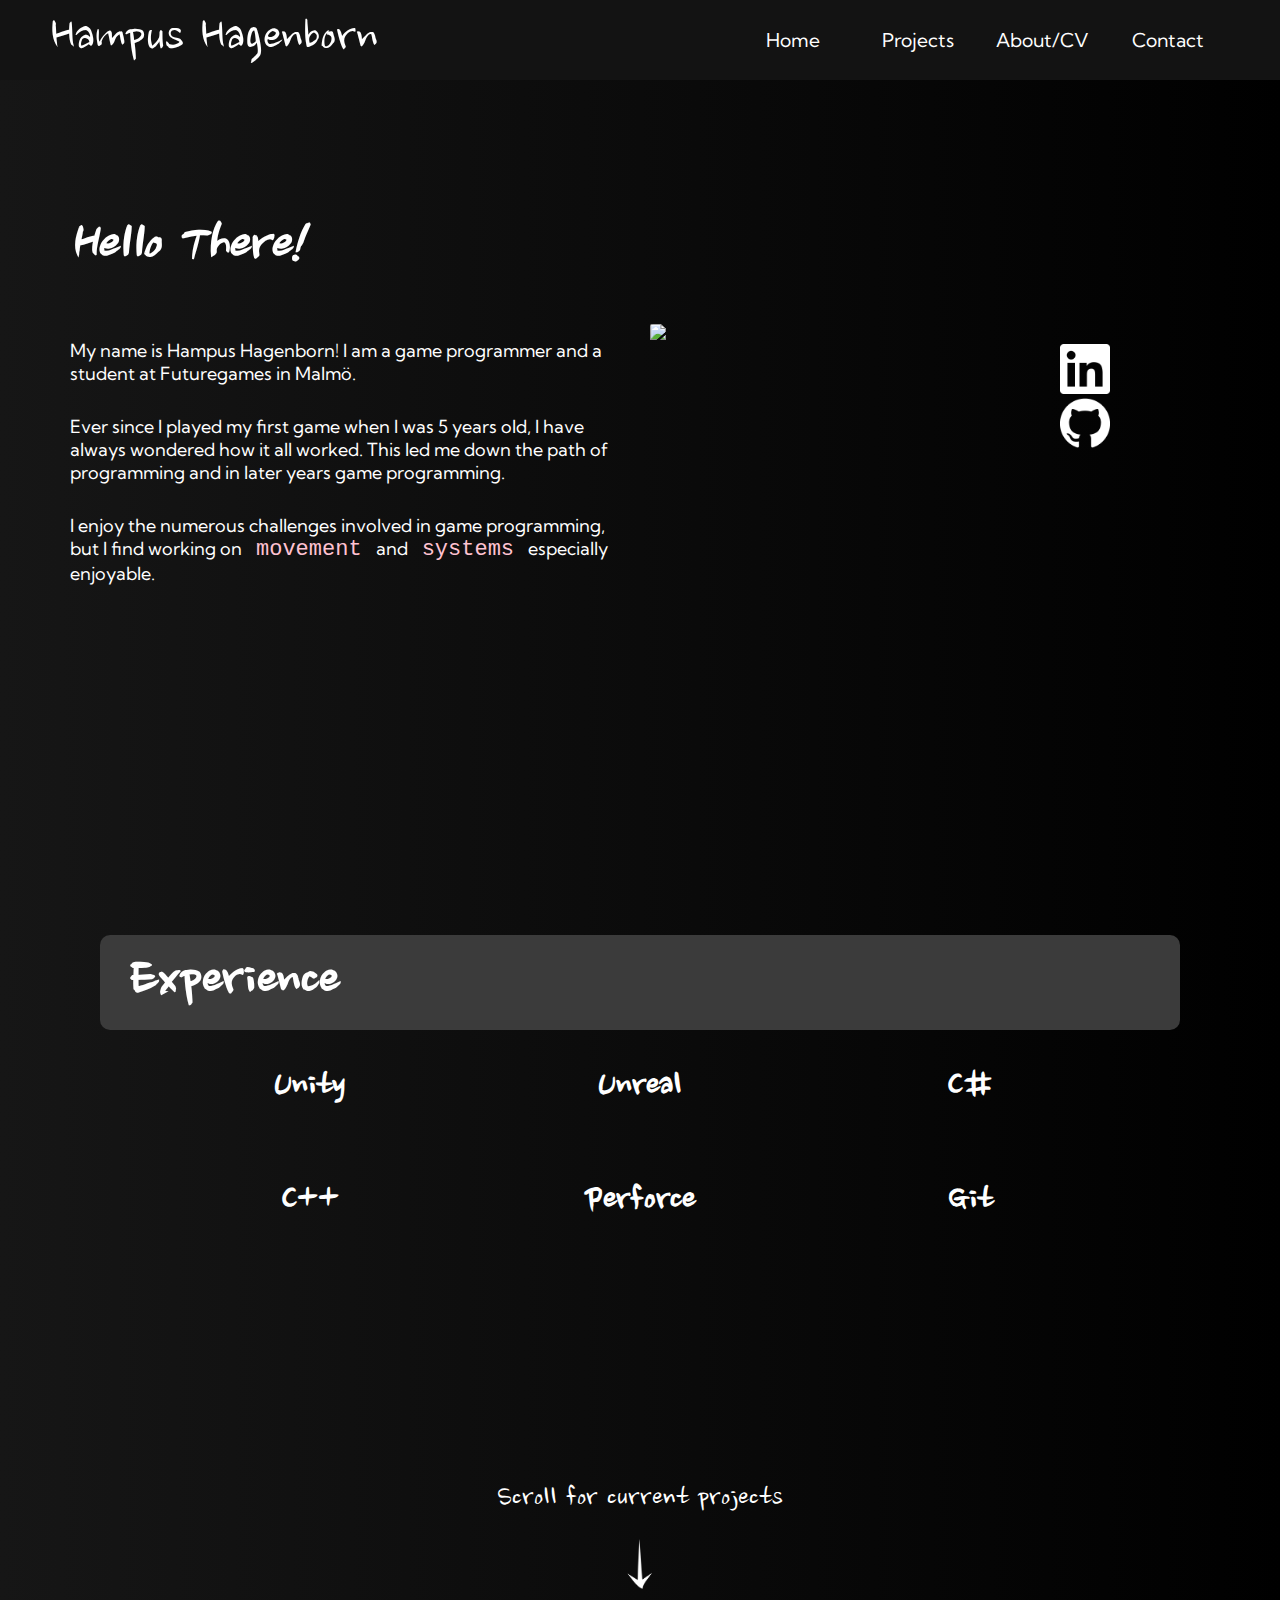
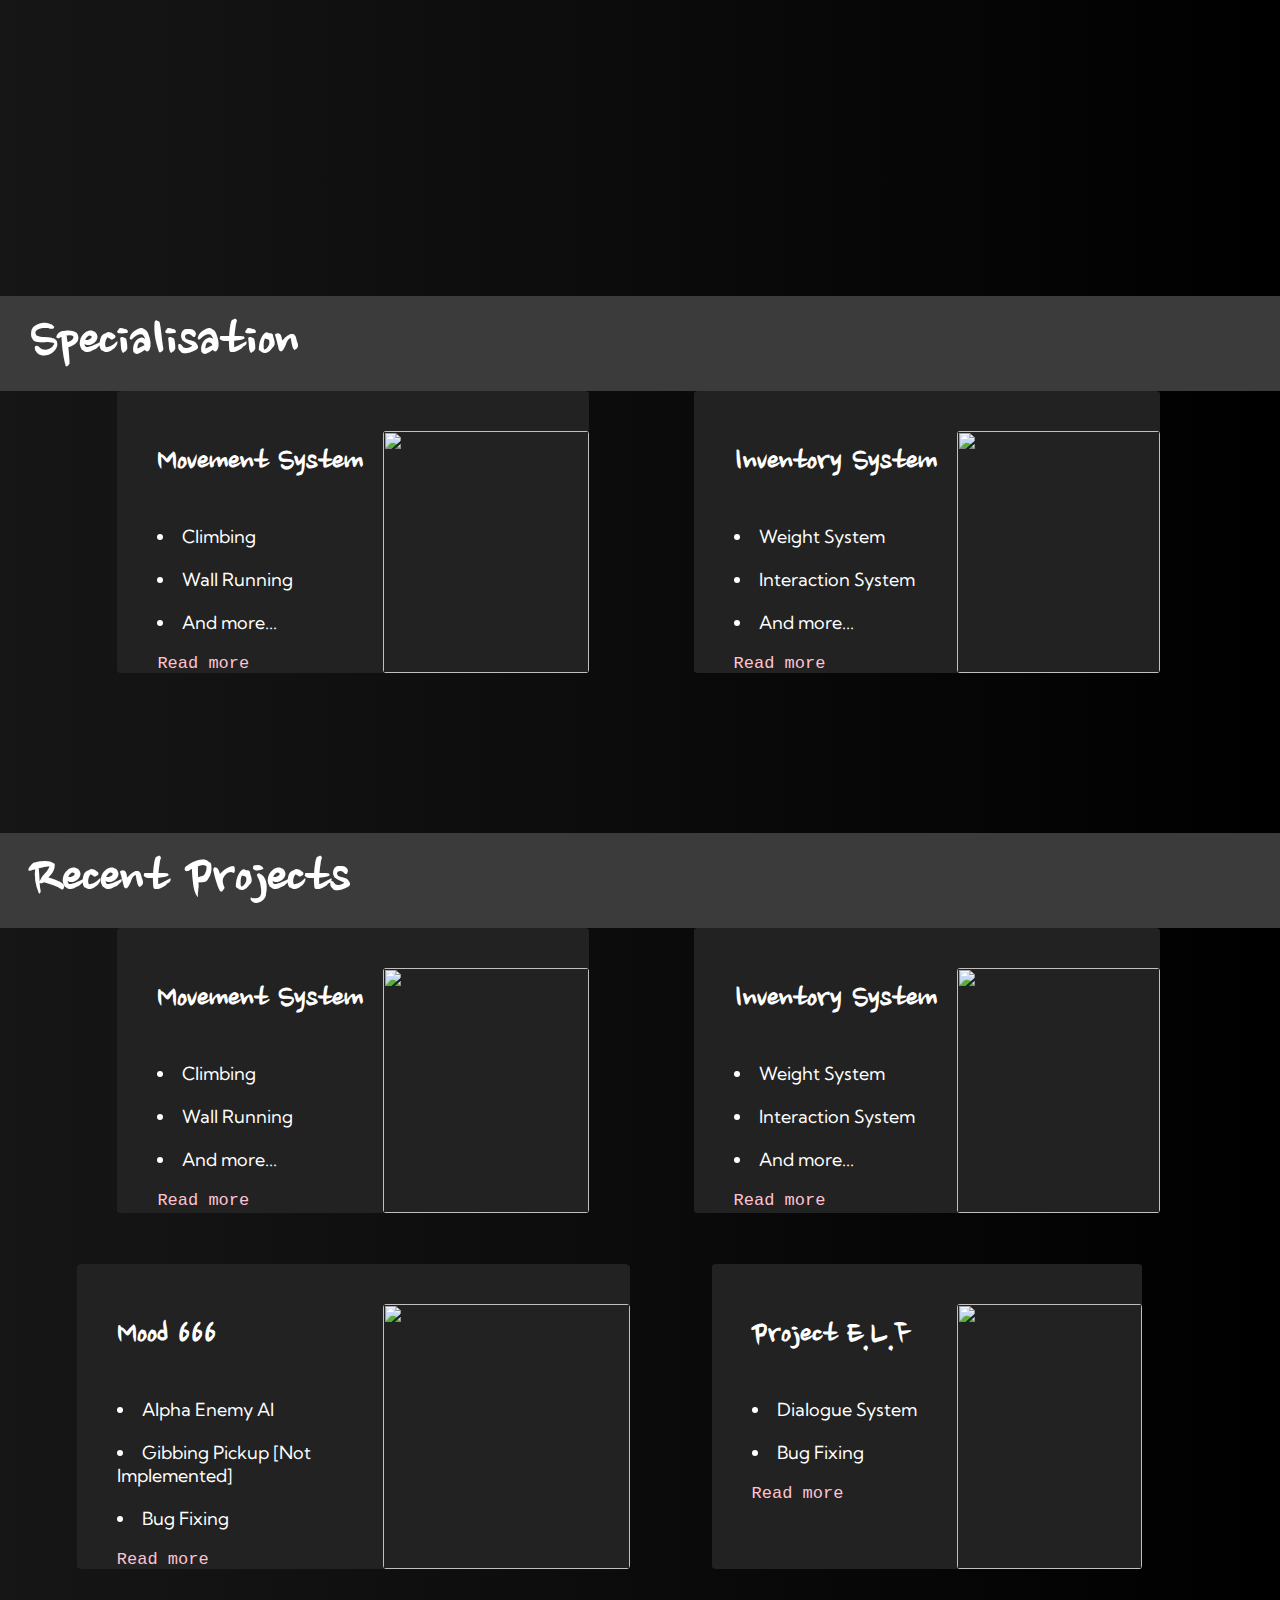
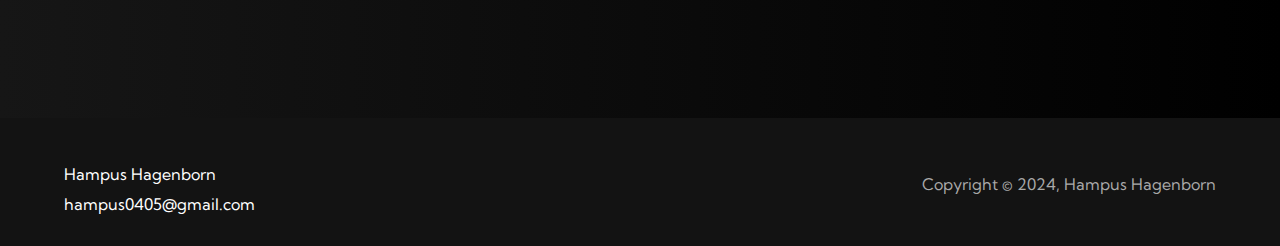
==== index.html @ b997db25 "Fixed layout on homepage, added Mood 666 and added some highlight on clickable links and social imag" ====
<!DOCTYPE html>
<html lang="en">
<head>
    <meta charset="UTF-8">
    <meta http-equiv="X-UA-Compatible" content="IE=edge">
    <meta name="viewport" content="width=device-width, initial-scale=1.0">
    <title>HAMPUS HAGENBORN</title>
    <link rel="stylesheet" href="styles.css">
    <link rel="preconnect" href="https://fonts.googleapis.com">
    <link rel="preconnect" href="https://fonts.gstatic.com" crossorigin>
    <link href="https://fonts.googleapis.com/css2?family=Kumbh+Sans:wght@800&display=swap" rel="stylesheet">
    <link rel="preconnect" href="https://fonts.googleapis.com">
    <link rel="preconnect" href="https://fonts.gstatic.com" crossorigin>
    <link href="https://fonts.googleapis.com/css2?family=Nanum+Brush+Script&family=Water+Brush&display=swap" rel="stylesheet">
    <script src="https://kit.fontawesome.com/ff476b5fda.js" crossorigin="anonymous"></script>
    <link rel="icon" href="sakura-flower.png">
</head>
<body>
    <nav class="navbar">
        <div class="navbar__container">
            <a href="https://www.hampushagenborn.com/" id="navbar__logo">Hampus Hagenborn</a>
            <div class="navbar__toggle" id="mobile-menu">
                <span class="bar"></span>
                <span class="bar"></span>
                <span class="bar"></span>
            </div>
            <ul class="navbar__menu">
                <li class="navbar__item">
                    <a href="https://www.hampushagenborn.com/" class="navbar__links" id="home-page">Home</a>
                </li>
                <li class="navbar__item">
                    <a href="projects.html" class="navbar__links" id="links-page">Projects</a>
                </li>
                <li class="navbar__item">
                    <a href="about.html" class="navbar__links" id="about-page">About/CV</a>
                </li>
                <li class="navbar__item">
                    <a href="contact.html" class="navbar__links" id="contact-page">Contact</a>
                </li>
                
            </ul>
        </div>
    </nav>



    <div class="main" id="home">
        <div class="main__container">

            <div class="main__text__container"> 
                <h1 class="main__heading">Hello There!</h1>
                <p class="main__description">My name is Hampus Hagenborn! I am a game programmer and a student at Futuregames in Malmö.</p>
                <p class="main__description">Ever since I played my first game when I was 5 years old, I have always wondered how it all worked. This led me down the path of programming and in later years game programming.</p>
                <p class="main__description">I enjoy the numerous challenges involved in game programming, but I find working on <span>movement</span> and <span>systems</span> especially enjoyable.</p>
            </div>

            <div class="main__img__container">
                <img class="main__image" src="image_of_self.png" draggable="false">

                <div class="main__link__container">
                    <a href="https://www.linkedin.com/in/hampus-hagenborn-b2131426b/">
                        <img class="linkedin__link">
                    </a>
                    <a href="https://github.com/ItsPinkuuu">
                        <img class="github__link">
                    </a>
                </div>
            </div>

        </div>
    </div>



    <div class="experience" id="experience">
        <div class="experience__container">

            <div class="experience__header">
                <h1 class="experience__header__text">Experience</h1>
            </div>



            <div class="experience__content">

                <div class="experience__text__container">
                    <h2 class="experience__text">Unity</h2>
                    <h2 class="experience__text">Unreal</h2>
                    <h2 class="experience__text">C#</h2>
                    <h2 class="experience__text">C++</h2>
                    <h2 class="experience__text">Perforce</h2>
                    <h2 class="experience__text">Git</h2>
                </div>

            </div>

        </div>
    </div>



    <div class="transition" id="transition">
        <div class="transition__container">

            <div class="transition__content">

                <a href="#projects" class="transition__link">

                    <p class="transition__text">Scroll for current projects</p>
                    <img class="transition__image" src="arrow.png">

                </a>

            </div>

        </div>
    </div>



    <div class="specialisation" id="specialisation">
        <div class="specialisation__container">
            <div class="specialisation__header">
                <h1 class="specialisation__header__text">Specialisation</h1>
            </div>
            
    
    
            <div class="specialisation__content">
    
    
    
                <div class="movementSystem__container">
                    <div class="movementSystem__text__container">
                        <h2 class="movementSystem__header__text">Movement System</h2>
                        <ul class="movementSystem__description__list">
                            <li class="movementSystem__description">Climbing</li>
                            <li class="movementSystem__description">Wall Running</li>
                            <li class="movementSystem__description">And more...</li>
                        </ul>
                        <a href="" class="read__more">Read more</a>
                    </div>

                    <div class="movementSystem__img__container">
                        <img class="movementSystem__image" src="project_elf_poster.png" draggable="false">
                    </div>
                </div>


    
                <div class="inventorySystem__container">
                    <div class="inventorySystem__text__container">
                        <h2 class="inventorySystem__header__text">Inventory System</h2>
                        <ul class="inventorySystem__description__list">
                            <li class="inventorySystem__description">Weight System</li>
                            <li class="inventorySystem__description">Interaction System</li>
                            <li class="inventorySystem__description">And more...</li>
                        </ul>
                        <a href="" class="read__more">Read more</a>
                    </div>

                    <div class="inventorySystem__img__container">
                        <img class="inventorySystem__image" src="Amplifish_Poster.png" draggable="false">
                    </div>
                </div>
    
            </div>
        </div>
        
    </div>



    <div class="projects" id="projects">
        <div class="projects__container">



            <div class="projects__recent">
                <div class="recent__header">
                    <h1 class="recent__header__text">Recent Projects</h1>
                </div>



                <div class="recent__content">



                    <div class="recent__content__row1">
                        


                        <div class="project1__container">
                            <div class="project1__text__container">
                                <h2 class="project1__header__text">Movement System</h2>
                                <ul class="project1__description__list">
                                    <li class="project1__description">Climbing</li>
                                    <li class="project1__description">Wall Running</li>
                                    <li class="project1__description">And more...</li>
                                </ul>
                                <a href="" class="read__more">Read more</a>
                            </div>
    
                            <div class="project1__img__container">
                                <img class="project1__image" src="project_elf_poster.png" draggable="false">
                            </div>
                        </div>
    


                        <div class="project2__container">
                            <div class="project2__text__container">
                                <h2 class="project2__header__text">Inventory System</h2>
                                <ul class="project2__description__list">
                                    <li class="project2__description">Weight System</li>
                                    <li class="project2__description">Interaction System</li>
                                    <li class="project2__description">And more...</li>
                                </ul>
                                <a href="" class="read__more">Read more</a>
                            </div>
    
                            <div class="project2__img__container">
                                <img class="project2__image" src="Amplifish_Poster.png" draggable="false">
                            </div>
                        </div>

                    </div>



                    <div class="recent__content__row2">
                        


                        <div class="project3__container">
                            <div class="project3__text__container">
                                <h2 class="project3__header__text">Mood 666</h2>
                                <ul class="project3__description__list">
                                    <li class="project3__description">Alpha Enemy AI</li>
                                    <li class="project3__description">Gibbing Pickup [Not Implemented]</li>
                                    <li class="project3__description">Bug Fixing</li>
                                </ul>
                                <a href="" class="read__more">Read more</a>
                            </div>
    
                            <div class="project3__img__container">
                                <img class="project3__image" src="GP4-POSTER-3.png" draggable="false">
                            </div>
                        </div>
    




                        <div class="project4__container">
                            <div class="project4__text__container">
                                <h2 class="project4__header__text">Project E.L.F</h2>
                                <ul class="project4__description__list">
                                    <li class="project4__description">Dialogue System</li>
                                    <li class="project4__description">Bug Fixing</li>
                                </ul>
                                <a href="" class="read__more">Read more</a>
                            </div>
    
                            <div class="project4__img__container">
                                <img class="project4__image" src="project_elf_poster.png" draggable="false">
                            </div>
                        </div>
                        
                    </div>

                </div>
            </div>

        </div>
    </div>



    <div class="footer__container">
        <section class="media">
            <div class="media--wrap">
                <div class="footer__logo">
                    <a href="https://www.hampushagenborn.com/" id="footer__logo">Hampus Hagenborn</a>
                    <a href="mailto: hampus0405@gmail.com" class="footer__mail">hampus0405@gmail.com</a>
                </div>
                <p class="website__rights">Copyright © 2024, Hampus Hagenborn</p>
                
            </div>
        </section>
    </div>

    <script src="app.js"></script>
</body>
</html>
---- styles.css ----
* {
    box-sizing: border-box;
    margin: 0;
    padding: 0;
    font-family: "Kumbh Sans", sans-serif;
    scroll-behavior: smooth;
}



/* ----------------------------------------------- */
/* NAVBAR TAB */
/* ----------------------------------------------- */

.navbar {
    background: #131313;
    height: 80px;
    display: flex;
    justify-content: center;
    align-items: center;
    font-size: 1.2rem;
    position: sticky;
    top: 0;
    z-index: 999;
}

.navbar__container {
    display: flex;
    justify-content: space-between;
    height: 100px;
    z-index: 1;
    width: 100%;
    max-width: 1300px;
    margin: 0 auto;
    padding: 0 50px;
}

#navbar__logo {
    font-family: "Nanum Brush Script", cursive;
    color: #fff;
    display: flex;
    align-items: center;
    cursor: pointer;
    text-decoration: none;
    font-size: 3.5rem;
}

.navbar__menu {
    display: flex;
    align-items: center;
    list-style: none;
}

.navbar__item {
    height: 80px;
}

.navbar__links {
    color:#fff;
    display: flex;
    align-items: center;
    justify-content: center;
    width: 125px;
    text-decoration: none;
    height: 100%;
    transition: all 0.3s ease;
}



.navbar__links:hover {
    color: #ffc2d1;
    transition: all 0.3s ease;
}


@media screen and (max-width: 960px) {
    .navbar__container {
        display: flex;
        justify-content: space-between;
        height: 80px;
        z-index: 1;
        width: 100%;
        max-width: 1300px;
        padding: 0;
    }

    .navbar__menu {
        display: grid;
        grid-template-columns: auto;
        margin: 0;
        width: 100%;
        position: absolute;
        top: -1000px;
        opacity: 1;
        transition: all 0.5s ease;
        z-index: -1;
    }

    .navbar__menu.active {
        background: #131313;
        top: 100%;
        opacity: 1;
        transition: all 0.5s ease;
        z-index: 99;
        height: 30vh;
        font-size: 1.3rem;
    }

    #navbar__logo {
        padding-left: 25px;
        font-size: 2rem;
    }

    .navbar__toggle .bar {
        width: 25px;
        height: 3px;
        margin: 5px auto;
        transition: all 0.3s ease-in-out;
        background: #fff;
    }

    .navbar__item {
        width: 100%;
        height: 40px;
    }

    .navbar__links {
        text-align: center;
        padding: .1rem;
        width: 100%;
        display: table;
    }

    .navbar__btn {
        padding-bottom: 2rem;
    }

    .button {
        display: flex;
        justify-content: center;
        align-items: center;
        width: 80%;
        height: 80px;
        margin: 0;
    }

    #mobile-menu {
        position: absolute;
        top: 20%;
        right: 5%;
        transform: translate(5%, 20%);
    }

    .navbar__toggle .bar {
        display: block;
        cursor: pointer;
    }

    #mobile-menu.is-active .bar:nth-child(2) {
        opacity: 0;
    }

    #mobile-menu.is-active .bar:nth-child(1) {
        transform: translateY(8px) rotate(45deg);
    }

    #mobile-menu.is-active .bar:nth-child(3) {
        transform: translateY(-8px) rotate(-45deg);
    }
}



/* ----------------------------------------------- */
/* MAIN TAB */
/* ----------------------------------------------- */

.main {
    background: #000000;
    background: linear-gradient(to right, #161616, #000000);
    padding-top: 100px;
}

.main__container {
    display: grid;
    grid-template-columns: 1fr 1fr;
    justify-content: center;
    align-items: center;
    max-width: 1200px;
    margin: 0 auto;
    height: 90%;
    text-align: center;
    padding: 30px;
}

.main__heading {
    font-family: "Nanum Brush Script", cursive;
    font-style: italic;
    font-size: 60px;
    margin-bottom: 24px;
    color: #fff;
    padding-right: 50px;
    text-align: left;
}

.main__description {
    font-size: 18px;
    padding-top: 30px;
    padding-right: 20px;
    color: #fff;
    text-align: left;
}

.main__description span {
    font-size: 22px;
    font-family: 'Courier New', Courier, monospace;
    padding-left: 10px;
    padding-right: 10px;
    color: #ffc2d1;
}

.main__img__container {
    display: grid;
    grid-template-columns: 1fr 1fr;
}

.main__image {
    margin: 10px;
    height: auto;
    width: 300px;
    border-radius: 1%;
    -webkit-user-select: none;
    -khtml-user-select: none;
    -moz-user-select: none;
    -o-user-select: none;
    user-select: none;
}

.main__link__container {
    display: grid;
    grid-template-rows: 1fr 1fr;
    justify-content: center;
    align-items: center;
    max-width: 1200px;
    margin: 0 auto;
    height: 90%;
    text-align: center;
    padding: 30px;
}

.linkedin__link {
    content: url(linkedin_logo_white.png);
    height: auto;
    width: 50px;
}

.linkedin__link:hover {
    content: url(linkedin_logo_hover.png);
}

.github__link {
    content: url(github_logo_white.png);
    height: auto;
    width: 50px;
}

.github__link:hover {
    content: url(github_logo_hover.png);
}

.highlight {
    border-bottom: 4px solid rgb(255, 143, 171)
}

@media screen and (max-width: 960px) {
    
    .main {
        background: #000000;
        background: linear-gradient(to right, #161616, #000000);
        padding-top: 50px;
    }

    .main__container {
        display: grid;
        grid-template-columns: 1fr;
        grid-template-rows: 1fr .5fr;
        justify-content: center;
        align-items: center;
        max-width: 1200px;
        margin: 0 auto;
        height: 90%;
        text-align: center;
        padding: 30px;
        /* background-color: #ff8fab; */
    }    

    .main__heading {
        font-size: 56px;
        margin-bottom: 12px;
        padding-right: 25px;
    }

    .main__description {
        font-size: 14px;
        padding-top: 15px;
        padding-right: 10px;
    }

    .main__description span {
        font-size: 16px;
        padding-left: 10px;
        padding-right: 10px;
    }

    .main__img__container {
        display: grid;
        grid-template-rows: .2fr .2fr;
    }
    
    .main__image {
        margin: 10px;
        height: auto;
        width: 200px;
        border-radius: 1%;
        -webkit-user-select: none;
        -khtml-user-select: none;
        -moz-user-select: none;
        -o-user-select: none;
        user-select: none;
    }
    
    .main__link__container {
        display: grid;
        grid-template-rows: 1fr;
        justify-content: center;
        align-items: center;
        max-width: 900px;
        margin: 0 auto;
        height: 90%;
        text-align: center;
        padding: 30px;
    }
    
    .linkedin__link {
        height: auto;
        width: 40px;
    }
    
    .github__link {
        height: auto;
        width: 40px;
    }
    
    .highlight {
        border-bottom: 4px solid rgb(255, 143, 171)
    }
}



/* ----------------------------------------------- */
/* SKILLS TAB */
/* ----------------------------------------------- */

.experience {
    background: #000000;
    background: linear-gradient(to right, #161616, #000000);
    padding-top: 20rem;
    padding-bottom: 10rem;
}

.experience__container {
    display: grid;
    grid-template-rows: 1fr;
    max-width: 1500px;
    margin: 0 auto;
    height: 90%;
    text-align: left;
    /* padding-left: 10px; */
    /* background-color: #233223; */
}

.experience__header {
    padding: 0px 100px;
}

.experience__header__text {
    background-color: #3b3b3b;
    font-family: "Nanum Brush Script", cursive;
    font-size: 60px;
    color: #fff;
    padding-top: 10px;
    padding-bottom: 10px;
    padding-left: 30px;
    text-align: left;
    border-radius: 10px;
}

.experience__content {
    display: grid;
    grid-template-columns: 1fr;
    grid-column-gap: 20px;
    max-width: 1500px;
    margin: 0 6%;
    height: 90%;
    text-align: center;
    /* background-color: #233223; */
}

.experience__text__container {
    display: grid;
    grid-template-columns: 1fr 1fr 1fr;
    grid-template-rows: 1fr 1fr;
    max-width: 1500px;
    margin: 0 6%;
    text-align: center;
    border-radius: 1%;
    /* background-color: #222222; */
}

.experience__text {
    font-family: "Nanum Brush Script", cursive;
    font-size: 40px;
    color: #fff;
    width: 100%;
    padding: 2rem 0px;
}

@media screen and (max-width: 960px) {
    .experience {
        background: #000000;
        background: linear-gradient(to right, #161616, #000000);
        padding-top: 10rem;
        padding-bottom: 10rem;
    }
    
    .experience__container {
        display: grid;
        grid-template-rows: 1fr;
        max-width: 1500px;
        margin: 0 auto;
        height: 100%;
        text-align: left;
        /* padding-left: 10px; */
        /* background-color: #233223; */
    }
    
    .experience__header {
        padding: 0px 0px;
    }
    
    .experience__header__text {
        background-color: #3b3b3b;
        font-family: "Nanum Brush Script", cursive;
        font-size: 50px;
        color: #fff;
        padding-top: 10px;
        padding-bottom: 10px;
        padding-left: 30px;
        text-align: left;
        border-radius: 10px;
    }
    
    .experience__content {
        display: grid;
        grid-template-columns: 1fr;
        grid-column-gap: 20px;
        max-width: 1500px;
        margin: 0 0%;
        padding: 0px 10%;
        height: 100%;
        text-align: center;
        /* background-color: #233223; */
    }
    
    .experience__text__container {
        display: grid;
        grid-template-columns: 1fr 1fr;
        grid-template-rows: 1fr 1fr 1fr;
        max-width: 1500px;
        margin: 0 0%;
        text-align: center;
        border-radius: 1%;
        /* background-color: #222222; */
    }
    
    .experience__text {
        font-family: "Nanum Brush Script", cursive;
        font-size: 40px;
        color: #fff;
        width: 100%;
        padding: 2rem 0px;
    }

}



/* ----------------------------------------------- */
/* TRANSITION TAB */
/* ----------------------------------------------- */

.transition {
    background: #000000;
    background: linear-gradient(to right, #161616, #000000);
    padding-top: 50px;
    padding-bottom: 200px;
}

.transition__container {
    display: grid;
    grid-template-rows: .1fr;
    justify-content: center;
    align-items: center;
    max-width: 1200px;
    margin: 0 auto;
    height: 90%;
    text-align: center;
}

.transition__content {
    display: grid;
    grid-template-rows: 1fr 1fr;
    max-width: 1500px;
    margin: 0 auto;
    height: 90%;
    text-align: center;
    /* background-color: #233223; */
}

.transition__link {
    cursor: pointer;
    text-decoration: none;
}

.transition__text {
    font-family: "Nanum Brush Script", cursive;
    font-size: 2rem;
    color: #fff;
    align-items: center;
    padding-bottom: 20px;
}

.transition__image {
    transform: rotate(90deg);
    height: auto;
    width: 50px;
}

@media screen and (max-width: 960px) {
    .transition {
        background: #000000;
        background: linear-gradient(to right, #161616, #000000);
        padding-top: 50px;
        padding-bottom: 50px;
    }
    
    .transition__container {
        display: grid;
        grid-template-rows: .1fr;
        justify-content: center;
        align-items: center;
        max-width: 1200px;
        margin: 0 auto;
        height: 90%;
        text-align: center;
    }
    
    .transition__content {
        display: grid;
        grid-template-rows: 1fr 1fr;
        max-width: 1500px;
        margin: 0 auto;
        height: 90%;
        text-align: center;
        /* background-color: #233223; */
    }
}



/* ----------------------------------------------- */
/* SPECIALISATION TAB */
/* ----------------------------------------------- */

.specialisation {
    background: #000000;
    background: linear-gradient(to right, #161616, #000000);
    padding-bottom: 10rem;
}

.specialisation__container {
    display: grid;
    grid-template-rows: 1fr;
    max-width: 1500px;
    margin: 0 auto;
    height: 90%;
    text-align: left;
    /* padding-left: 10px; */
    /* background-color: #233223; */
}

.specialisation__header__text {
    background-color: #3b3b3b;
    font-family: "Nanum Brush Script", cursive;
    font-size: 60px;
    color: #fff;
    padding-top: 10px;
    padding-bottom: 10px;
    padding-left: 30px;
    text-align: left;
}

.specialisation__content {
    display: grid;
    grid-template-columns: 1fr 1fr;
    grid-column-gap: 20px;
    max-width: 1500px;
    margin: 0 6%;
    height: 100%;
    text-align: left;
    /* background-color: #233223; */
}

/* ----------------------------------------------- */
/* FIRST ITEM */
/* ----------------------------------------------- */

@media screen and (max-width: 960px) {
    .specialisation {
        background: #000000;
        background: linear-gradient(to right, #161616, #000000);
        padding-bottom: 10rem;
    }
    
    .specialisation__container {
        display: grid;
        grid-template-rows: 1fr;
        max-width: 1500px;
        margin: 0 auto;
        height: 90%;
        text-align: left;
        /* padding-left: 10px; */
        /* background-color: #233223; */
    }
    
    .specialisation__header__text {
        background-color: #3b3b3b;
        font-family: "Nanum Brush Script", cursive;
        font-size: 60px;
        color: #fff;
        padding-top: 10px;
        padding-bottom: 10px;
        padding-left: 30px;
        text-align: left;
    }
    
    .specialisation__content {
        display: grid;
        grid-template-columns: 1fr;
        grid-template-rows: 1fr 1fr;
        grid-row-gap: 20px;
        max-width: 1500px;
        margin: 0 6%;
        height: 90%;
        text-align: left;
        /* background-color: #233223; */
    }
}



/* ----------------------------------------------- */
/* FIRST ITEM */
/* ----------------------------------------------- */

.movementSystem__container {
    display: grid;
    grid-template-columns: 1fr 1fr;
    grid-template-rows: 1fr;
    grid-column-gap: 20px;
    max-width: 1500px;
    margin: 0 auto;
    text-align: left;
    border-radius: 1%;
    padding-left: 40px;
    /* padding-right: 40px; */
    background-color: #222222;
}

.movementSystem__text__container {
    /* background-color: #2b5541; */
    display: grid;
    grid-template-rows: .1fr .5fr .1fr;
}

.movementSystem__header__text {
    font-family: "Nanum Brush Script", cursive;
    font-size: 35px;
    color: #fff;
    padding-top: 50px;
    padding-bottom: 20px;
}

.movementSystem__description__list {
    list-style-position: inside;
    padding-bottom: 20px;
}

.movementSystem__description {
    font-size: 18px;
    padding-top: 20px;
    padding-right: 20px;
    color: #fff;
    text-align: left;
}

.movementSystem__img__container {
    padding-top: 40px;
    overflow: hidden;
    /* align-items: center; */
}

.movementSystem__image {
    height: 100%;
    width: 100%;
    max-width: 500px;
    object-fit: contain;
    transition: transform .8s;
    border-radius: 1.5%;
    -webkit-user-select: none;
    -khtml-user-select: none;
    -moz-user-select: none;
    -o-user-select: none;
    user-select: none;
}

.movementSystem__image:hover {
    transform: scale(1.05);
}

@media screen and (max-width: 1200px) {
    .movementSystem__container {
        display: grid;
        grid-template-columns: 1fr;
        grid-template-rows: .5fr 1fr;
        max-width: 1500px;
        margin: 0 auto;
        text-align: left;
        border-radius: 1%;
        padding-left: 40px;
        padding-right: 40px;
        background-color: #222222;
    }
    
    .movementSystem__text__container {
        /* background-color: #2b5541; */
        display: grid;
        grid-template-rows: .1fr .5fr .1fr;
    }
    
    .movementSystem__header__text {
        font-family: "Nanum Brush Script", cursive;
        font-size: 35px;
        color: #fff;
        padding-top: 50px;
        padding-bottom: 20px;
    }
    
    .movementSystem__description__list {
        list-style-position: inside;
        padding-bottom: 20px;
    }
    
    .movementSystem__description {
        font-size: 18px;
        padding-top: 20px;
        padding-right: 20px;
        color: #fff;
        text-align: left;
    }
    
    .movementSystem__img__container {
        padding-top: 40px;
        overflow: hidden;
        align-items: center;
    }
    
    .movementSystem__image {
        height: 100%;
        width: 100%;
        max-width: 500px;
        object-fit: contain;
        transition: transform .8s;
        border-radius: 1.5%;
        -webkit-user-select: none;
        -khtml-user-select: none;
        -moz-user-select: none;
        -o-user-select: none;
        user-select: none;
    }
    
    .movementSystem__image:hover {
        transform: scale(1.05);
    }
}



/* ----------------------------------------------- */
/* SECOND ITEM */
/* ----------------------------------------------- */

.inventorySystem__container {
    display: grid;
    grid-template-columns: 1fr 1fr;
    grid-template-rows: 1fr;
    grid-column-gap: 20px;
    max-width: 1500px;
    margin: 0 auto;
    text-align: left;
    border-radius: 1%;
    padding-left: 40px;
    /* padding-right: 40px; */
    background-color: #222222;
}

.inventorySystem__text__container {
    /* background-color: #2b5541; */
    display: grid;
    grid-template-rows: .1fr .5fr .1fr;
}

.inventorySystem__header__text {
    font-family: "Nanum Brush Script", cursive;
    font-size: 35px;
    color: #fff;
    padding-top: 50px;
    padding-bottom: 20px;
}

.inventorySystem__description__list {
    list-style-position: inside;
    padding-bottom: 20px;
}

.inventorySystem__description {
    font-size: 18px;
    padding-top: 20px;
    padding-right: 20px;
    color: #fff;
    text-align: left;
}

.inventorySystem__img__container {
    padding-top: 40px;
    overflow: hidden;
    /* align-items: center; */
}

.inventorySystem__image {
    height: 100%;
    width: 100%;
    max-width: 500px;
    object-fit: contain;
    transition: transform .8s;
    border-radius: 1.5%;
    -webkit-user-select: none;
    -khtml-user-select: none;
    -moz-user-select: none;
    -o-user-select: none;
    user-select: none;
}

.inventorySystem__image:hover {
    transform: scale(1.05);
}

@media screen and (max-width: 1200px) {
    .inventorySystem__container {
        display: grid;
        grid-template-columns: 1fr;
        grid-template-rows: .5fr 1fr;
        max-width: 1500px;
        margin: 0 auto;
        text-align: left;
        border-radius: 1%;
        padding-left: 40px;
        padding-right: 40px;
        background-color: #222222;
    }
    
    .inventorySystem__text__container {
        /* background-color: #2b5541; */
        display: grid;
        grid-template-rows: .1fr .5fr .1fr;
    }
    
    .inventorySystem__header__text {
        font-family: "Nanum Brush Script", cursive;
        font-size: 35px;
        color: #fff;
        padding-top: 50px;
        padding-bottom: 20px;
    }
    
    .inventorySystem__description__list {
        list-style-position: inside;
        padding-bottom: 20px;
    }
    
    .inventorySystem__description {
        font-size: 18px;
        padding-top: 20px;
        padding-right: 20px;
        color: #fff;
        text-align: left;
    }
    
    .inventorySystem__img__container {
        padding-top: 40px;
        overflow: hidden;
        align-items: center;
    }
    
    .inventorySystem__image {
        height: 100%;
        width: 100%;
        max-width: 500px;
        object-fit: contain;
        transition: transform .8s;
        border-radius: 1.5%;
        -webkit-user-select: none;
        -khtml-user-select: none;
        -moz-user-select: none;
        -o-user-select: none;
        user-select: none;
    }
    
    .inventorySystem__image:hover {
        transform: scale(1.05);
    }
}

@media screen and (max-width: 960px) {
    /* ----------------------------------------------- */
    /* FIRST ITEM */
    /* ----------------------------------------------- */

    .movementSystem__container {
        display: grid;
        grid-template-columns: 1fr;
        grid-template-rows: .7fr 1fr;
        max-width: 1500px;
        margin: 0 auto;
        text-align: left;
        border-radius: 1%;
        padding-left: 40px;
        padding-right: 40px;
        background-color: #222222;
    }

    .movementSystem__text__container {
        /* background-color: #2b5541; */
        display: grid;
        grid-template-rows: .1fr .5fr .1fr;
    }

    .movementSystem__header__text {
        font-family: "Nanum Brush Script", cursive;
        font-size: 35px;
        color: #fff;
        padding-top: 50px;
        padding-bottom: 20px;
    }

    .movementSystem__description__list {
        list-style-position: inside;
        padding-bottom: 20px;
    }

    .movementSystem__description {
        font-size: 18px;
        padding-top: 20px;
        padding-right: 20px;
        color: #fff;
        text-align: left;
    }

    .movementSystem__img__container {
        padding-top: 40px;
        overflow: hidden;
        align-items: center;
    }

    .movementSystem__image {
        height: auto;
        width: 300px;
        transition: transform .8s;
        border-radius: 1.5%;
        -webkit-user-select: none;
        -khtml-user-select: none;
        -moz-user-select: none;
        -o-user-select: none;
        user-select: none;
    }

    .movementSystem__image:hover {
        transform: scale(1.05);
    }



    /* ----------------------------------------------- */
    /* SECOND ITEM */
    /* ----------------------------------------------- */

    .inventorySystem__container {
        display: grid;
        grid-template-columns: 1fr;
        grid-template-rows: .7fr 1fr;
        max-width: 1500px;
        margin: 0 auto;
        text-align: left;
        padding-left: 40px;
        padding-right: 40px;
        border-radius: 1%;
        background-color: #222222;
    }

    .inventorySystem__text__container {
        /* background-color: #2b5541; */
        display: grid;
        grid-template-rows: .1fr .5fr .1fr;
    }

    .inventorySystem__header__text {
        font-family: "Nanum Brush Script", cursive;
        font-size: 35px;
        color: #fff;
        padding-top: 50px;
        padding-bottom: 20px;
    }

    .inventorySystem__description__list {
        list-style-position: inside;
        padding-bottom: 20px;
    }

    .inventorySystem__description {
        font-size: 18px;
        padding-top: 20px;
        padding-right: 20px;
        color: #fff;
        text-align: left;
    }

    .inventorySystem__img__container {
        padding-top: 40px;
        overflow: hidden;
        align-items: center;
    }

    .inventorySystem__image {
        height: auto;
        width: 300px;
        transition: transform .8s;
        border-radius: 1.5%;
        -webkit-user-select: none;
        -khtml-user-select: none;
        -moz-user-select: none;
        -o-user-select: none;
        user-select: none;
    }

    .inventorySystem__image:hover {
        transform: scale(1.05);
    }
}



/* ----------------------------------------------- */
/* PROJECTS TAB */
/* ----------------------------------------------- */

.projects {
    background: #000000;
    background: linear-gradient(to right, #161616, #000000);
    padding-bottom: 10rem;
}

.projects__container {
    display: grid;
    grid-template-columns: 1fr;
    align-items: safe;
    /* justify-content: center; */
    margin: 0 auto;
    height: 90%;
    width: 100%;
    max-width: 1500px;
    /* background-color: purple; */
}

.read__more {
    font-size: 17px;
    font-family: 'Courier New', Courier, monospace;
    text-align: left;
    text-decoration: none;
    cursor: pointer;
    color: #ffc2d1;
    /* margin-top: 10px;
    margin-left: 10px; */
    width: 50%;
    height: 100%;
}

.read__more:hover {
    color: #be8f9b;
}



/* ----------------------------------------------- */
/* RECENT PROJECTS TAB */
/* ----------------------------------------------- */

/* .projects__recent {
    
} */

.recent__header__text {
    background-color: #3b3b3b;
    font-family: "Nanum Brush Script", cursive;
    font-size: 60px;
    color: #fff;
    padding-top: 10px;
    padding-bottom: 10px;
    padding-left: 30px;
    text-align: left;
}

.recent__content {
    display: grid;
    grid-template-rows: 1fr 1fr;
    grid-row-gap: 20px;
    max-width: 1500px;
    margin: 0 auto;
    height: 90%;
    text-align: left;
    /* padding-left: 10px; */
    /* background-color: #233223; */
}



/* ----------------------------------------------- */
/* FIRST ROW */
/* ----------------------------------------------- */

.recent__content__row1 {
    display: grid;
    grid-template-columns: 1fr 1fr;
    grid-column-gap: 20px;
    max-width: 1500px;
    margin: 0 6%;
    height: 90%;
    text-align: left;
    /* background-color: #233223; */
}



/* ----------------------------------------------- */
/* FIRST ITEM */
/* ----------------------------------------------- */

.project1__container {
    display: grid;
    grid-template-columns: 1fr 1fr;
    grid-template-rows: 1fr;
    grid-column-gap: 20px;
    max-width: 1500px;
    margin: 0 auto;
    text-align: left;
    border-radius: 1%;
    padding-left: 40px;
    /* padding-right: 40px; */
    background-color: #222222;
}

.project1__text__container {
    /* background-color: #2b5541; */
    display: grid;
    grid-template-rows: .1fr .5fr .1fr;
}

.project1__header__text {
    font-family: "Nanum Brush Script", cursive;
    font-size: 35px;
    color: #fff;
    padding-top: 50px;
    padding-bottom: 20px;
}

.project1__description__list {
    list-style-position: inside;
    padding-bottom: 20px;
}

.project1__description {
    font-size: 18px;
    padding-top: 20px;
    padding-right: 20px;
    color: #fff;
    text-align: left;
}

.project1__img__container {
    padding-top: 40px;
    overflow: hidden;
    /* align-items: center; */
}

.project1__image {
    height: 100%;
    width: 100%;
    max-width: 500px;
    object-fit: contain;
    transition: transform .8s;
    border-radius: 1.5%;
    -webkit-user-select: none;
    -khtml-user-select: none;
    -moz-user-select: none;
    -o-user-select: none;
    user-select: none;
}

.project1__image:hover {
    transform: scale(1.05);
}

@media screen and (max-width: 1200px) {
    .project1__container {
        display: grid;
        grid-template-columns: 1fr;
        grid-template-rows: .5fr 1fr;
        max-width: 1500px;
        margin: 0 auto;
        text-align: left;
        border-radius: 1%;
        padding-left: 40px;
        padding-right: 40px;
        background-color: #222222;
    }
    
    .project1__text__container {
        /* background-color: #2b5541; */
        display: grid;
        grid-template-rows: .1fr .5fr .1fr;
    }
    
    .project1__header__text {
        font-family: "Nanum Brush Script", cursive;
        font-size: 35px;
        color: #fff;
        padding-top: 50px;
        padding-bottom: 20px;
    }
    
    .project1__description__list {
        list-style-position: inside;
        padding-bottom: 20px;
    }
    
    .project1__description {
        font-size: 18px;
        padding-top: 20px;
        padding-right: 20px;
        color: #fff;
        text-align: left;
    }
    
    .project1__img__container {
        padding-top: 40px;
        overflow: hidden;
        align-items: center;
    }
    
    .project1__image {
        height: 100%;
        width: 100%;
        max-width: 500px;
        object-fit: contain;
        transition: transform .8s;
        border-radius: 1.5%;
        -webkit-user-select: none;
        -khtml-user-select: none;
        -moz-user-select: none;
        -o-user-select: none;
        user-select: none;
    }
    
    .project1__image:hover {
        transform: scale(1.05);
    }
}



/* ----------------------------------------------- */
/* SECOND ITEM */
/* ----------------------------------------------- */

.project2__container {
    display: grid;
    grid-template-columns: 1fr 1fr;
    grid-template-rows: 1fr;
    grid-column-gap: 20px;
    max-width: 1500px;
    margin: 0 auto;
    text-align: left;
    border-radius: 1%;
    padding-left: 40px;
    /* padding-right: 40px; */
    background-color: #222222;
}

.project2__text__container {
    /* background-color: #2b5541; */
    display: grid;
    grid-template-rows: .1fr .5fr .1fr;
}

.project2__header__text {
    font-family: "Nanum Brush Script", cursive;
    font-size: 35px;
    color: #fff;
    padding-top: 50px;
    padding-bottom: 20px;
}

.project2__description__list {
    list-style-position: inside;
    padding-bottom: 20px;
}

.project2__description {
    font-size: 18px;
    padding-top: 20px;
    padding-right: 20px;
    color: #fff;
    text-align: left;
}

.project2__img__container {
    padding-top: 40px;
    overflow: hidden;
    /* align-items: center; */
}

.project2__image {
    height: 100%;
    width: 100%;
    max-width: 500px;
    object-fit: contain;
    transition: transform .8s;
    border-radius: 1.5%;
    -webkit-user-select: none;
    -khtml-user-select: none;
    -moz-user-select: none;
    -o-user-select: none;
    user-select: none;
}

.project2__image:hover {
    transform: scale(1.05);
}

@media screen and (max-width: 1200px) {
    .project2__container {
        display: grid;
        grid-template-columns: 1fr;
        grid-template-rows: .5fr 1fr;
        max-width: 1500px;
        margin: 0 auto;
        text-align: left;
        border-radius: 1%;
        padding-left: 40px;
        padding-right: 40px;
        background-color: #222222;
    }
    
    .project2__text__container {
        /* background-color: #2b5541; */
        display: grid;
        grid-template-rows: .1fr .5fr .1fr;
    }
    
    .project2__header__text {
        font-family: "Nanum Brush Script", cursive;
        font-size: 35px;
        color: #fff;
        padding-top: 50px;
        padding-bottom: 20px;
    }
    
    .project2__description__list {
        list-style-position: inside;
        padding-bottom: 20px;
    }
    
    .project2__description {
        font-size: 18px;
        padding-top: 20px;
        padding-right: 20px;
        color: #fff;
        text-align: left;
    }
    
    .project2__img__container {
        padding-top: 40px;
        overflow: hidden;
        align-items: center;
    }
    
    .project2__image {
        height: 100%;
        width: 100%;
        max-width: 500px;
        object-fit: contain;
        transition: transform .8s;
        border-radius: 1.5%;
        -webkit-user-select: none;
        -khtml-user-select: none;
        -moz-user-select: none;
        -o-user-select: none;
        user-select: none;
    }
    
    .project2__image:hover {
        transform: scale(1.05);
    }
}



/* ----------------------------------------------- */
/* SECOND ROW */
/* ----------------------------------------------- */

.recent__content__row2 {
    display: grid;
    grid-template-columns: 1fr 1fr;
    grid-column-gap: 20px;
    max-width: 1500px;
    margin: 0 6%;
    height: 90%;
    text-align: left;
    /* background-color: #233223; */
}



/* ----------------------------------------------- */
/* FIRST ITEM */
/* ----------------------------------------------- */

.project3__container {
    display: grid;
    grid-template-columns: 1fr 1fr;
    grid-template-rows: 1fr;
    grid-column-gap: 20px;
    max-width: 1500px;
    margin: 0 auto;
    text-align: left;
    border-radius: 1%;
    padding-left: 40px;
    /* padding-right: 40px; */
    background-color: #222222;
}

.project3__text__container {
    /* background-color: #2b5541; */
    display: grid;
    grid-template-rows: .1fr .5fr .1fr;
}

.project3__header__text {
    font-family: "Nanum Brush Script", cursive;
    font-size: 35px;
    color: #fff;
    padding-top: 50px;
    padding-bottom: 20px;
}

.project3__description__list {
    list-style-position: inside;
    padding-bottom: 20px;
}

.project3__description {
    font-size: 18px;
    padding-top: 20px;
    padding-right: 20px;
    color: #fff;
    text-align: left;
}

.project3__img__container {
    padding-top: 40px;
    overflow: hidden;
    /* align-items: center; */
}

.project3__image {
    height: 100%;
    width: 100%;
    max-width: 500px;
    object-fit: contain;
    transition: transform .8s;
    border-radius: 1.5%;
    -webkit-user-select: none;
    -khtml-user-select: none;
    -moz-user-select: none;
    -o-user-select: none;
    user-select: none;
}

.project3__image:hover {
    transform: scale(1.05);
}

@media screen and (max-width: 1200px) {
    .project3__container {
        display: grid;
        grid-template-columns: 1fr;
        grid-template-rows: .5fr 1fr;
        max-width: 1500px;
        margin: 0 auto;
        text-align: left;
        border-radius: 1%;
        padding-left: 40px;
        padding-right: 40px;
        background-color: #222222;
    }
    
    .project3__text__container {
        /* background-color: #2b5541; */
        display: grid;
        grid-template-rows: .1fr .5fr .1fr;
    }
    
    .project3__header__text {
        font-family: "Nanum Brush Script", cursive;
        font-size: 35px;
        color: #fff;
        padding-top: 50px;
        padding-bottom: 20px;
    }
    
    .project3__description__list {
        list-style-position: inside;
        padding-bottom: 20px;
    }
    
    .project3__description {
        font-size: 18px;
        padding-top: 20px;
        padding-right: 20px;
        color: #fff;
        text-align: left;
    }
    
    .project3__img__container {
        padding-top: 40px;
        overflow: hidden;
        align-items: center;
    }
    
    .project3__image {
        height: 100%;
        width: 100%;
        max-width: 500px;
        object-fit: contain;
        transition: transform .8s;
        border-radius: 1.5%;
        -webkit-user-select: none;
        -khtml-user-select: none;
        -moz-user-select: none;
        -o-user-select: none;
        user-select: none;
    }
    
    .project3__image:hover {
        transform: scale(1.05);
    }
}



/* ----------------------------------------------- */
/* SECOND ITEM */
/* ----------------------------------------------- */

.project4__container {
    display: grid;
    grid-template-columns: 1fr 1fr;
    grid-template-rows: 1fr;
    grid-column-gap: 20px;
    max-width: 1500px;
    margin: 0 auto;
    text-align: left;
    border-radius: 1%;
    padding-left: 40px;
    /* padding-right: 40px; */
    background-color: #222222;
}

.project4__text__container {
    /* background-color: #2b5541; */
    display: grid;
    grid-template-rows: .1fr .5fr .1fr;
}

.project4__header__text {
    font-family: "Nanum Brush Script", cursive;
    font-size: 35px;
    color: #fff;
    padding-top: 50px;
    padding-bottom: 20px;
}

.project4__description__list {
    list-style-position: inside;
    padding-bottom: 20px;
}

.project4__description {
    font-size: 18px;
    padding-top: 20px;
    padding-right: 20px;
    color: #fff;
    text-align: left;
}

.project4__img__container {
    padding-top: 40px;
    overflow: hidden;
    /* align-items: center; */
}

.project4__image {
    height: 100%;
    width: 100%;
    max-width: 500px;
    object-fit: contain;
    transition: transform .8s;
    border-radius: 1.5%;
    -webkit-user-select: none;
    -khtml-user-select: none;
    -moz-user-select: none;
    -o-user-select: none;
    user-select: none;
}

.project4__image:hover {
    transform: scale(1.05);
}

@media screen and (max-width: 1200px) {
    .project4__container {
        display: grid;
        grid-template-columns: 1fr;
        grid-template-rows: .5fr 1fr;
        max-width: 1500px;
        margin: 0 auto;
        text-align: left;
        border-radius: 1%;
        padding-left: 40px;
        padding-right: 40px;
        background-color: #222222;
    }
    
    .project4__text__container {
        /* background-color: #2b5541; */
        display: grid;
        grid-template-rows: .1fr .5fr .1fr;
    }
    
    .project4__header__text {
        font-family: "Nanum Brush Script", cursive;
        font-size: 35px;
        color: #fff;
        padding-top: 50px;
        padding-bottom: 20px;
    }
    
    .project4__description__list {
        list-style-position: inside;
        padding-bottom: 20px;
    }
    
    .project4__description {
        font-size: 18px;
        padding-top: 20px;
        padding-right: 20px;
        color: #fff;
        text-align: left;
    }
    
    .project4__img__container {
        padding-top: 40px;
        overflow: hidden;
        align-items: center;
    }
    
    .project4__image {
        height: 100%;
        width: 100%;
        max-width: 500px;
        object-fit: contain;
        transition: transform .8s;
        border-radius: 1.5%;
        -webkit-user-select: none;
        -khtml-user-select: none;
        -moz-user-select: none;
        -o-user-select: none;
        user-select: none;
    }
    
    .project4__image:hover {
        transform: scale(1.05);
    }
}



@media screen and (max-width: 960px) {

    .projects {
        background: #000000;
        background: linear-gradient(to right, #161616, #000000);
        padding-bottom: 10rem;
    }

    .projects__container {
        display: grid;
        grid-template-columns: 1fr;
        align-items: center;
        justify-content: center;
        width: 100%;
        margin: 0 auto;
        height: 90%;
    }

    .specialisation__header__text {
        font-size: 45px;
    }

    .recent__header__text {
        font-size: 45px;
    }

    .recent__content {
        display: grid;
        grid-template-columns: 1fr;
        grid-template-rows: 1fr 1fr;
        max-width: 1500px;
        margin: 0 auto;
        height: 90%;
        text-align: left;
        /* padding-left: 10px; */
        /* background-color: #233223; */
    }
    
    .recent__content__row1 {
        display: grid;
        grid-template-columns: 1fr;
        grid-template-rows: 1fr 1fr;
        grid-row-gap: 20px;
        max-width: 1500px;
        margin: 0 6%;
        height: 90%;
        text-align: left;
        /* background-color: #233223; */
    }
    
    .recent__content__row2 {
        display: grid;
        grid-template-columns: 1fr;
        grid-template-rows: 1fr 1fr;
        grid-row-gap: 20px;
        max-width: 1500px;
        margin: 0 6%;
        height: 90%;
        text-align: left;
        /* background-color: #233223; */
    }
    
    .read__more {
        font-size: 17px;
        font-family: 'Courier New', Courier, monospace;
        text-align: left;
        text-decoration: none;
        cursor: pointer;
        color: #ffc2d1;
        margin-top: 10px;
        margin-left: 10px;
        width: 100%;
        height: 100%;
    }
    
    
    /* ----------------------------------------------- */
    /* FIRST ITEM */
    /* ----------------------------------------------- */

    .project1__container {
        display: grid;
        grid-template-columns: 1fr;
        grid-template-rows: .7fr 1fr;
        max-width: 1500px;
        margin: 0 auto;
        text-align: left;
        border-radius: 1%;
        padding-left: 40px;
        padding-right: 40px;
        background-color: #222222;
    }

    .project1__text__container {
        /* background-color: #2b5541; */
        display: grid;
        grid-template-rows: .1fr .5fr .1fr;
    }

    .project1__header__text {
        font-family: "Nanum Brush Script", cursive;
        font-size: 35px;
        color: #fff;
        padding-top: 50px;
        padding-bottom: 20px;
    }

    .project1__description__list {
        list-style-position: inside;
        padding-bottom: 20px;
    }

    .project1__description {
        font-size: 18px;
        padding-top: 20px;
        padding-right: 20px;
        color: #fff;
        text-align: left;
    }

    .project1__img__container {
        padding-top: 40px;
        overflow: hidden;
        align-items: center;
    }

    .project1__image {
        height: auto;
        width: 300px;
        transition: transform .8s;
        border-radius: 1.5%;
        -webkit-user-select: none;
        -khtml-user-select: none;
        -moz-user-select: none;
        -o-user-select: none;
        user-select: none;
    }

    .project1__image:hover {
        transform: scale(1.05);
    }



    /* ----------------------------------------------- */
    /* SECOND ITEM */
    /* ----------------------------------------------- */

    .project2__container {
        display: grid;
        grid-template-columns: 1fr;
        grid-template-rows: .7fr 1fr;
        max-width: 1500px;
        margin: 0 auto;
        text-align: left;
        padding-left: 40px;
        padding-right: 40px;
        border-radius: 1%;
        background-color: #222222;
    }

    .project2__text__container {
        /* background-color: #2b5541; */
        display: grid;
        grid-template-rows: .1fr .5fr .1fr;
    }

    .project2__header__text {
        font-family: "Nanum Brush Script", cursive;
        font-size: 35px;
        color: #fff;
        padding-top: 50px;
        padding-bottom: 20px;
    }

    .project2__description__list {
        list-style-position: inside;
        padding-bottom: 20px;
    }

    .project2__description {
        font-size: 18px;
        padding-top: 20px;
        padding-right: 20px;
        color: #fff;
        text-align: left;
    }

    .project2__img__container {
        padding-top: 40px;
        overflow: hidden;
        align-items: center;
    }

    .project2__image {
        height: auto;
        width: 300px;
        transition: transform .8s;
        border-radius: 1.5%;
        -webkit-user-select: none;
        -khtml-user-select: none;
        -moz-user-select: none;
        -o-user-select: none;
        user-select: none;
    }

    .project2__image:hover {
        transform: scale(1.05);
    }



    /* ----------------------------------------------- */
    /* SECOND ROW */
    /* ----------------------------------------------- */



    /* ----------------------------------------------- */
    /* FIRST ITEM */
    /* ----------------------------------------------- */

    .project3__container {
        display: grid;
        grid-template-columns: 1fr;
        grid-template-rows: .7fr 1fr;
        max-width: 1500px;
        margin: 0 auto;
        text-align: left;
        padding-left: 40px;
        padding-right: 40px;
        border-radius: 1%;
        background-color: #222222;
    }

    .project3__text__container {
        /* background-color: #2b5541; */
        display: grid;
        grid-template-rows: .1fr .5fr .1fr;
    }

    .project3__header__text {
        font-family: "Nanum Brush Script", cursive;
        font-size: 35px;
        color: #fff;
        padding-top: 50px;
        padding-bottom: 20px;
    }

    .project3__description__list {
        list-style-position: inside;
        padding-bottom: 20px;
    }

    .project3__description {
        font-size: 18px;
        padding-top: 20px;
        padding-right: 20px;
        color: #fff;
        text-align: left;
    }

    .project3__img__container {
        padding-top: 40px;
        overflow: hidden;
        align-items: center;
    }

    .project3__image {
        height: auto;
        width: 300px;
        transition: transform .8s;
        border-radius: 1.5%;
        -webkit-user-select: none;
        -khtml-user-select: none;
        -moz-user-select: none;
        -o-user-select: none;
        user-select: none;
    }

    .project3__image:hover {
        transform: scale(1.05);
    }



    /* ----------------------------------------------- */
    /* SECOND ITEM */
    /* ----------------------------------------------- */

    .project4__container {
        display: grid;
        grid-template-columns: 1fr;
        grid-template-rows: .7fr 1fr;
        max-width: 1500px;
        margin: 0 auto;
        text-align: left;
        padding-left: 40px;
        padding-right: 40px;
        border-radius: 1%;
        background-color: #222222;
    }

    .project4__text__container {
        /* background-color: #2b5541; */
        display: grid;
        grid-template-rows: .1fr .5fr .1fr;
    }

    .project4__header__text {
        font-family: "Nanum Brush Script", cursive;
        font-size: 35px;
        color: #fff;
        padding-top: 50px;
        padding-bottom: 20px;
    }

    .project4__description__list {
        list-style-position: inside;
        padding-bottom: 20px;
    }

    .project4__description {
        font-size: 18px;
        padding-top: 20px;
        padding-right: 20px;
        color: #fff;
        text-align: left;
    }

    .project4__img__container {
        padding-top: 40px;
        overflow: hidden;
        align-items: center;
    }

    .project4__image {
        height: auto;
        width: 300px;
        transition: transform .8s;
        border-radius: 1.5%;
        -webkit-user-select: none;
        -khtml-user-select: none;
        -moz-user-select: none;
        -o-user-select: none;
        user-select: none;
    }

    .project4__image:hover {
        transform: scale(1.05);
    }
}



/* ----------------------------------------------- */
/* FOOTER TAB */
/* ----------------------------------------------- */

.footer__container {
    background-color: #131313;
    padding: 2rem 0;
    display: flex;
    flex-direction: column;
    justify-content: center;
    align-items: center;
}

#footer__logo {
    color: #fff;
    display: flex;
    align-items: center;
    cursor: pointer;
    text-decoration: none;
    font-size: 1rem;
    padding: 10px 0;
}



.media {
    max-width: 2000px;
    width: 100%;
}

.media--wrap {
    display: flex;
    justify-content: space-between;
    align-items: center;
    width: 90%;
    max-width: 2000px;
    margin: 4px auto 0 auto;
}

.media__icons {
    display: flex;
    justify-content: space-between;
    align-items: center;
    width: 240px;
}

.footer__mail {
    color: #fff;
    font-size: 1rem;
    text-decoration: none;
    padding: 10px 0;
}

.footer__mail:hover {
    color: #ffc2d1;
}

.website__rights {
    color: darkgrey;
    font-size: 1rem;
}


@media screen and (max-width: 820px) {
    
    #footer__logo {
        margin-bottom: 0rem;

    }

    .website__rights {
        margin-top: 2rem;
        margin-bottom: 0.5rem;
        font-size: 0.7rem;
    }

    .media--wrap {
        flex-direction: column;
    }
}


@media screen and (max-width: 480px) {
    .footer__links--items {
        margin: 0;
        padding: 10px;
        width: 100%;
    }
}
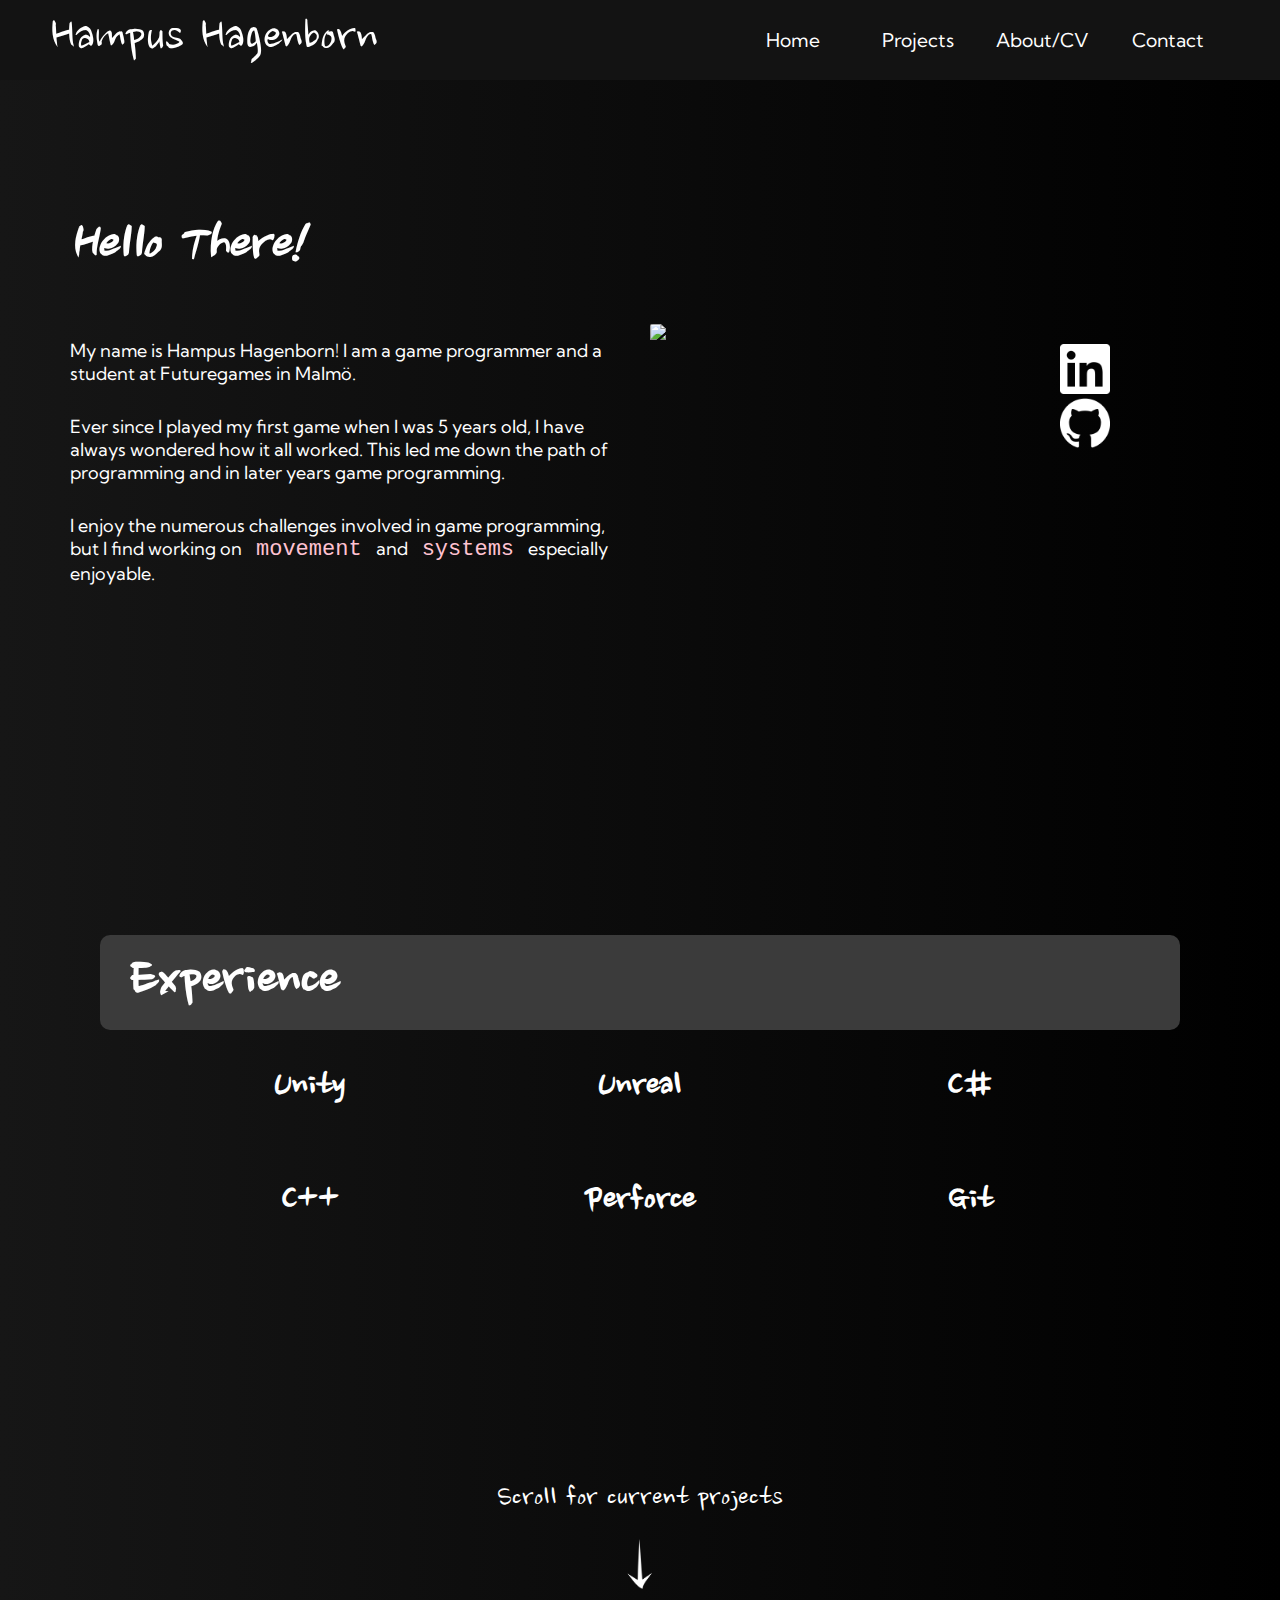
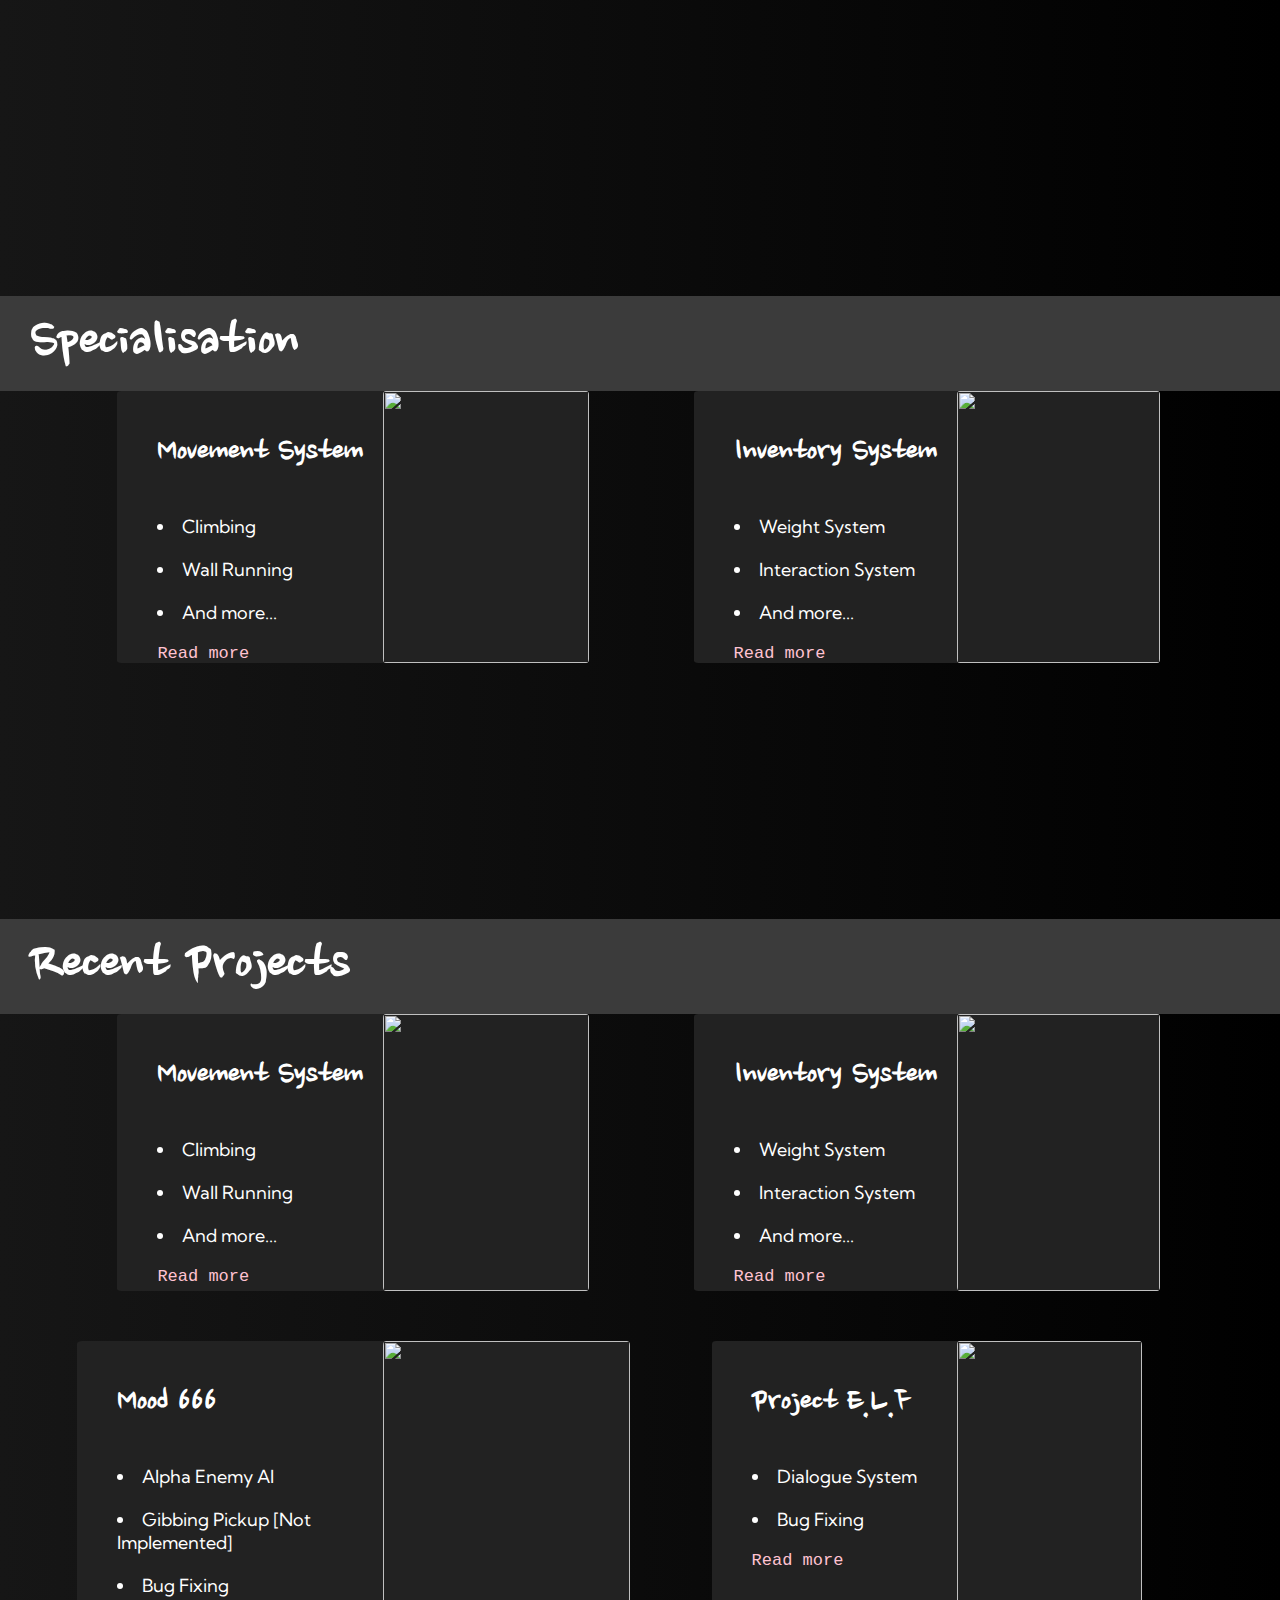
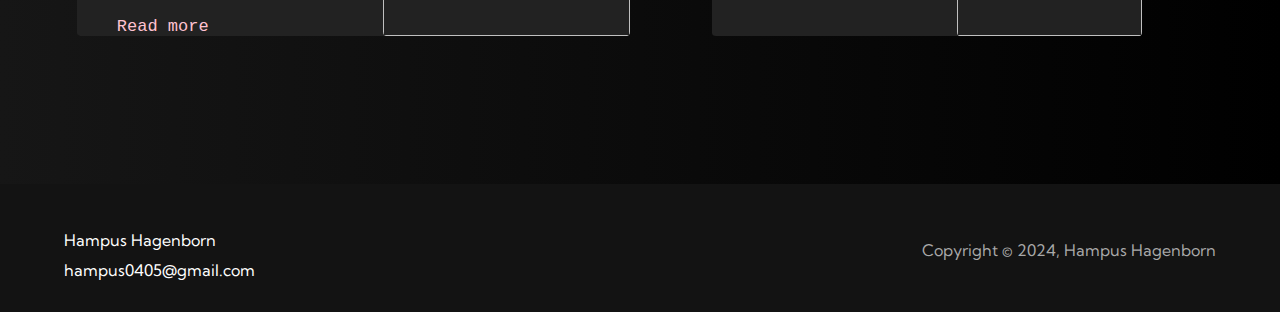
==== commit a1c57b3d: "Replaced .pdf with new version" ====
--- a/index.html
+++ b/index.html
@@ -138,7 +138,7 @@
                             <li class="movementSystem__description">Wall Running</li>
                             <li class="movementSystem__description">And more...</li>
                         </ul>
-                        <a href="" class="read__more">Read more</a>
+                        <a href="#" class="read__more">Read more</a>
                     </div>
 
                     <div class="movementSystem__img__container">
@@ -156,7 +156,7 @@
                             <li class="inventorySystem__description">Interaction System</li>
                             <li class="inventorySystem__description">And more...</li>
                         </ul>
-                        <a href="" class="read__more">Read more</a>
+                        <a href="#" class="read__more">Read more</a>
                     </div>
 
                     <div class="inventorySystem__img__container">
@@ -199,7 +199,7 @@
                                     <li class="project1__description">Wall Running</li>
                                     <li class="project1__description">And more...</li>
                                 </ul>
-                                <a href="" class="read__more">Read more</a>
+                                <a href="#" class="read__more">Read more</a>
                             </div>
     
                             <div class="project1__img__container">
@@ -217,7 +217,7 @@
                                     <li class="project2__description">Interaction System</li>
                                     <li class="project2__description">And more...</li>
                                 </ul>
-                                <a href="" class="read__more">Read more</a>
+                                <a href="#" class="read__more">Read more</a>
                             </div>
     
                             <div class="project2__img__container">
@@ -241,7 +241,7 @@
                                     <li class="project3__description">Gibbing Pickup [Not Implemented]</li>
                                     <li class="project3__description">Bug Fixing</li>
                                 </ul>
-                                <a href="" class="read__more">Read more</a>
+                                <a href="#" class="read__more">Read more</a>
                             </div>
     
                             <div class="project3__img__container">
@@ -260,7 +260,7 @@
                                     <li class="project4__description">Dialogue System</li>
                                     <li class="project4__description">Bug Fixing</li>
                                 </ul>
-                                <a href="" class="read__more">Read more</a>
+                                <a href="#" class="read__more">Read more</a>
                             </div>
     
                             <div class="project4__img__container">
--- a/styles.css
+++ b/styles.css
@@ -699,7 +699,7 @@
     font-family: "Nanum Brush Script", cursive;
     font-size: 35px;
     color: #fff;
-    padding-top: 50px;
+    padding-top: 40px;
     padding-bottom: 20px;
 }
 
@@ -717,7 +717,7 @@
 }
 
 .movementSystem__img__container {
-    padding-top: 40px;
+    /* padding-top: 40px; */
     overflow: hidden;
     /* align-items: center; */
 }
@@ -836,7 +836,7 @@
     font-family: "Nanum Brush Script", cursive;
     font-size: 35px;
     color: #fff;
-    padding-top: 50px;
+    padding-top: 40px;
     padding-bottom: 20px;
 }
 
@@ -854,7 +854,7 @@
 }
 
 .inventorySystem__img__container {
-    padding-top: 40px;
+    /* padding-top: 40px; */
     overflow: hidden;
     /* align-items: center; */
 }
@@ -1095,9 +1095,9 @@
     display: grid;
     grid-template-columns: 1fr;
     align-items: safe;
-    /* justify-content: center; */
+    /* justify-content: center; */padding-top: 6rem;
     margin: 0 auto;
-    height: 90%;
+    height: 100%;
     width: 100%;
     max-width: 1500px;
     /* background-color: purple; */
@@ -1200,7 +1200,7 @@
     font-family: "Nanum Brush Script", cursive;
     font-size: 35px;
     color: #fff;
-    padding-top: 50px;
+    padding-top: 40px;
     padding-bottom: 20px;
 }
 
@@ -1218,7 +1218,7 @@
 }
 
 .project1__img__container {
-    padding-top: 40px;
+    /* padding-top: 40px; */
     overflow: hidden;
     /* align-items: center; */
 }
@@ -1337,7 +1337,7 @@
     font-family: "Nanum Brush Script", cursive;
     font-size: 35px;
     color: #fff;
-    padding-top: 50px;
+    padding-top: 40px;
     padding-bottom: 20px;
 }
 
@@ -1355,7 +1355,7 @@
 }
 
 .project2__img__container {
-    padding-top: 40px;
+    /* padding-top: 40px; */
     overflow: hidden;
     /* align-items: center; */
 }
@@ -1491,7 +1491,7 @@
     font-family: "Nanum Brush Script", cursive;
     font-size: 35px;
     color: #fff;
-    padding-top: 50px;
+    padding-top: 40px;
     padding-bottom: 20px;
 }
 
@@ -1509,7 +1509,7 @@
 }
 
 .project3__img__container {
-    padding-top: 40px;
+    /* padding-top: 40px; */
     overflow: hidden;
     /* align-items: center; */
 }
@@ -1628,7 +1628,7 @@
     font-family: "Nanum Brush Script", cursive;
     font-size: 35px;
     color: #fff;
-    padding-top: 50px;
+    padding-top: 40px;
     padding-bottom: 20px;
 }
 
@@ -1646,7 +1646,7 @@
 }
 
 .project4__img__container {
-    padding-top: 40px;
+    /* padding-top: 40px; */
     overflow: hidden;
     /* align-items: center; */
 }
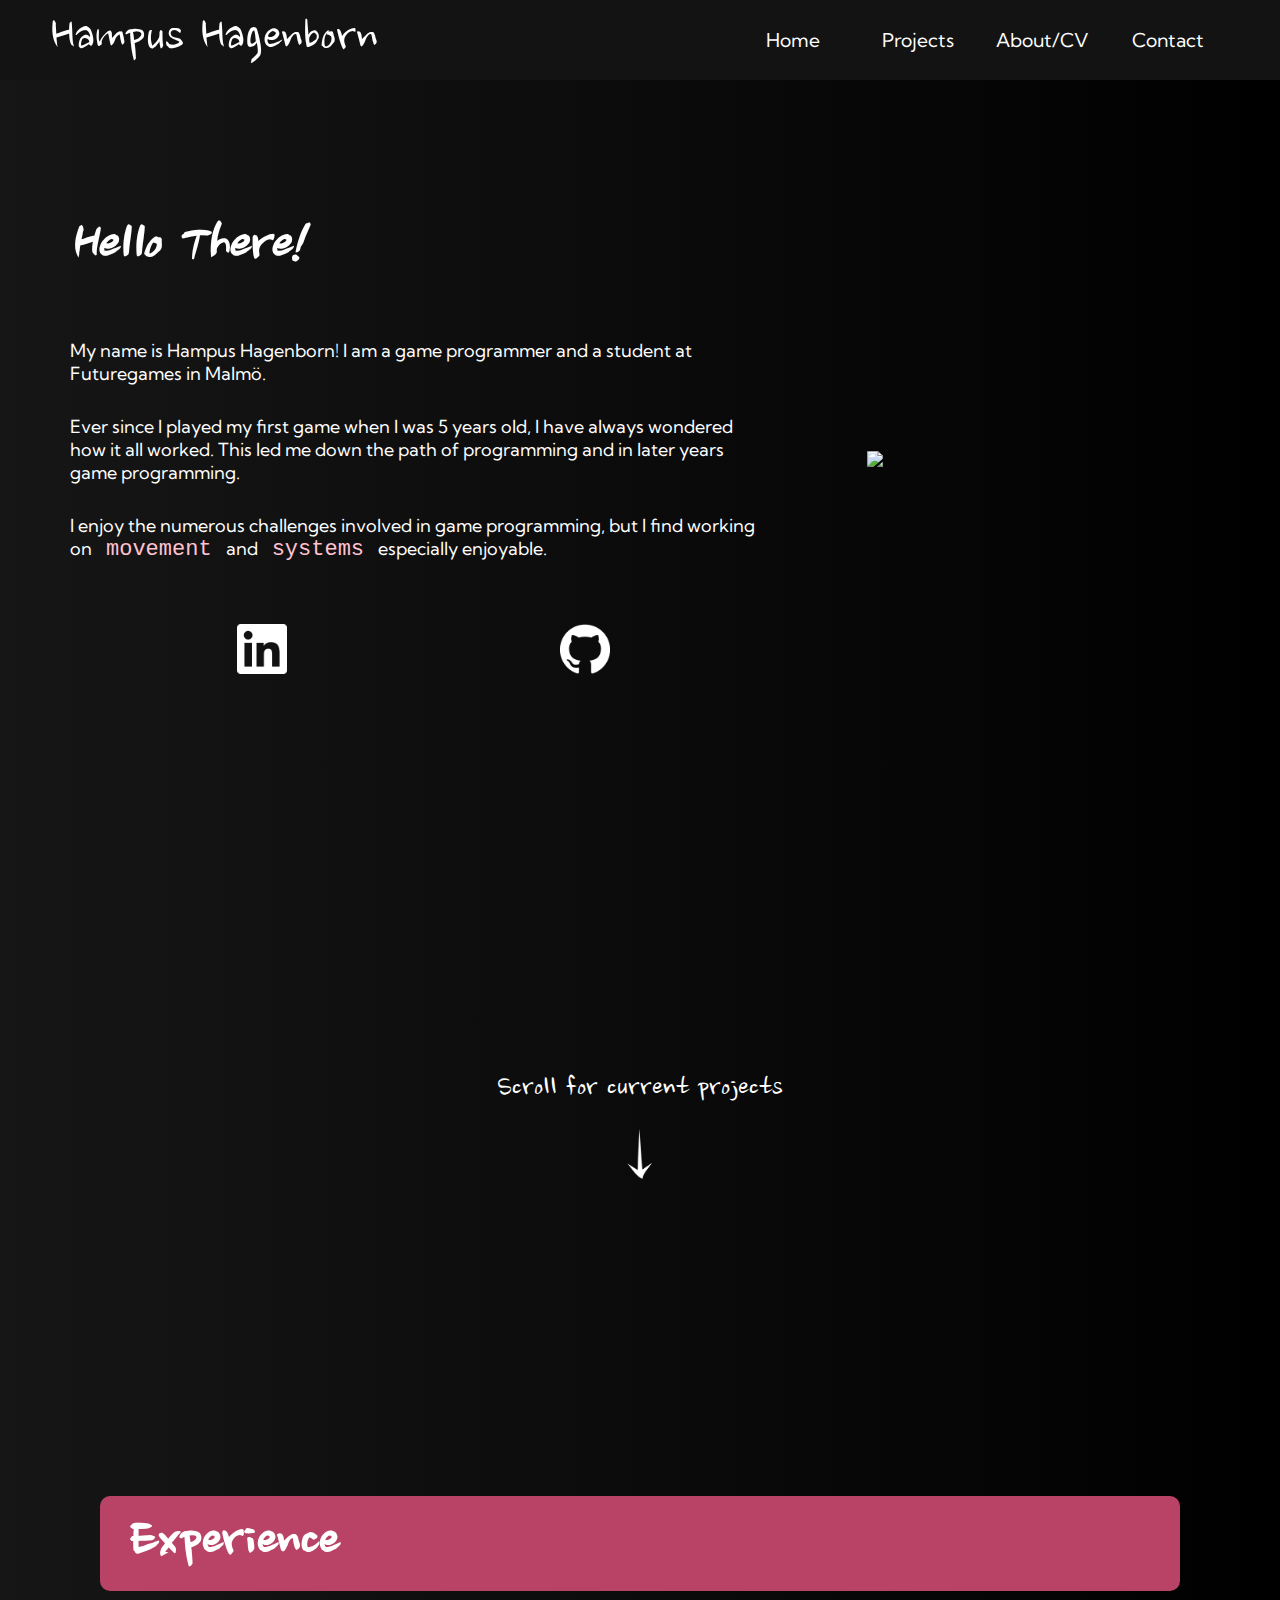
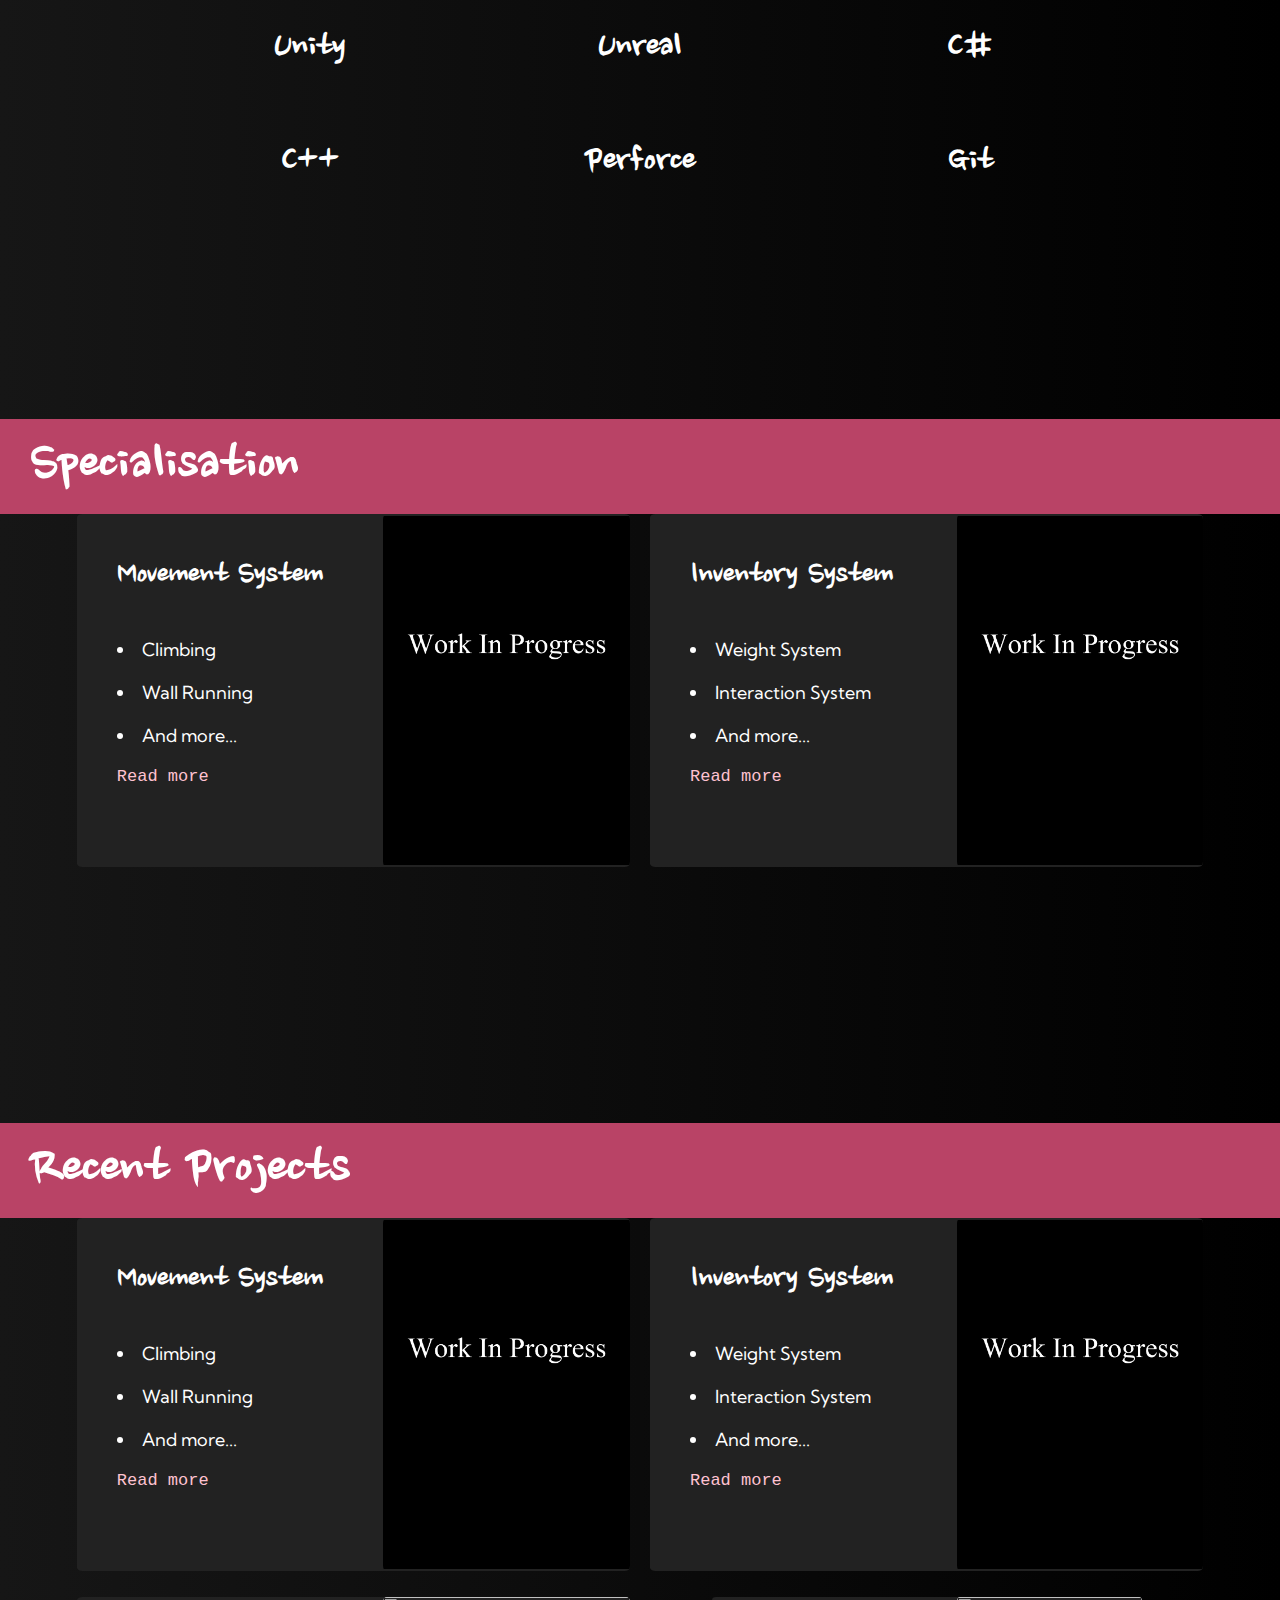
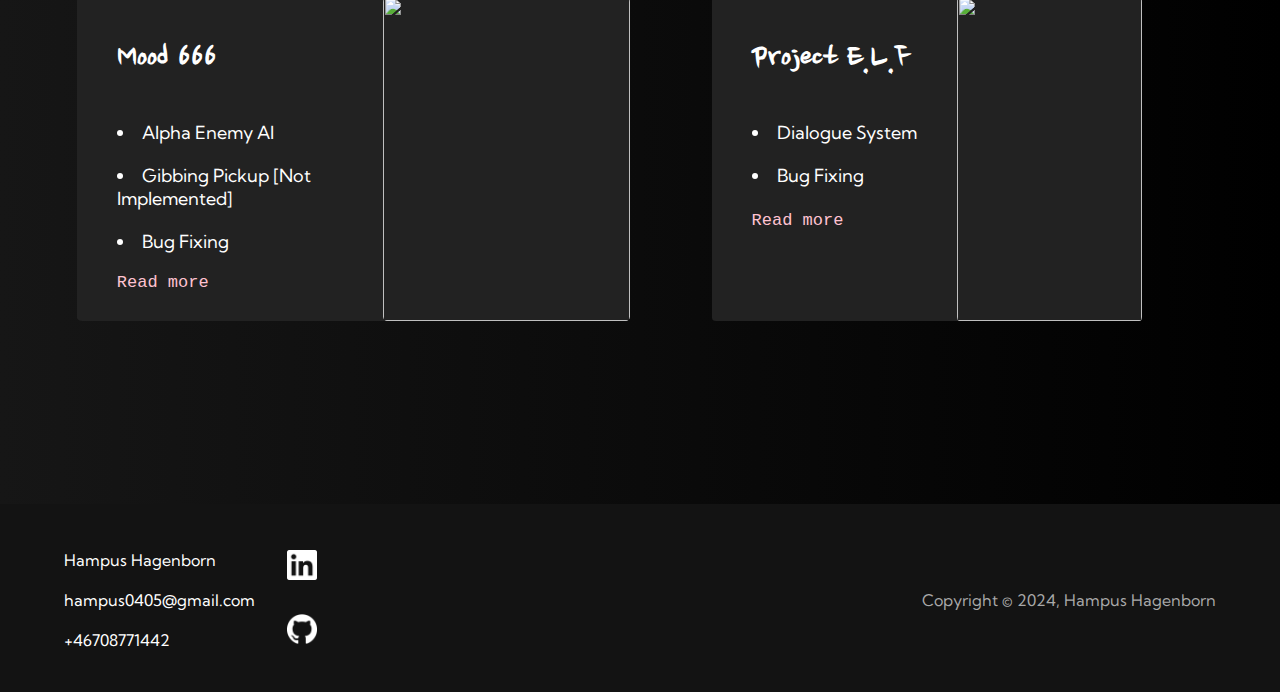
==== commit 2655edae: "Fixed layout and small stuff, says in to_add.txt file" ====
--- a/index.html
+++ b/index.html
@@ -47,15 +47,13 @@
     <div class="main" id="home">
         <div class="main__container">
 
-            <div class="main__text__container"> 
-                <h1 class="main__heading">Hello There!</h1>
-                <p class="main__description">My name is Hampus Hagenborn! I am a game programmer and a student at Futuregames in Malmö.</p>
-                <p class="main__description">Ever since I played my first game when I was 5 years old, I have always wondered how it all worked. This led me down the path of programming and in later years game programming.</p>
-                <p class="main__description">I enjoy the numerous challenges involved in game programming, but I find working on <span>movement</span> and <span>systems</span> especially enjoyable.</p>
-            </div>
-
-            <div class="main__img__container">
-                <img class="main__image" src="image_of_self.png" draggable="false">
+            <div class="text__link__container">
+                <div class="main__text__container"> 
+                    <h1 class="main__heading">Hello There!</h1>
+                    <p class="main__description">My name is Hampus Hagenborn! I am a game programmer and a student at Futuregames in Malmö.</p>
+                    <p class="main__description">Ever since I played my first game when I was 5 years old, I have always wondered how it all worked. This led me down the path of programming and in later years game programming.</p>
+                    <p class="main__description">I enjoy the numerous challenges involved in game programming, but I find working on <span>movement</span> and <span>systems</span> especially enjoyable.</p>
+                </div>
 
                 <div class="main__link__container">
                     <a href="https://www.linkedin.com/in/hampus-hagenborn-b2131426b/">
@@ -67,6 +65,29 @@
                 </div>
             </div>
 
+            <div class="main__img__container">
+                <img class="main__image" src="image_of_self.png" draggable="false">
+            </div>
+
+        </div>
+    </div>
+    
+    
+    
+    <div class="transition" id="transition">
+        <div class="transition__container">
+
+            <div class="transition__content">
+
+                <a href="#projects" class="transition__link">
+
+                    <p class="transition__text">Scroll for current projects</p>
+                    <img class="transition__image" src="arrow.png">
+
+                </a>
+
+            </div>
+
         </div>
     </div>
 
@@ -91,25 +112,6 @@
                     <h2 class="experience__text">Perforce</h2>
                     <h2 class="experience__text">Git</h2>
                 </div>
-
-            </div>
-
-        </div>
-    </div>
-
-
-
-    <div class="transition" id="transition">
-        <div class="transition__container">
-
-            <div class="transition__content">
-
-                <a href="#projects" class="transition__link">
-
-                    <p class="transition__text">Scroll for current projects</p>
-                    <img class="transition__image" src="arrow.png">
-
-                </a>
 
             </div>
 
@@ -142,7 +144,9 @@
                     </div>
 
                     <div class="movementSystem__img__container">
-                        <img class="movementSystem__image" src="project_elf_poster.png" draggable="false">
+                        <a href="#">
+                            <img class="movementSystem__image" src="WorkInProgress_POSTER.png" draggable="false">
+                        </a>
                     </div>
                 </div>
 
@@ -160,7 +164,9 @@
                     </div>
 
                     <div class="inventorySystem__img__container">
-                        <img class="inventorySystem__image" src="Amplifish_Poster.png" draggable="false">
+                        <a href="#">
+                            <img class="inventorySystem__image" src="WorkInProgress_POSTER.png" draggable="false">
+                        </a>
                     </div>
                 </div>
     
@@ -203,7 +209,9 @@
                             </div>
     
                             <div class="project1__img__container">
-                                <img class="project1__image" src="project_elf_poster.png" draggable="false">
+                                <a href="#">
+                                    <img class="project1__image" src="WorkInProgress_POSTER.png" draggable="false">
+                                </a>
                             </div>
                         </div>
     
@@ -221,7 +229,9 @@
                             </div>
     
                             <div class="project2__img__container">
-                                <img class="project2__image" src="Amplifish_Poster.png" draggable="false">
+                                <a href="#">
+                                    <img class="project2__image" src="WorkInProgress_POSTER.png" draggable="false">
+                                </a>
                             </div>
                         </div>
 
@@ -245,7 +255,9 @@
                             </div>
     
                             <div class="project3__img__container">
-                                <img class="project3__image" src="GP4-POSTER-3.png" draggable="false">
+                                <a href="#">
+                                    <img class="project3__image" src="GP4-POSTER-3.png" draggable="false">
+                                </a>
                             </div>
                         </div>
     
@@ -264,7 +276,9 @@
                             </div>
     
                             <div class="project4__img__container">
-                                <img class="project4__image" src="project_elf_poster.png" draggable="false">
+                                <a href="#">
+                                    <img class="project4__image" src="project_elf_poster.png" draggable="false">
+                                </a>
                             </div>
                         </div>
                         
@@ -281,11 +295,27 @@
     <div class="footer__container">
         <section class="media">
             <div class="media--wrap">
-                <div class="footer__logo">
-                    <a href="https://www.hampushagenborn.com/" id="footer__logo">Hampus Hagenborn</a>
-                    <a href="mailto: hampus0405@gmail.com" class="footer__mail">hampus0405@gmail.com</a>
-                </div>
-                <p class="website__rights">Copyright © 2024, Hampus Hagenborn</p>
+                <div class="footer__info">
+                    <div class="footer__text__links">
+                        <a href="https://www.hampushagenborn.com/" id="footer__logo">Hampus Hagenborn</a>
+                        <a href="mailto: hampus0405@gmail.com" class="footer__mail">hampus0405@gmail.com</a>
+                        <a href="tel:+460708771442" class="footer__phone__number">+46708771442</a>
+                    </div>
+
+                    <div class="footer__image__links">
+                        <a href="https://www.linkedin.com/in/hampus-hagenborn-b2131426b/">
+                            <img class="footer__linkedin__link">
+                        </a>
+
+                        <a href="https://github.com/ItsPinkuuu">
+                            <img class="footer__github__link">
+                        </a>
+                    </div>
+                </div>
+
+                <div class="copyright__container">
+                    <p class="website__rights">Copyright © 2024, Hampus Hagenborn</p>
+                </div>
                 
             </div>
         </section>
--- a/styles.css
+++ b/styles.css
@@ -184,7 +184,8 @@
 
 .main__container {
     display: grid;
-    grid-template-columns: 1fr 1fr;
+    grid-template-columns: 2fr 1fr;
+    grid-column-gap: 5rem;
     justify-content: center;
     align-items: center;
     max-width: 1200px;
@@ -194,6 +195,10 @@
     padding: 30px;
 }
 
+.main__text__container {
+    padding-bottom: 2rem;
+}
+
 .main__heading {
     font-family: "Nanum Brush Script", cursive;
     font-style: italic;
@@ -222,7 +227,7 @@
 
 .main__img__container {
     display: grid;
-    grid-template-columns: 1fr 1fr;
+    grid-template-columns: 1fr;
 }
 
 .main__image {
@@ -239,7 +244,8 @@
 
 .main__link__container {
     display: grid;
-    grid-template-rows: 1fr 1fr;
+    grid-template-columns: 1fr 1fr;
+    grid-template-rows: 1fr;
     justify-content: center;
     align-items: center;
     max-width: 1200px;
@@ -278,13 +284,13 @@
     .main {
         background: #000000;
         background: linear-gradient(to right, #161616, #000000);
-        padding-top: 50px;
+        padding-top: 0px;
     }
 
     .main__container {
         display: grid;
         grid-template-columns: 1fr;
-        grid-template-rows: 1fr .5fr;
+        grid-template-rows: 1fr .9fr;
         justify-content: center;
         align-items: center;
         max-width: 1200px;
@@ -315,7 +321,8 @@
 
     .main__img__container {
         display: grid;
-        grid-template-rows: .2fr .2fr;
+        grid-template-columns: 1fr;
+        justify-items: center;
     }
     
     .main__image {
@@ -332,12 +339,13 @@
     
     .main__link__container {
         display: grid;
+        grid-template-columns: 1fr 1fr;
         grid-template-rows: 1fr;
         justify-content: center;
         align-items: center;
         max-width: 900px;
         margin: 0 auto;
-        height: 90%;
+        height: 100%;
         text-align: center;
         padding: 30px;
     }
@@ -360,16 +368,99 @@
 
 
 /* ----------------------------------------------- */
-/* SKILLS TAB */
-/* ----------------------------------------------- */
-
-.experience {
+/* TRANSITION TAB */
+/* ----------------------------------------------- */
+
+.transition {
     background: #000000;
     background: linear-gradient(to right, #161616, #000000);
     padding-top: 20rem;
     padding-bottom: 10rem;
 }
 
+.transition__container {
+    display: grid;
+    grid-template-rows: .1fr;
+    justify-content: center;
+    align-items: center;
+    max-width: 1200px;
+    margin: 0 auto;
+    height: 90%;
+    text-align: center;
+}
+
+.transition__content {
+    display: grid;
+    grid-template-rows: 1fr 1fr;
+    max-width: 1500px;
+    margin: 0 auto;
+    height: 90%;
+    text-align: center;
+    /* background-color: #233223; */
+}
+
+.transition__link {
+    cursor: pointer;
+    text-decoration: none;
+}
+
+.transition__text {
+    font-family: "Nanum Brush Script", cursive;
+    font-size: 2rem;
+    color: #fff;
+    align-items: center;
+    padding-bottom: 20px;
+}
+
+.transition__image {
+    transform: rotate(90deg);
+    height: auto;
+    width: 50px;
+}
+
+@media screen and (max-width: 960px) {
+    .transition {
+        background: #000000;
+        background: linear-gradient(to right, #161616, #000000);
+        padding-top: 50px;
+        padding-bottom: 50px;
+    }
+    
+    .transition__container {
+        display: grid;
+        grid-template-rows: .1fr;
+        justify-content: center;
+        align-items: center;
+        max-width: 1200px;
+        margin: 0 auto;
+        height: 90%;
+        text-align: center;
+    }
+    
+    .transition__content {
+        display: grid;
+        grid-template-rows: 1fr 1fr;
+        max-width: 1500px;
+        margin: 0 auto;
+        height: 90%;
+        text-align: center;
+        /* background-color: #233223; */
+    }
+}
+
+
+
+/* ----------------------------------------------- */
+/* EXPERIENCE TAB */
+/* ----------------------------------------------- */
+
+.experience {
+    background: #000000;
+    background: linear-gradient(to right, #161616, #000000);
+    padding-top: 50px;
+    padding-bottom: 200px;
+}
+
 .experience__container {
     display: grid;
     grid-template-rows: 1fr;
@@ -386,7 +477,7 @@
 }
 
 .experience__header__text {
-    background-color: #3b3b3b;
+    background-color: #b94366;
     font-family: "Nanum Brush Script", cursive;
     font-size: 60px;
     color: #fff;
@@ -451,8 +542,6 @@
     }
     
     .experience__header__text {
-        background-color: #3b3b3b;
-        font-family: "Nanum Brush Script", cursive;
         font-size: 50px;
         color: #fff;
         padding-top: 10px;
@@ -498,89 +587,6 @@
 
 
 /* ----------------------------------------------- */
-/* TRANSITION TAB */
-/* ----------------------------------------------- */
-
-.transition {
-    background: #000000;
-    background: linear-gradient(to right, #161616, #000000);
-    padding-top: 50px;
-    padding-bottom: 200px;
-}
-
-.transition__container {
-    display: grid;
-    grid-template-rows: .1fr;
-    justify-content: center;
-    align-items: center;
-    max-width: 1200px;
-    margin: 0 auto;
-    height: 90%;
-    text-align: center;
-}
-
-.transition__content {
-    display: grid;
-    grid-template-rows: 1fr 1fr;
-    max-width: 1500px;
-    margin: 0 auto;
-    height: 90%;
-    text-align: center;
-    /* background-color: #233223; */
-}
-
-.transition__link {
-    cursor: pointer;
-    text-decoration: none;
-}
-
-.transition__text {
-    font-family: "Nanum Brush Script", cursive;
-    font-size: 2rem;
-    color: #fff;
-    align-items: center;
-    padding-bottom: 20px;
-}
-
-.transition__image {
-    transform: rotate(90deg);
-    height: auto;
-    width: 50px;
-}
-
-@media screen and (max-width: 960px) {
-    .transition {
-        background: #000000;
-        background: linear-gradient(to right, #161616, #000000);
-        padding-top: 50px;
-        padding-bottom: 50px;
-    }
-    
-    .transition__container {
-        display: grid;
-        grid-template-rows: .1fr;
-        justify-content: center;
-        align-items: center;
-        max-width: 1200px;
-        margin: 0 auto;
-        height: 90%;
-        text-align: center;
-    }
-    
-    .transition__content {
-        display: grid;
-        grid-template-rows: 1fr 1fr;
-        max-width: 1500px;
-        margin: 0 auto;
-        height: 90%;
-        text-align: center;
-        /* background-color: #233223; */
-    }
-}
-
-
-
-/* ----------------------------------------------- */
 /* SPECIALISATION TAB */
 /* ----------------------------------------------- */
 
@@ -602,7 +608,7 @@
 }
 
 .specialisation__header__text {
-    background-color: #3b3b3b;
+    background-color: #b94366;
     font-family: "Nanum Brush Script", cursive;
     font-size: 60px;
     color: #fff;
@@ -646,8 +652,6 @@
     }
     
     .specialisation__header__text {
-        background-color: #3b3b3b;
-        font-family: "Nanum Brush Script", cursive;
         font-size: 60px;
         color: #fff;
         padding-top: 10px;
@@ -751,7 +755,6 @@
         border-radius: 1%;
         padding-left: 40px;
         padding-right: 40px;
-        background-color: #222222;
     }
     
     .movementSystem__text__container {
@@ -761,7 +764,6 @@
     }
     
     .movementSystem__header__text {
-        font-family: "Nanum Brush Script", cursive;
         font-size: 35px;
         color: #fff;
         padding-top: 50px;
@@ -888,7 +890,6 @@
         border-radius: 1%;
         padding-left: 40px;
         padding-right: 40px;
-        background-color: #222222;
     }
     
     .inventorySystem__text__container {
@@ -898,7 +899,6 @@
     }
     
     .inventorySystem__header__text {
-        font-family: "Nanum Brush Script", cursive;
         font-size: 35px;
         color: #fff;
         padding-top: 50px;
@@ -958,7 +958,6 @@
         border-radius: 1%;
         padding-left: 40px;
         padding-right: 40px;
-        background-color: #222222;
     }
 
     .movementSystem__text__container {
@@ -968,7 +967,6 @@
     }
 
     .movementSystem__header__text {
-        font-family: "Nanum Brush Script", cursive;
         font-size: 35px;
         color: #fff;
         padding-top: 50px;
@@ -995,8 +993,9 @@
     }
 
     .movementSystem__image {
-        height: auto;
-        width: 300px;
+        height: 100%;
+        width: 100%;
+        min-width: 200px;
         transition: transform .8s;
         border-radius: 1.5%;
         -webkit-user-select: none;
@@ -1026,7 +1025,6 @@
         padding-left: 40px;
         padding-right: 40px;
         border-radius: 1%;
-        background-color: #222222;
     }
 
     .inventorySystem__text__container {
@@ -1036,7 +1034,6 @@
     }
 
     .inventorySystem__header__text {
-        font-family: "Nanum Brush Script", cursive;
         font-size: 35px;
         color: #fff;
         padding-top: 50px;
@@ -1063,8 +1060,9 @@
     }
 
     .inventorySystem__image {
-        height: auto;
-        width: 300px;
+        height: 100%;
+        width: 100%;
+        min-width: 250px;
         transition: transform .8s;
         border-radius: 1.5%;
         -webkit-user-select: none;
@@ -1131,7 +1129,7 @@
 } */
 
 .recent__header__text {
-    background-color: #3b3b3b;
+    background-color: #b94366;
     font-family: "Nanum Brush Script", cursive;
     font-size: 60px;
     color: #fff;
@@ -1252,7 +1250,6 @@
         border-radius: 1%;
         padding-left: 40px;
         padding-right: 40px;
-        background-color: #222222;
     }
     
     .project1__text__container {
@@ -1262,7 +1259,6 @@
     }
     
     .project1__header__text {
-        font-family: "Nanum Brush Script", cursive;
         font-size: 35px;
         color: #fff;
         padding-top: 50px;
@@ -1389,7 +1385,6 @@
         border-radius: 1%;
         padding-left: 40px;
         padding-right: 40px;
-        background-color: #222222;
     }
     
     .project2__text__container {
@@ -1399,7 +1394,6 @@
     }
     
     .project2__header__text {
-        font-family: "Nanum Brush Script", cursive;
         font-size: 35px;
         color: #fff;
         padding-top: 50px;
@@ -1543,7 +1537,6 @@
         border-radius: 1%;
         padding-left: 40px;
         padding-right: 40px;
-        background-color: #222222;
     }
     
     .project3__text__container {
@@ -1680,7 +1673,6 @@
         border-radius: 1%;
         padding-left: 40px;
         padding-right: 40px;
-        background-color: #222222;
     }
     
     .project4__text__container {
@@ -1827,7 +1819,6 @@
         border-radius: 1%;
         padding-left: 40px;
         padding-right: 40px;
-        background-color: #222222;
     }
 
     .project1__text__container {
@@ -1837,7 +1828,6 @@
     }
 
     .project1__header__text {
-        font-family: "Nanum Brush Script", cursive;
         font-size: 35px;
         color: #fff;
         padding-top: 50px;
@@ -1864,8 +1854,9 @@
     }
 
     .project1__image {
-        height: auto;
-        width: 300px;
+        height: 100%;
+        width: 100%;
+        min-width: 250px;
         transition: transform .8s;
         border-radius: 1.5%;
         -webkit-user-select: none;
@@ -1895,7 +1886,6 @@
         padding-left: 40px;
         padding-right: 40px;
         border-radius: 1%;
-        background-color: #222222;
     }
 
     .project2__text__container {
@@ -1932,8 +1922,9 @@
     }
 
     .project2__image {
-        height: auto;
-        width: 300px;
+        height: 100%;
+        width: 100%;
+        min-width: 250px;
         transition: transform .8s;
         border-radius: 1.5%;
         -webkit-user-select: none;
@@ -1969,7 +1960,6 @@
         padding-left: 40px;
         padding-right: 40px;
         border-radius: 1%;
-        background-color: #222222;
     }
 
     .project3__text__container {
@@ -2006,8 +1996,9 @@
     }
 
     .project3__image {
-        height: auto;
-        width: 300px;
+        height: 100%;
+        width: 100%;
+        min-width: 250px;
         transition: transform .8s;
         border-radius: 1.5%;
         -webkit-user-select: none;
@@ -2037,7 +2028,6 @@
         padding-left: 40px;
         padding-right: 40px;
         border-radius: 1%;
-        background-color: #222222;
     }
 
     .project4__text__container {
@@ -2074,8 +2064,9 @@
     }
 
     .project4__image {
-        height: auto;
-        width: 300px;
+        height: 100%;
+        width: 100%;
+        min-width: 250px;
         transition: transform .8s;
         border-radius: 1.5%;
         -webkit-user-select: none;
@@ -2105,9 +2096,36 @@
     align-items: center;
 }
 
+.media {
+    max-width: 2000px;
+    width: 100%;
+}
+
+.media--wrap {
+    display: grid;
+    grid-template-columns: .1fr 1fr;
+    justify-content: space-between;
+    align-items: center;
+    width: 90%;
+    max-width: 2000px;
+    margin: 4px auto 0 auto;
+}
+
+.footer__info {
+    display: grid;
+    grid-template-columns: 1fr 1fr;
+    grid-template-rows: 1fr;
+    grid-column-gap: 2rem;
+}
+
+.footer__text__links {
+    display: grid;
+    grid-template-rows: 1fr 1fr 1fr;
+}
+
+
 #footer__logo {
     color: #fff;
-    display: flex;
     align-items: center;
     cursor: pointer;
     text-decoration: none;
@@ -2115,29 +2133,6 @@
     padding: 10px 0;
 }
 
-
-
-.media {
-    max-width: 2000px;
-    width: 100%;
-}
-
-.media--wrap {
-    display: flex;
-    justify-content: space-between;
-    align-items: center;
-    width: 90%;
-    max-width: 2000px;
-    margin: 4px auto 0 auto;
-}
-
-.media__icons {
-    display: flex;
-    justify-content: space-between;
-    align-items: center;
-    width: 240px;
-}
-
 .footer__mail {
     color: #fff;
     font-size: 1rem;
@@ -2149,27 +2144,77 @@
     color: #ffc2d1;
 }
 
+.footer__phone__number {
+    color: #fff;
+    font-size: 1rem;
+    text-decoration: none;
+    padding: 10px 0;
+}
+
+.footer__phone__number:hover {
+    color: #ffc2d1;
+}
+
+.footer__image__links {
+    display: grid;
+    grid-template-columns: 1fr;
+    grid-template-rows: .1fr .1fr;
+    grid-row-gap: 30px;
+    margin: 10px 0px;
+}
+
+.footer__linkedin__link {
+    content: url(linkedin_logo_white.png);
+    height: auto;
+    width: 30px;
+}
+
+.footer__linkedin__link:hover {
+    content: url(linkedin_logo_hover.png);
+}
+
+.footer__github__link {
+    content: url(github_logo_white.png);
+    height: auto;
+    width: 30px;
+    align-items: end;
+}
+
+.footer__github__link:hover {
+    content: url(github_logo_hover.png);
+}
+
+.copyright__container {
+    text-align: right;
+}
+
 .website__rights {
     color: darkgrey;
     font-size: 1rem;
 }
 
 
-@media screen and (max-width: 820px) {
+@media screen and (max-width: 960px) {
+    
+    .media--wrap {
+        display: grid;
+        grid-template-columns: 1fr;
+        grid-template-rows: 1fr .1fr;
+        text-align: center;
+    }
     
     #footer__logo {
         margin-bottom: 0rem;
-
+    }
+
+    .copyright__container {
+        text-align: center;
     }
 
     .website__rights {
         margin-top: 2rem;
         margin-bottom: 0.5rem;
-        font-size: 0.7rem;
-    }
-
-    .media--wrap {
-        flex-direction: column;
+        font-size: .8rem;
     }
 }
 
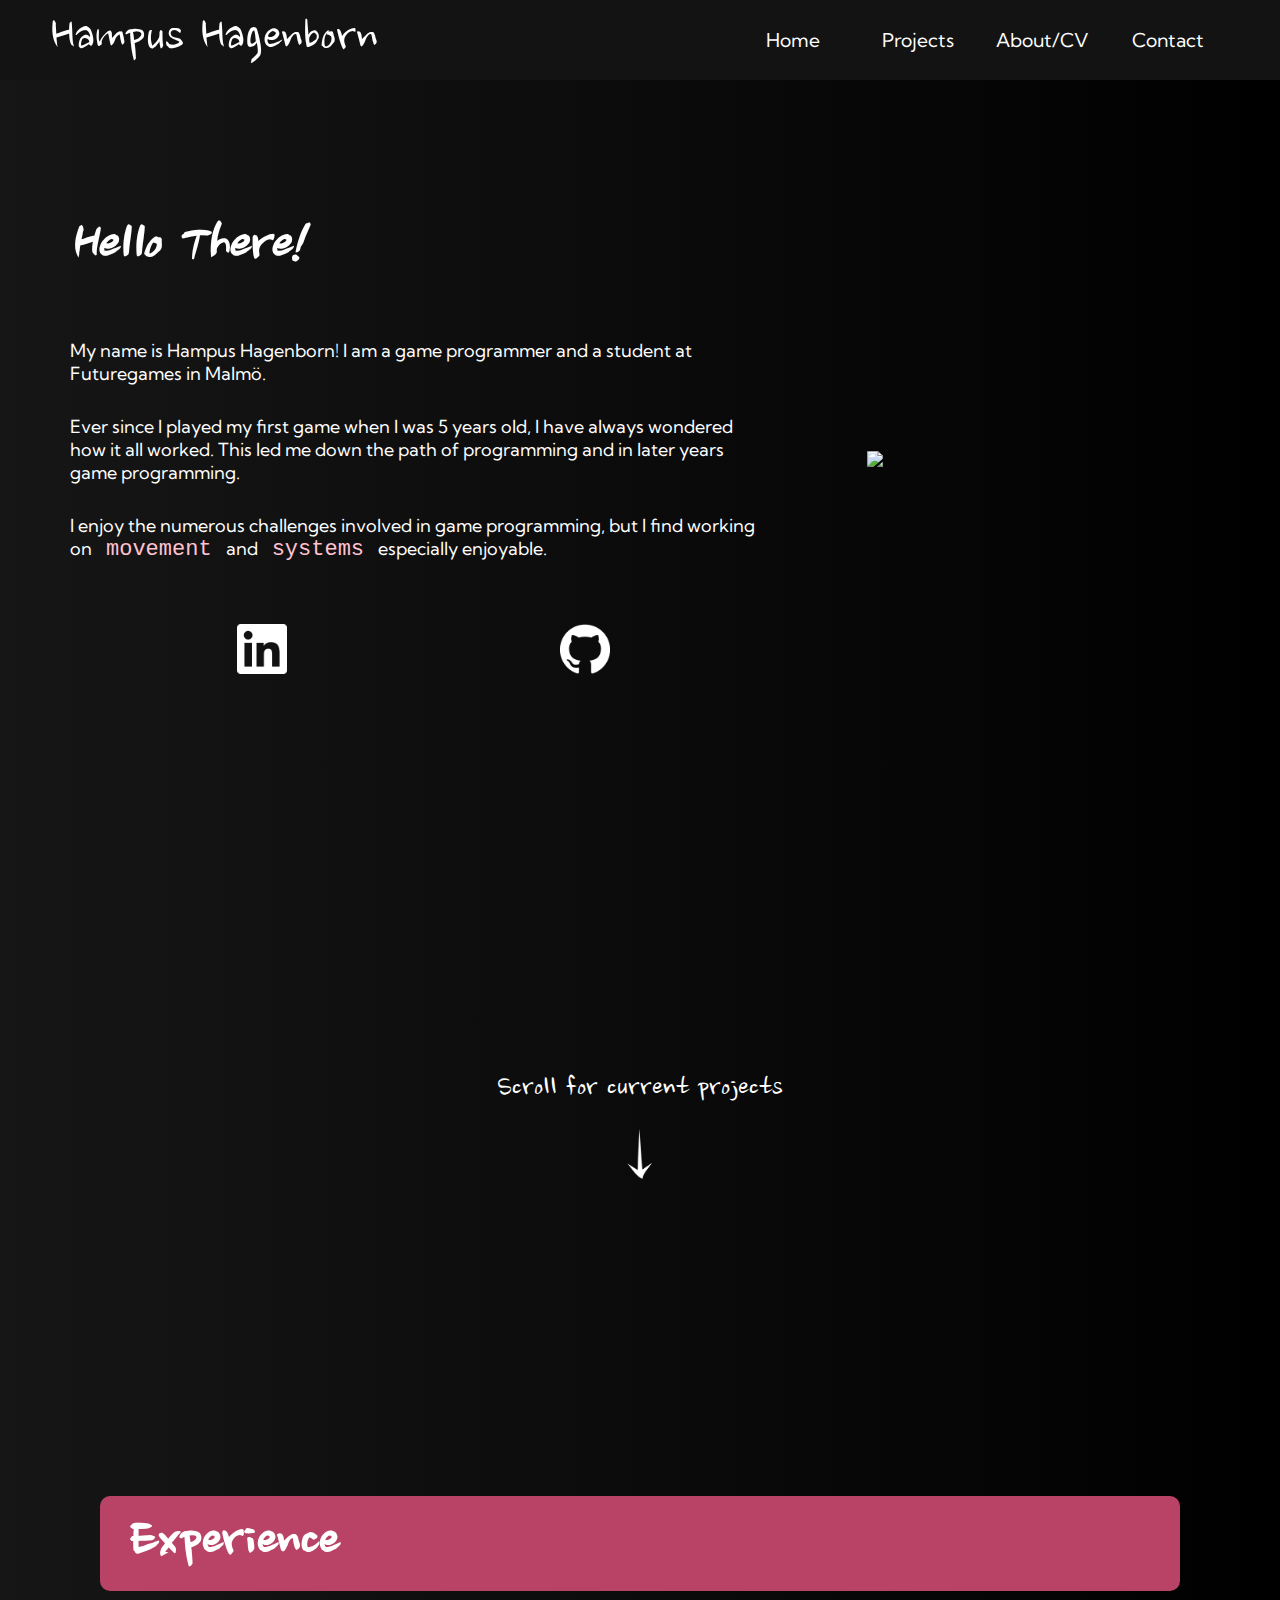
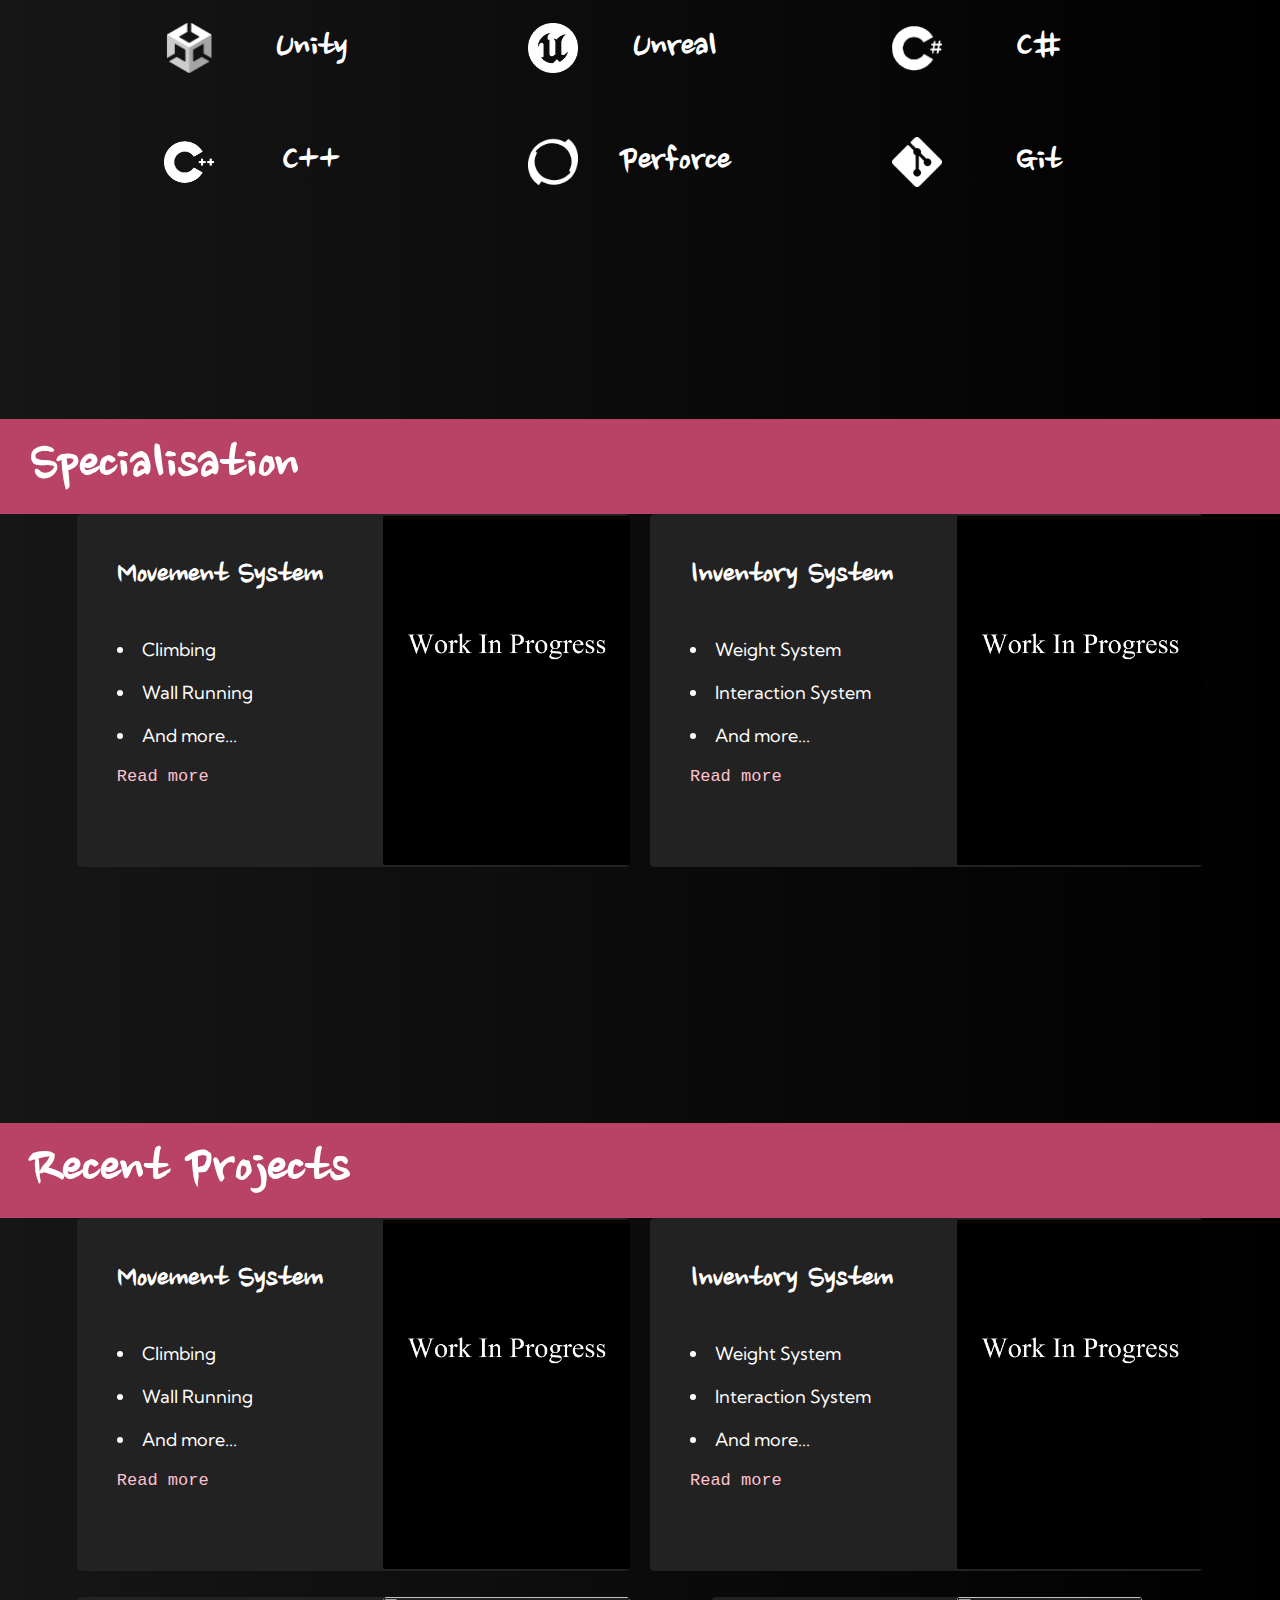
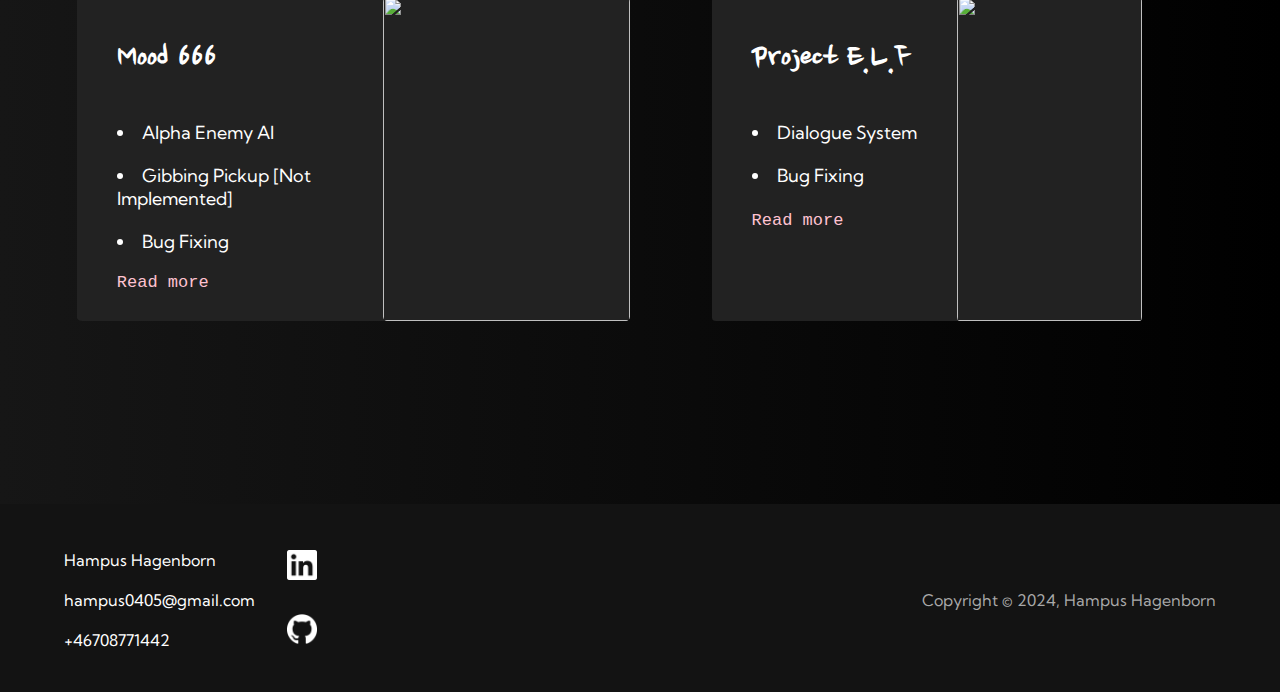
==== commit f8e583e2: "Added logos for experience items." ====
--- a/index.html
+++ b/index.html
@@ -105,12 +105,35 @@
             <div class="experience__content">
 
                 <div class="experience__text__container">
-                    <h2 class="experience__text">Unity</h2>
-                    <h2 class="experience__text">Unreal</h2>
-                    <h2 class="experience__text">C#</h2>
-                    <h2 class="experience__text">C++</h2>
-                    <h2 class="experience__text">Perforce</h2>
-                    <h2 class="experience__text">Git</h2>
+                    <div class="item__container">
+                        <img class="item__image" src="unity_logo_white.png" draggable="false">
+                        <h2 class="experience__text">Unity</h2>
+                    </div>
+
+                    <div class="item__container">
+                        <img class="item__image" src="unreal_logo_white.png" draggable="false">
+                        <h2 class="experience__text">Unreal</h2>
+                    </div>
+
+                    <div class="item__container">
+                        <img class="item__image" src="Csharp_Logo.png" draggable="false">
+                        <h2 class="experience__text">C#</h2>
+                    </div>
+
+                    <div class="item__container">
+                        <img class="item__image" src="Cplusplus_logo.png" draggable="false">
+                        <h2 class="experience__text">C++</h2>
+                    </div>
+
+                    <div class="item__container">
+                        <img class="item__image" src="perforce_logo_white.png" draggable="false">
+                        <h2 class="experience__text">Perforce</h2>
+                    </div>
+
+                    <div class="item__container">
+                        <img class="item__image" src="git_logo_white.png" draggable="false">
+                        <h2 class="experience__text">Git</h2>
+                    </div>
                 </div>
 
             </div>
--- a/styles.css
+++ b/styles.css
@@ -503,6 +503,7 @@
     display: grid;
     grid-template-columns: 1fr 1fr 1fr;
     grid-template-rows: 1fr 1fr;
+    grid-column-gap: 100px;
     max-width: 1500px;
     margin: 0 6%;
     text-align: center;
@@ -518,6 +519,22 @@
     padding: 2rem 0px;
 }
 
+.item__container {
+    display: grid;
+    grid-template-columns: .3fr 1fr;
+    grid-template-rows: 1fr;
+    grid-column-gap: 20px;
+    margin: 0px 20px;
+}
+
+.item__image {
+    height: 100%;
+    width: 100%;
+    max-width: 50px;
+    min-width: 50px;
+    object-fit: contain;
+}
+
 @media screen and (max-width: 960px) {
     .experience {
         background: #000000;
@@ -554,6 +571,7 @@
     .experience__content {
         display: grid;
         grid-template-columns: 1fr;
+        grid-template-rows: repeat(auto-fill, 1fr);
         grid-column-gap: 20px;
         max-width: 1500px;
         margin: 0 0%;
@@ -566,7 +584,8 @@
     .experience__text__container {
         display: grid;
         grid-template-columns: 1fr 1fr;
-        grid-template-rows: 1fr 1fr 1fr;
+        grid-template-rows: repeat(3, 1fr);
+        grid-column-gap: 10px;
         max-width: 1500px;
         margin: 0 0%;
         text-align: center;
@@ -576,10 +595,26 @@
     
     .experience__text {
         font-family: "Nanum Brush Script", cursive;
-        font-size: 40px;
+        font-size: 30px;
         color: #fff;
         width: 100%;
         padding: 2rem 0px;
+    }
+
+    .item__container {
+        display: grid;
+        grid-template-columns: .3fr 1fr;
+        grid-template-rows: 1fr;
+        grid-column-gap: 0px;
+        margin: 0px 0px;
+    }
+    
+    .item__image {
+        height: 100%;
+        width: 100%;
+        max-width: 50px;
+        min-width: 50px;
+        object-fit: contain;
     }
 
 }
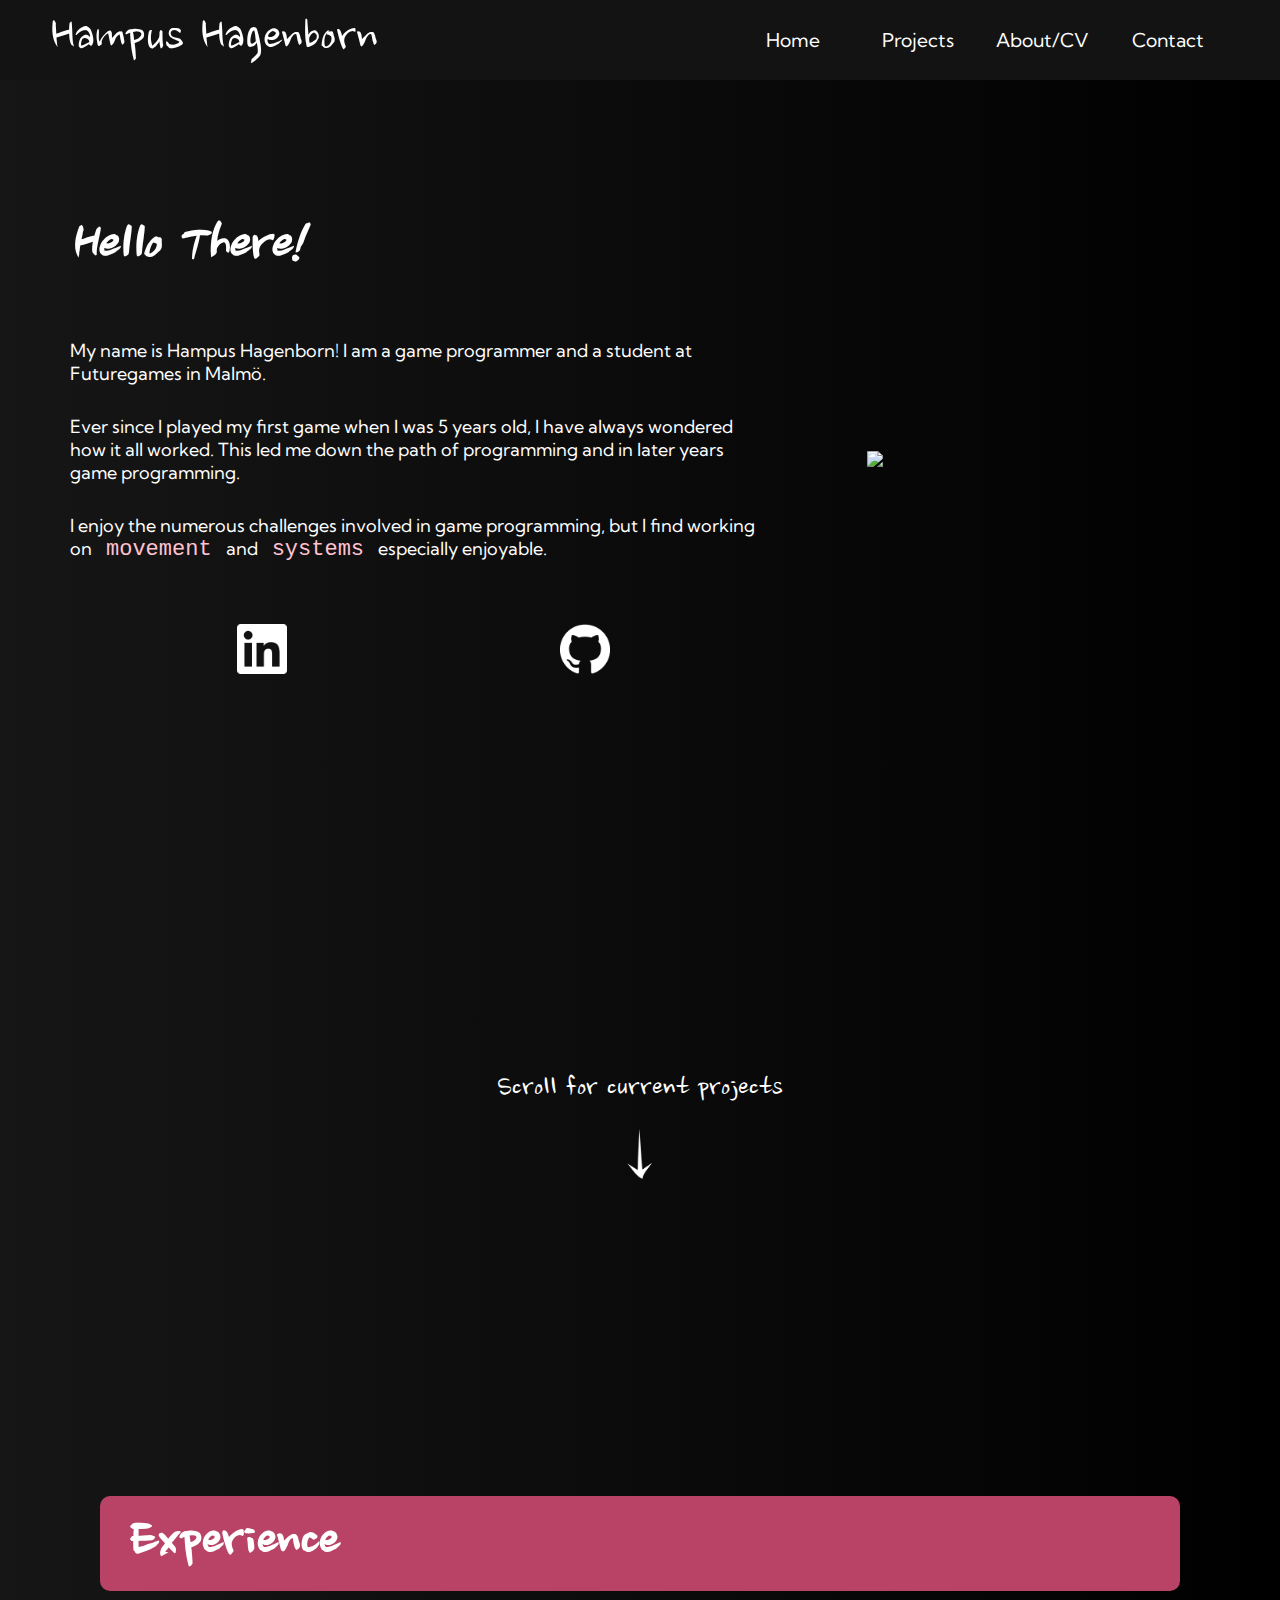
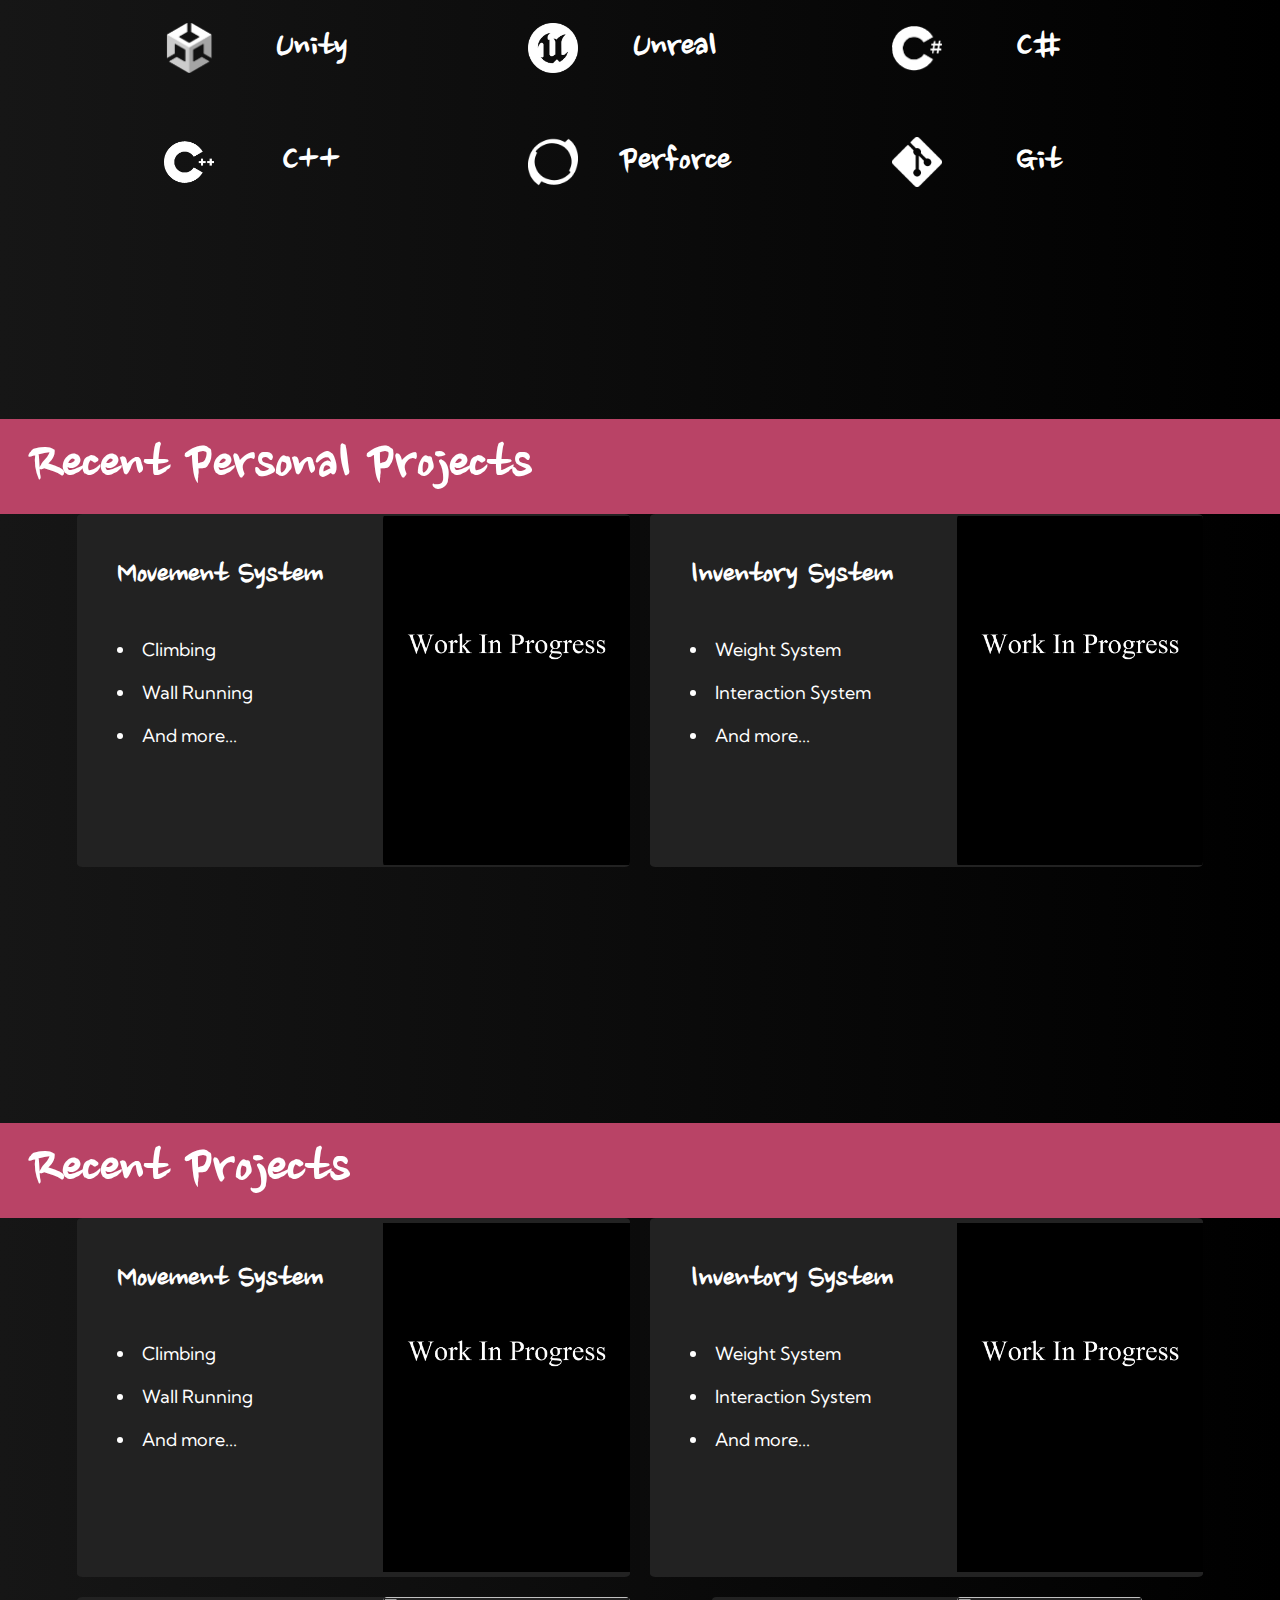
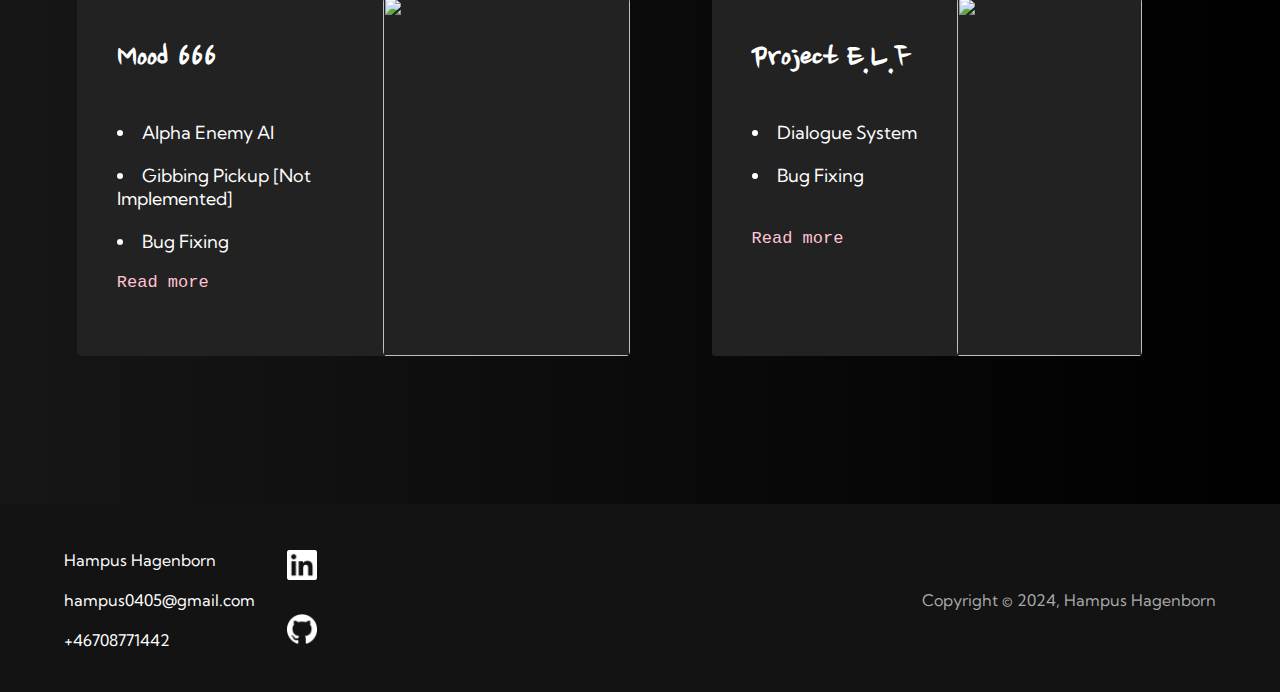
==== commit f354145d: "Fixed some small details" ====
--- a/index.html
+++ b/index.html
@@ -146,7 +146,7 @@
     <div class="specialisation" id="specialisation">
         <div class="specialisation__container">
             <div class="specialisation__header">
-                <h1 class="specialisation__header__text">Specialisation</h1>
+                <h1 class="specialisation__header__text">Recent Personal Projects</h1>
             </div>
             
     
@@ -163,7 +163,7 @@
                             <li class="movementSystem__description">Wall Running</li>
                             <li class="movementSystem__description">And more...</li>
                         </ul>
-                        <a href="#" class="read__more">Read more</a>
+                        <!-- <a href="#" class="read__more">Read more</a> -->
                     </div>
 
                     <div class="movementSystem__img__container">
@@ -183,7 +183,7 @@
                             <li class="inventorySystem__description">Interaction System</li>
                             <li class="inventorySystem__description">And more...</li>
                         </ul>
-                        <a href="#" class="read__more">Read more</a>
+                        <!-- <a href="#" class="read__more">Read more</a> -->
                     </div>
 
                     <div class="inventorySystem__img__container">
@@ -228,7 +228,7 @@
                                     <li class="project1__description">Wall Running</li>
                                     <li class="project1__description">And more...</li>
                                 </ul>
-                                <a href="#" class="read__more">Read more</a>
+                                <!-- <a href="#" class="read__more">Read more</a> -->
                             </div>
     
                             <div class="project1__img__container">
@@ -248,7 +248,7 @@
                                     <li class="project2__description">Interaction System</li>
                                     <li class="project2__description">And more...</li>
                                 </ul>
-                                <a href="#" class="read__more">Read more</a>
+                                <!-- <a href="#" class="read__more">Read more</a> -->
                             </div>
     
                             <div class="project2__img__container">
--- a/styles.css
+++ b/styles.css
@@ -687,7 +687,7 @@
     }
     
     .specialisation__header__text {
-        font-size: 60px;
+        font-size: 35px;
         color: #fff;
         padding-top: 10px;
         padding-bottom: 10px;
@@ -1097,7 +1097,7 @@
     .inventorySystem__image {
         height: 100%;
         width: 100%;
-        min-width: 250px;
+        min-width: 200px;
         transition: transform .8s;
         border-radius: 1.5%;
         -webkit-user-select: none;
@@ -1198,7 +1198,7 @@
     grid-column-gap: 20px;
     max-width: 1500px;
     margin: 0 6%;
-    height: 90%;
+    height: 100%;
     text-align: left;
     /* background-color: #233223; */
 }
@@ -1485,7 +1485,7 @@
     grid-column-gap: 20px;
     max-width: 1500px;
     margin: 0 6%;
-    height: 90%;
+    height: 100%;
     text-align: left;
     /* background-color: #233223; */
 }
@@ -1782,10 +1782,6 @@
         height: 90%;
     }
 
-    .specialisation__header__text {
-        font-size: 45px;
-    }
-
     .recent__header__text {
         font-size: 45px;
     }
@@ -1809,7 +1805,7 @@
         grid-row-gap: 20px;
         max-width: 1500px;
         margin: 0 6%;
-        height: 90%;
+        height: 100%;
         text-align: left;
         /* background-color: #233223; */
     }
@@ -1821,7 +1817,7 @@
         grid-row-gap: 20px;
         max-width: 1500px;
         margin: 0 6%;
-        height: 90%;
+        height: 100%;
         text-align: left;
         /* background-color: #233223; */
     }
@@ -1891,7 +1887,7 @@
     .project1__image {
         height: 100%;
         width: 100%;
-        min-width: 250px;
+        min-width: 200px;
         transition: transform .8s;
         border-radius: 1.5%;
         -webkit-user-select: none;
@@ -1959,7 +1955,7 @@
     .project2__image {
         height: 100%;
         width: 100%;
-        min-width: 250px;
+        min-width: 200px;
         transition: transform .8s;
         border-radius: 1.5%;
         -webkit-user-select: none;
@@ -2033,7 +2029,7 @@
     .project3__image {
         height: 100%;
         width: 100%;
-        min-width: 250px;
+        min-width: 200px;
         transition: transform .8s;
         border-radius: 1.5%;
         -webkit-user-select: none;
@@ -2101,7 +2097,7 @@
     .project4__image {
         height: 100%;
         width: 100%;
-        min-width: 250px;
+        min-width: 200px;
         transition: transform .8s;
         border-radius: 1.5%;
         -webkit-user-select: none;
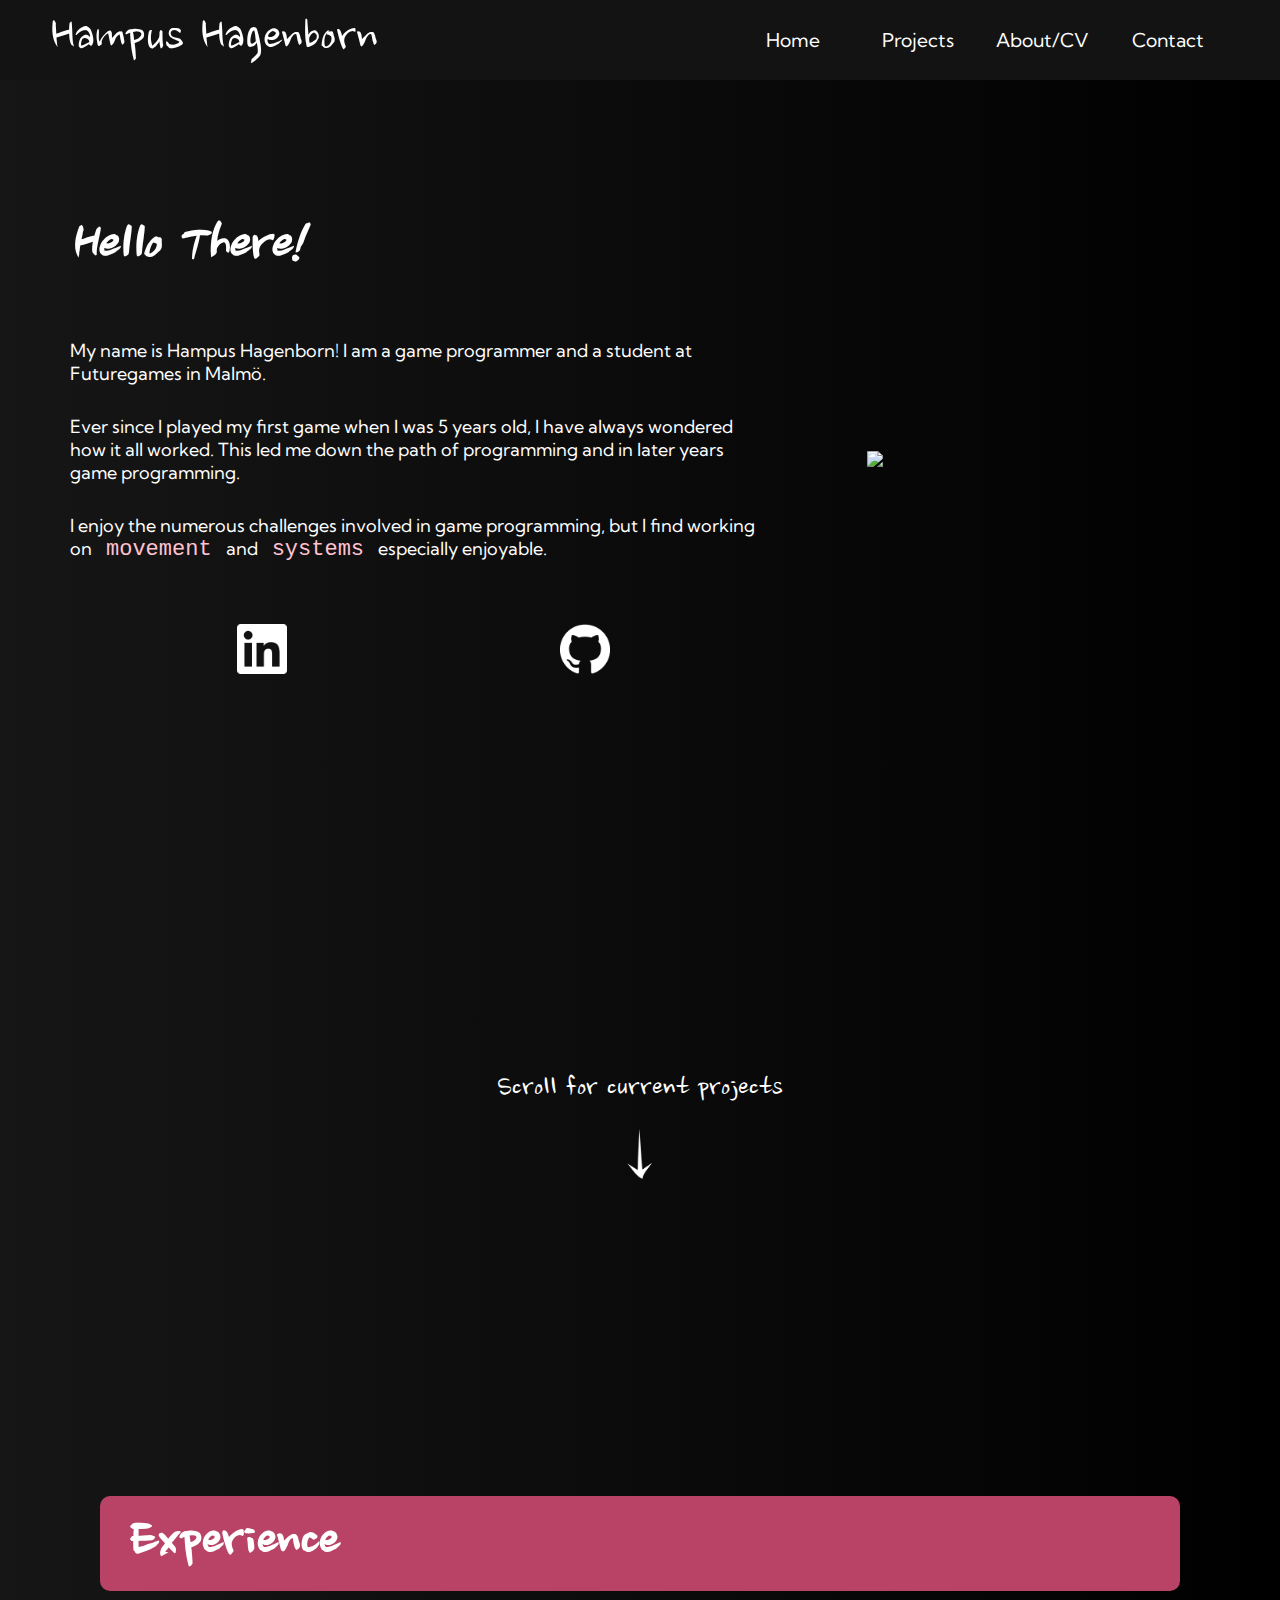
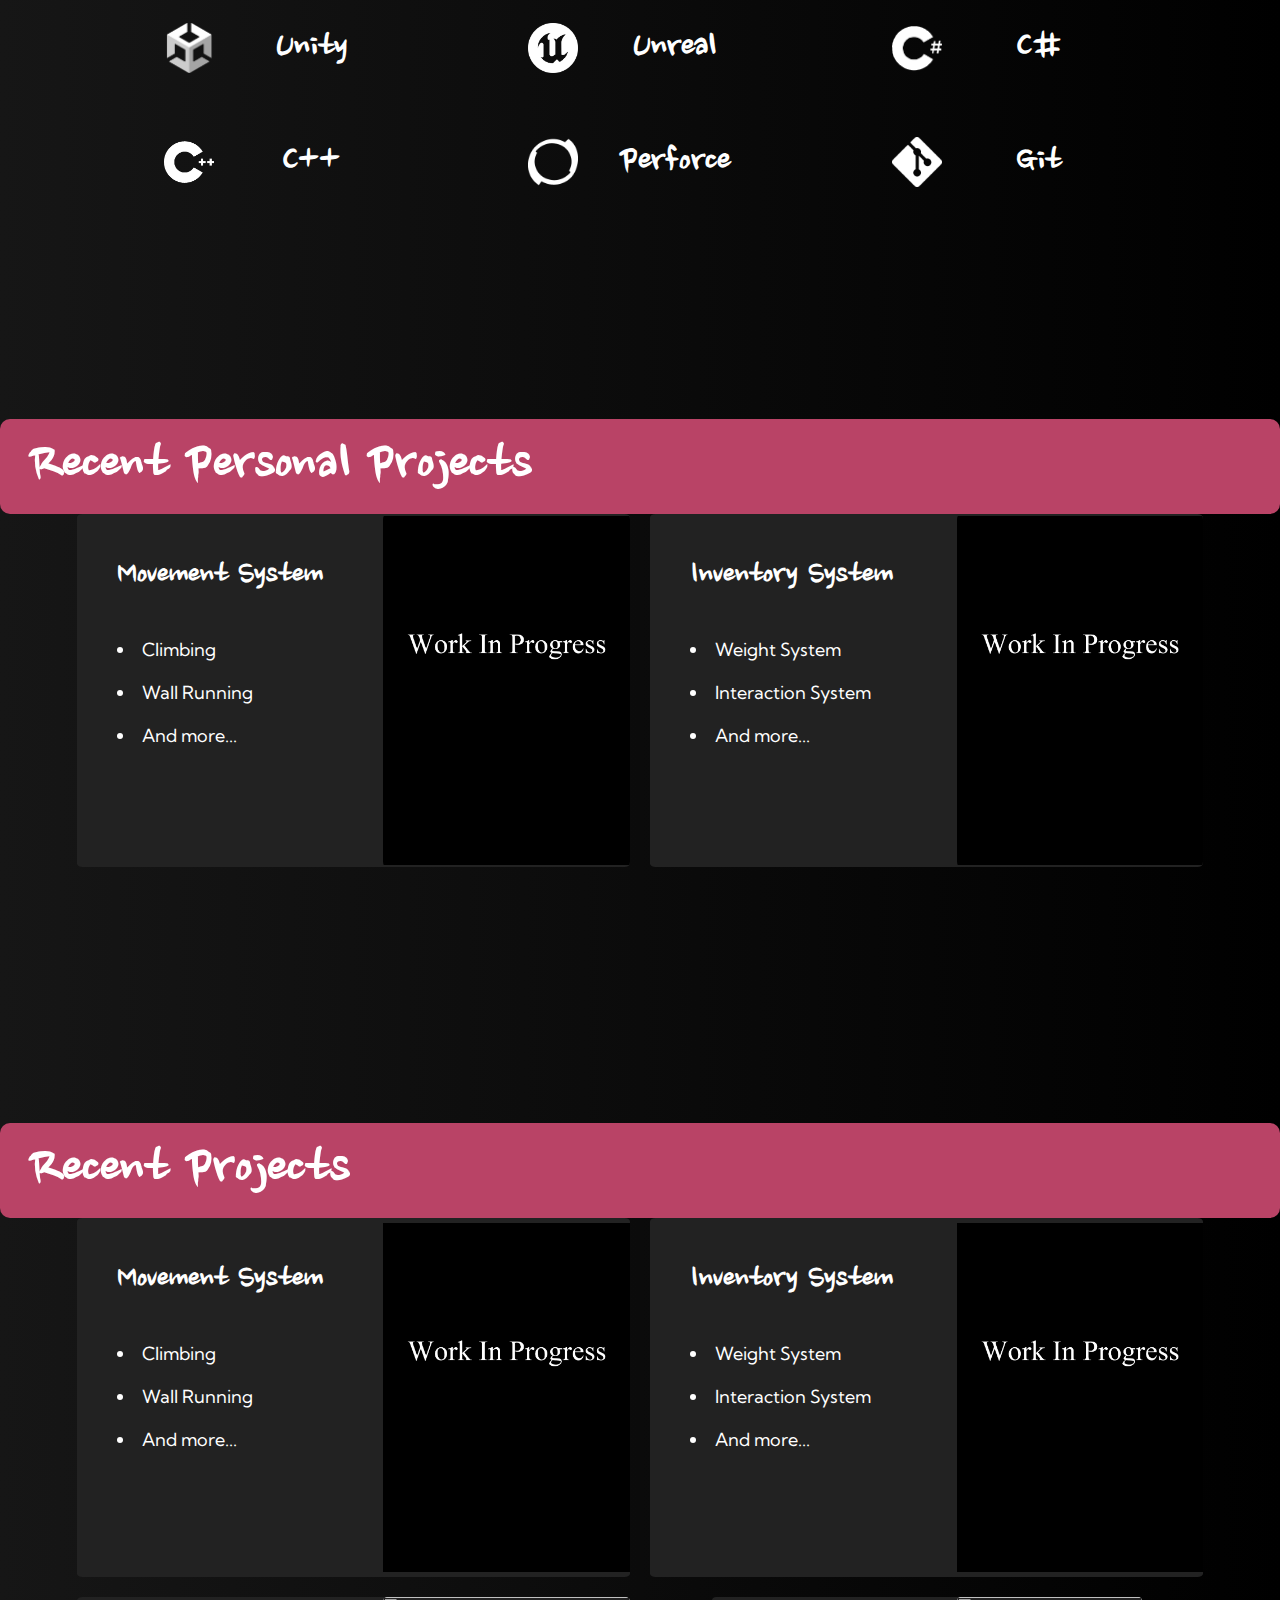
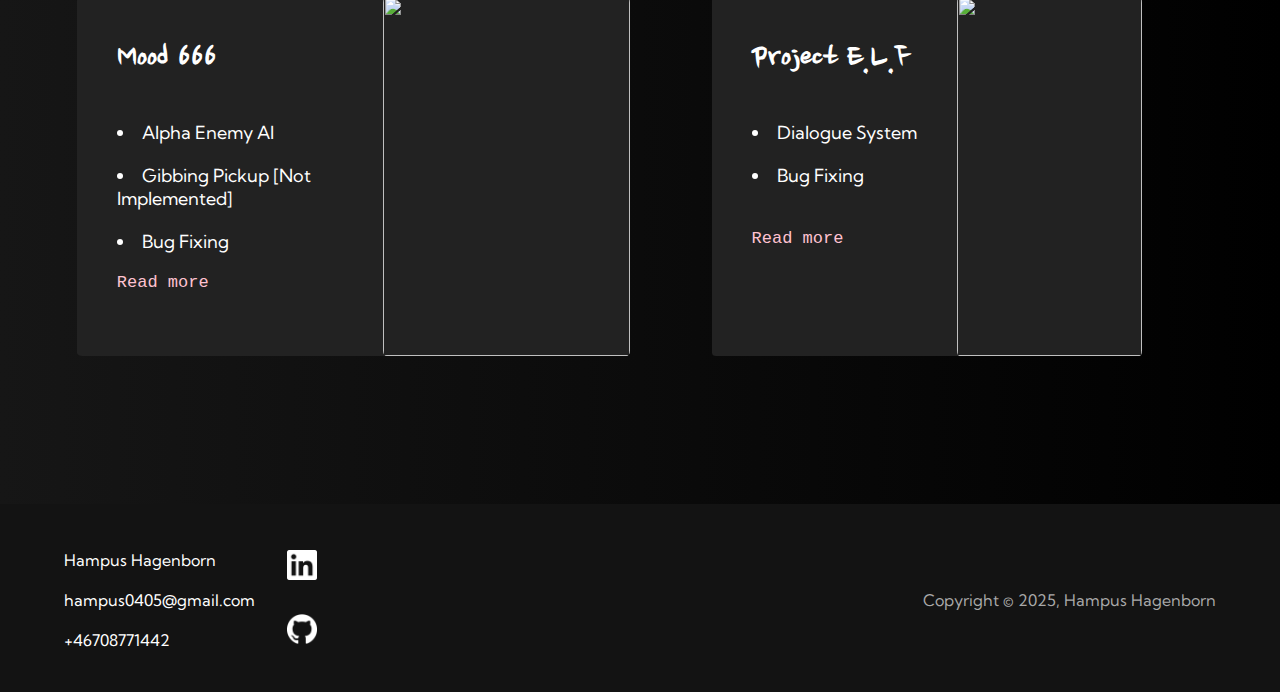
==== commit 444edfd6: "Updated copyright year on all pages" ====
--- a/index.html
+++ b/index.html
@@ -337,7 +337,7 @@
                 </div>
 
                 <div class="copyright__container">
-                    <p class="website__rights">Copyright © 2024, Hampus Hagenborn</p>
+                    <p class="website__rights">Copyright © 2025, Hampus Hagenborn</p>
                 </div>
                 
             </div>
--- a/styles.css
+++ b/styles.css
@@ -565,7 +565,6 @@
         padding-bottom: 10px;
         padding-left: 30px;
         text-align: left;
-        border-radius: 10px;
     }
     
     .experience__content {
@@ -651,6 +650,7 @@
     padding-bottom: 10px;
     padding-left: 30px;
     text-align: left;
+    border-radius: 10px;
 }
 
 .specialisation__content {
@@ -1172,6 +1172,7 @@
     padding-bottom: 10px;
     padding-left: 30px;
     text-align: left;
+    border-radius: 10px;
 }
 
 .recent__content {
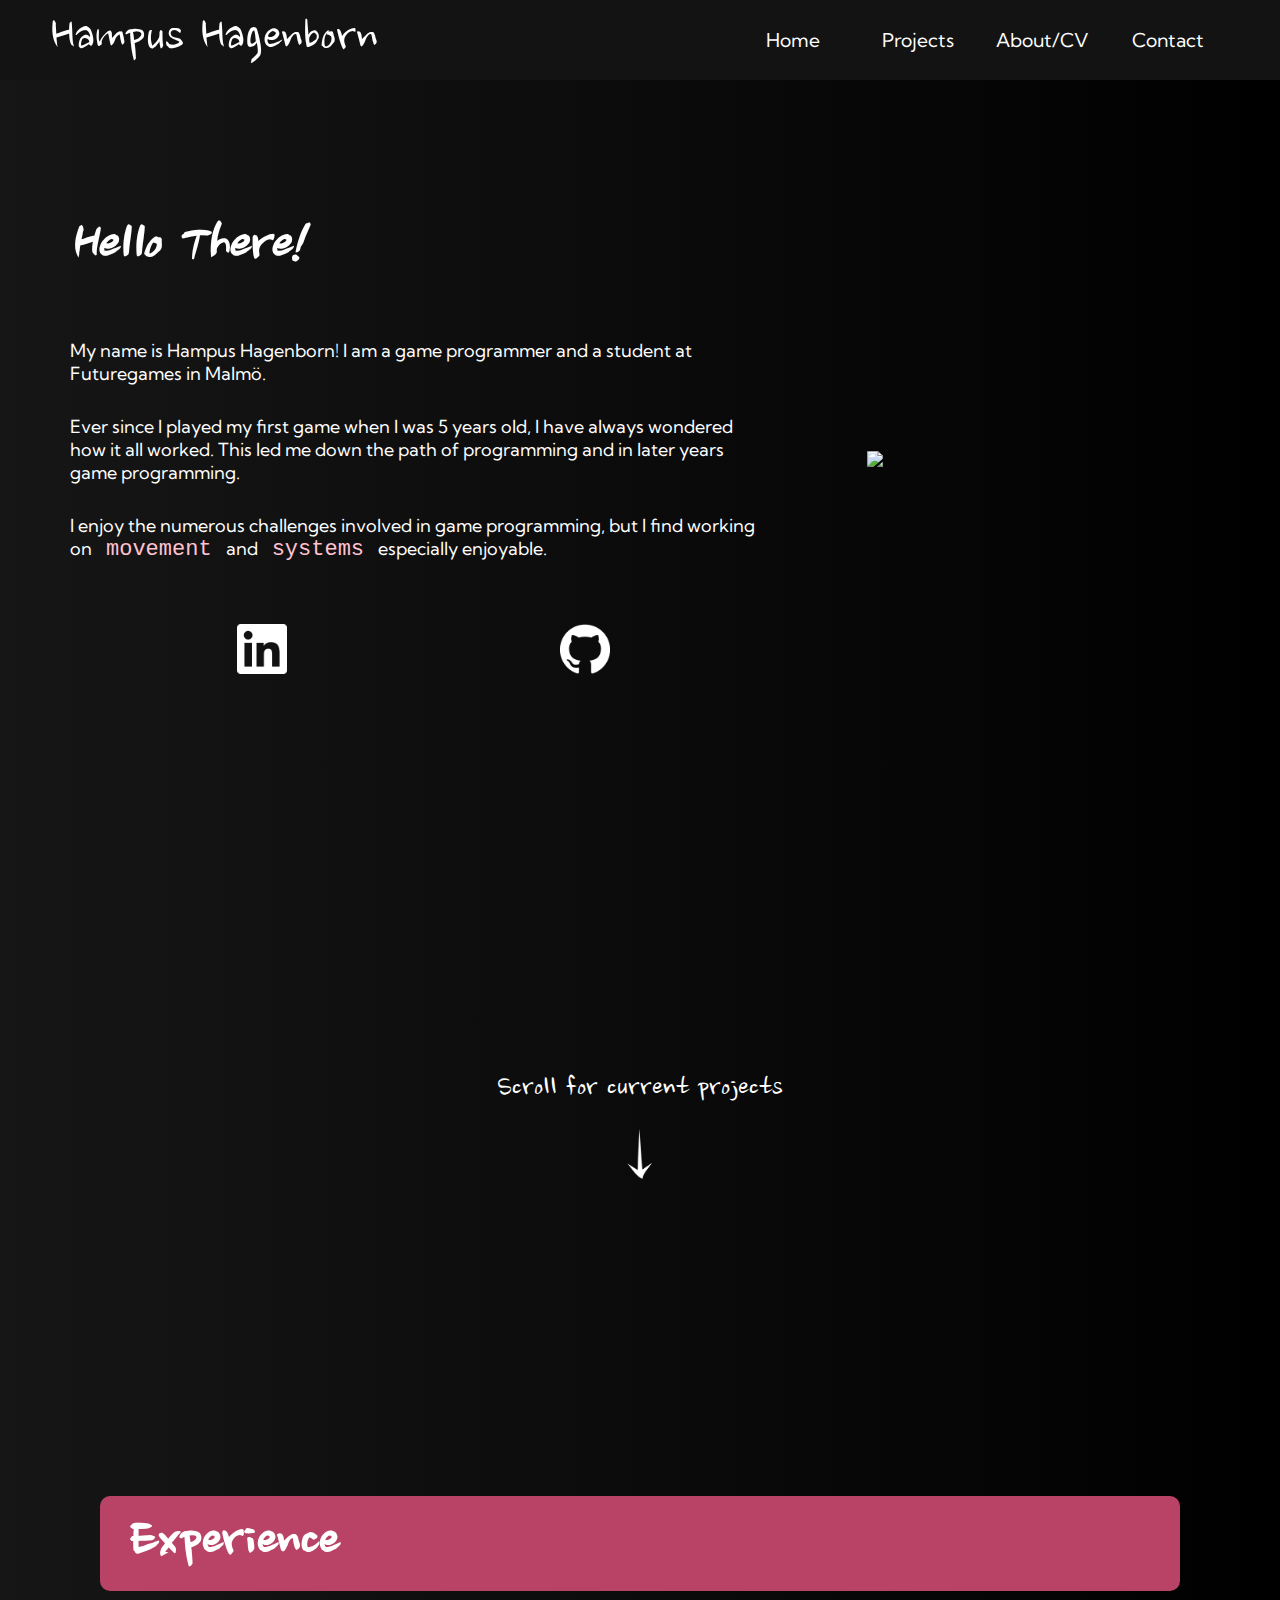
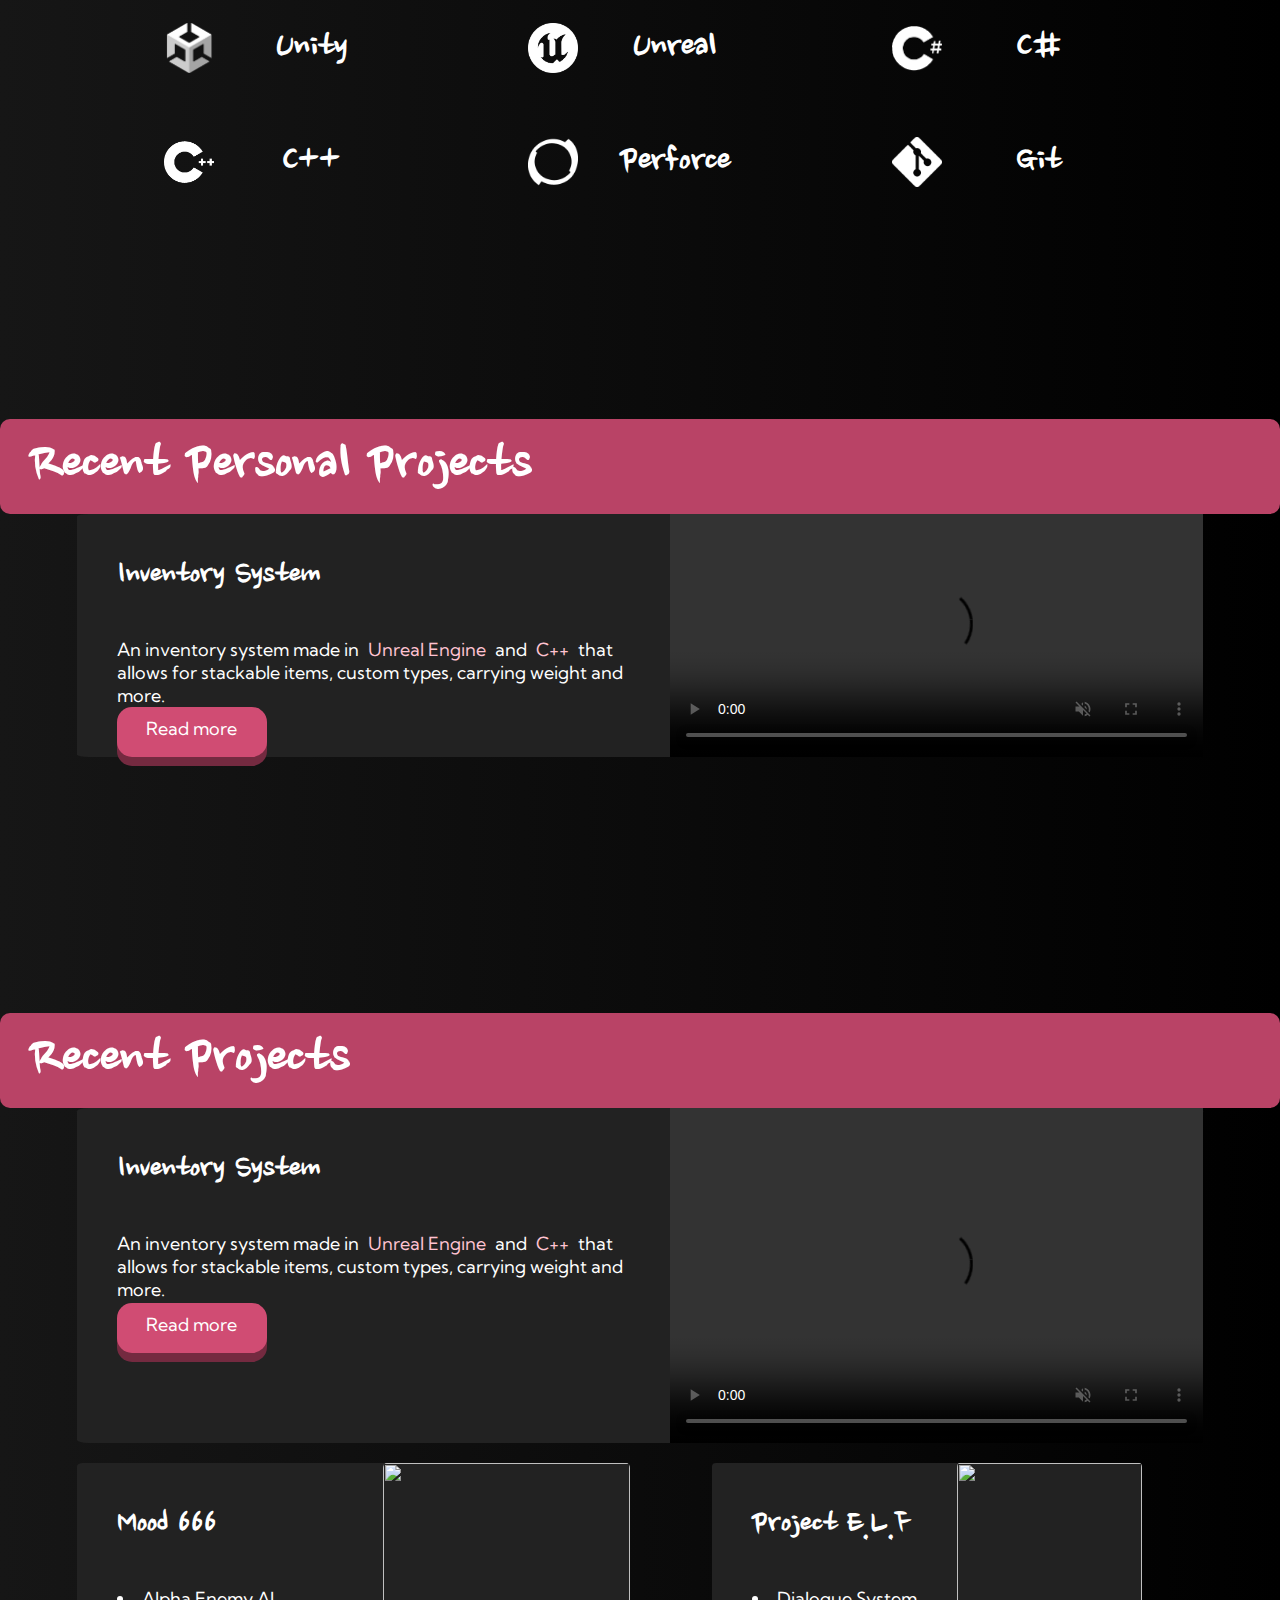
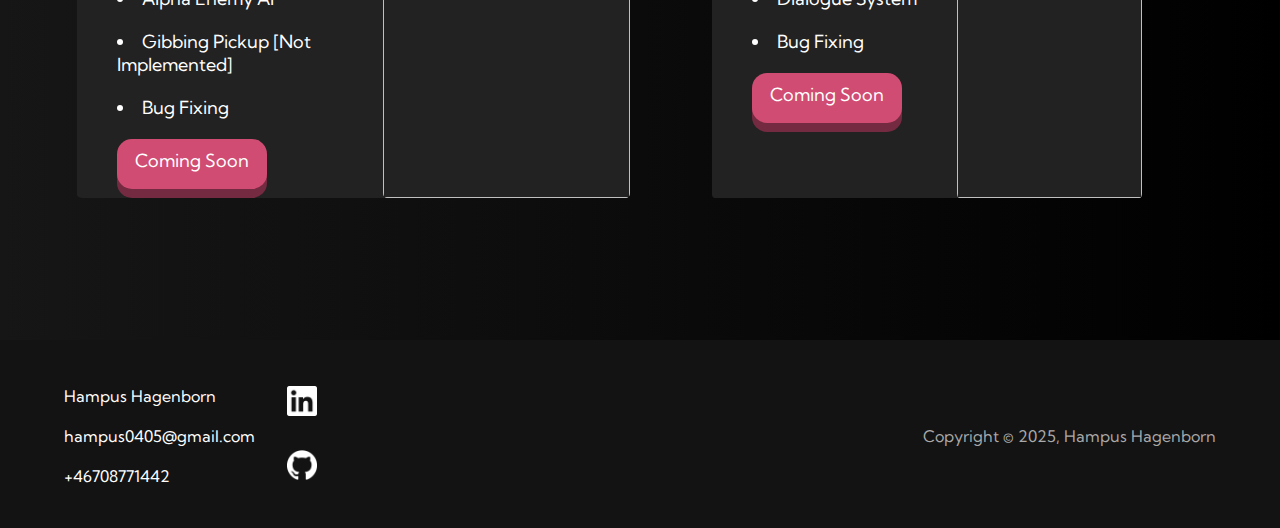
==== commit 7781d2c2: "Fixed home and project page" ====
--- a/index.html
+++ b/index.html
@@ -4,7 +4,7 @@
     <meta charset="UTF-8">
     <meta http-equiv="X-UA-Compatible" content="IE=edge">
     <meta name="viewport" content="width=device-width, initial-scale=1.0">
-    <title>HAMPUS HAGENBORN</title>
+    <title>Hampus Hagenborn | Home</title>
     <link rel="stylesheet" href="styles.css">
     <link rel="preconnect" href="https://fonts.googleapis.com">
     <link rel="preconnect" href="https://fonts.gstatic.com" crossorigin>
@@ -153,43 +153,22 @@
     
             <div class="specialisation__content">
     
-    
-    
-                <div class="movementSystem__container">
-                    <div class="movementSystem__text__container">
-                        <h2 class="movementSystem__header__text">Movement System</h2>
-                        <ul class="movementSystem__description__list">
-                            <li class="movementSystem__description">Climbing</li>
-                            <li class="movementSystem__description">Wall Running</li>
-                            <li class="movementSystem__description">And more...</li>
-                        </ul>
-                        <!-- <a href="#" class="read__more">Read more</a> -->
-                    </div>
-
-                    <div class="movementSystem__img__container">
-                        <a href="#">
-                            <img class="movementSystem__image" src="WorkInProgress_POSTER.png" draggable="false">
-                        </a>
-                    </div>
-                </div>
-
-
-    
                 <div class="inventorySystem__container">
                     <div class="inventorySystem__text__container">
                         <h2 class="inventorySystem__header__text">Inventory System</h2>
-                        <ul class="inventorySystem__description__list">
-                            <li class="inventorySystem__description">Weight System</li>
-                            <li class="inventorySystem__description">Interaction System</li>
-                            <li class="inventorySystem__description">And more...</li>
-                        </ul>
-                        <!-- <a href="#" class="read__more">Read more</a> -->
+                        
+                        <p class="inventorySystem__description">
+                            An inventory system made in <span>Unreal Engine</span> and <span>C++</span> 
+                            that allows for stackable items, custom types, carrying weight and more. 
+                        </p>
+
+                        <a href="inventorysystem.html" class="read__more">Read more</a>
                     </div>
 
                     <div class="inventorySystem__img__container">
-                        <a href="#">
-                            <img class="inventorySystem__image" src="WorkInProgress_POSTER.png" draggable="false">
-                        </a>
+                        <video class="introduction__video" width="100%" height="100%" controls autoplay muted loop> 
+                            <source src="InvSys_Trailer_mp4.mp4" type="video/mp4">
+                        </video>
                     </div>
                 </div>
     
@@ -217,44 +196,21 @@
 
 
                     <div class="recent__content__row1">
-                        
-
-
-                        <div class="project1__container">
-                            <div class="project1__text__container">
-                                <h2 class="project1__header__text">Movement System</h2>
-                                <ul class="project1__description__list">
-                                    <li class="project1__description">Climbing</li>
-                                    <li class="project1__description">Wall Running</li>
-                                    <li class="project1__description">And more...</li>
-                                </ul>
-                                <!-- <a href="#" class="read__more">Read more</a> -->
-                            </div>
-    
-                            <div class="project1__img__container">
-                                <a href="#">
-                                    <img class="project1__image" src="WorkInProgress_POSTER.png" draggable="false">
-                                </a>
-                            </div>
-                        </div>
-    
-
 
                         <div class="project2__container">
                             <div class="project2__text__container">
                                 <h2 class="project2__header__text">Inventory System</h2>
-                                <ul class="project2__description__list">
-                                    <li class="project2__description">Weight System</li>
-                                    <li class="project2__description">Interaction System</li>
-                                    <li class="project2__description">And more...</li>
-                                </ul>
-                                <!-- <a href="#" class="read__more">Read more</a> -->
+                                <p class="inventorySystem__description">
+                                    An inventory system made in <span>Unreal Engine</span> and <span>C++</span> 
+                                    that allows for stackable items, custom types, carrying weight and more. 
+                                </p>
+                                <a href="inventorysystem.html" class="read__more">Read more</a>
                             </div>
     
                             <div class="project2__img__container">
-                                <a href="#">
-                                    <img class="project2__image" src="WorkInProgress_POSTER.png" draggable="false">
-                                </a>
+                                <video class="introduction__video" width="100%" height="100%" controls autoplay muted loop> 
+                                    <source src="InvSys_Trailer_mp4.mp4" type="video/mp4">
+                                </video>
                             </div>
                         </div>
 
@@ -274,7 +230,7 @@
                                     <li class="project3__description">Gibbing Pickup [Not Implemented]</li>
                                     <li class="project3__description">Bug Fixing</li>
                                 </ul>
-                                <a href="#" class="read__more">Read more</a>
+                                <a href="#" class="read__more">Coming Soon</a>
                             </div>
     
                             <div class="project3__img__container">
@@ -295,7 +251,7 @@
                                     <li class="project4__description">Dialogue System</li>
                                     <li class="project4__description">Bug Fixing</li>
                                 </ul>
-                                <a href="#" class="read__more">Read more</a>
+                                <a href="#" class="read__more">Coming Soon</a>
                             </div>
     
                             <div class="project4__img__container">
--- a/styles.css
+++ b/styles.css
@@ -4,6 +4,10 @@
     padding: 0;
     font-family: "Kumbh Sans", sans-serif;
     scroll-behavior: smooth;
+}
+
+*::selection {
+    background: #FF69B4;
 }
 
 
@@ -655,8 +659,8 @@
 
 .specialisation__content {
     display: grid;
-    grid-template-columns: 1fr 1fr;
-    grid-column-gap: 20px;
+    grid-template-rows: 1fr;
+    grid-row-gap: 20px;
     max-width: 1500px;
     margin: 0 6%;
     height: 100%;
@@ -664,10 +668,6 @@
     /* background-color: #233223; */
 }
 
-/* ----------------------------------------------- */
-/* FIRST ITEM */
-/* ----------------------------------------------- */
-
 @media screen and (max-width: 960px) {
     .specialisation {
         background: #000000;
@@ -698,7 +698,7 @@
     .specialisation__content {
         display: grid;
         grid-template-columns: 1fr;
-        grid-template-rows: 1fr 1fr;
+        grid-template-rows: 1fr;
         grid-row-gap: 20px;
         max-width: 1500px;
         margin: 0 6%;
@@ -714,7 +714,7 @@
 /* FIRST ITEM */
 /* ----------------------------------------------- */
 
-.movementSystem__container {
+.inventorySystem__container {
     display: grid;
     grid-template-columns: 1fr 1fr;
     grid-template-rows: 1fr;
@@ -728,141 +728,6 @@
     background-color: #222222;
 }
 
-.movementSystem__text__container {
-    /* background-color: #2b5541; */
-    display: grid;
-    grid-template-rows: .1fr .5fr .1fr;
-}
-
-.movementSystem__header__text {
-    font-family: "Nanum Brush Script", cursive;
-    font-size: 35px;
-    color: #fff;
-    padding-top: 40px;
-    padding-bottom: 20px;
-}
-
-.movementSystem__description__list {
-    list-style-position: inside;
-    padding-bottom: 20px;
-}
-
-.movementSystem__description {
-    font-size: 18px;
-    padding-top: 20px;
-    padding-right: 20px;
-    color: #fff;
-    text-align: left;
-}
-
-.movementSystem__img__container {
-    /* padding-top: 40px; */
-    overflow: hidden;
-    /* align-items: center; */
-}
-
-.movementSystem__image {
-    height: 100%;
-    width: 100%;
-    max-width: 500px;
-    object-fit: contain;
-    transition: transform .8s;
-    border-radius: 1.5%;
-    -webkit-user-select: none;
-    -khtml-user-select: none;
-    -moz-user-select: none;
-    -o-user-select: none;
-    user-select: none;
-}
-
-.movementSystem__image:hover {
-    transform: scale(1.05);
-}
-
-@media screen and (max-width: 1200px) {
-    .movementSystem__container {
-        display: grid;
-        grid-template-columns: 1fr;
-        grid-template-rows: .5fr 1fr;
-        max-width: 1500px;
-        margin: 0 auto;
-        text-align: left;
-        border-radius: 1%;
-        padding-left: 40px;
-        padding-right: 40px;
-    }
-    
-    .movementSystem__text__container {
-        /* background-color: #2b5541; */
-        display: grid;
-        grid-template-rows: .1fr .5fr .1fr;
-    }
-    
-    .movementSystem__header__text {
-        font-size: 35px;
-        color: #fff;
-        padding-top: 50px;
-        padding-bottom: 20px;
-    }
-    
-    .movementSystem__description__list {
-        list-style-position: inside;
-        padding-bottom: 20px;
-    }
-    
-    .movementSystem__description {
-        font-size: 18px;
-        padding-top: 20px;
-        padding-right: 20px;
-        color: #fff;
-        text-align: left;
-    }
-    
-    .movementSystem__img__container {
-        padding-top: 40px;
-        overflow: hidden;
-        align-items: center;
-    }
-    
-    .movementSystem__image {
-        height: 100%;
-        width: 100%;
-        max-width: 500px;
-        object-fit: contain;
-        transition: transform .8s;
-        border-radius: 1.5%;
-        -webkit-user-select: none;
-        -khtml-user-select: none;
-        -moz-user-select: none;
-        -o-user-select: none;
-        user-select: none;
-    }
-    
-    .movementSystem__image:hover {
-        transform: scale(1.05);
-    }
-}
-
-
-
-/* ----------------------------------------------- */
-/* SECOND ITEM */
-/* ----------------------------------------------- */
-
-.inventorySystem__container {
-    display: grid;
-    grid-template-columns: 1fr 1fr;
-    grid-template-rows: 1fr;
-    grid-column-gap: 20px;
-    max-width: 1500px;
-    margin: 0 auto;
-    text-align: left;
-    border-radius: 1%;
-    padding-left: 40px;
-    /* padding-right: 40px; */
-    background-color: #222222;
-}
-
 .inventorySystem__text__container {
     /* background-color: #2b5541; */
     display: grid;
@@ -874,11 +739,6 @@
     font-size: 35px;
     color: #fff;
     padding-top: 40px;
-    padding-bottom: 20px;
-}
-
-.inventorySystem__description__list {
-    list-style-position: inside;
     padding-bottom: 20px;
 }
 
@@ -888,6 +748,12 @@
     padding-right: 20px;
     color: #fff;
     text-align: left;
+}
+
+.inventorySystem__description span {
+    padding-left: 5px;
+    padding-right: 5px;
+    color: #ffc2d1;
 }
 
 .inventorySystem__img__container {
@@ -983,73 +849,6 @@
     /* FIRST ITEM */
     /* ----------------------------------------------- */
 
-    .movementSystem__container {
-        display: grid;
-        grid-template-columns: 1fr;
-        grid-template-rows: .7fr 1fr;
-        max-width: 1500px;
-        margin: 0 auto;
-        text-align: left;
-        border-radius: 1%;
-        padding-left: 40px;
-        padding-right: 40px;
-    }
-
-    .movementSystem__text__container {
-        /* background-color: #2b5541; */
-        display: grid;
-        grid-template-rows: .1fr .5fr .1fr;
-    }
-
-    .movementSystem__header__text {
-        font-size: 35px;
-        color: #fff;
-        padding-top: 50px;
-        padding-bottom: 20px;
-    }
-
-    .movementSystem__description__list {
-        list-style-position: inside;
-        padding-bottom: 20px;
-    }
-
-    .movementSystem__description {
-        font-size: 18px;
-        padding-top: 20px;
-        padding-right: 20px;
-        color: #fff;
-        text-align: left;
-    }
-
-    .movementSystem__img__container {
-        padding-top: 40px;
-        overflow: hidden;
-        align-items: center;
-    }
-
-    .movementSystem__image {
-        height: 100%;
-        width: 100%;
-        min-width: 200px;
-        transition: transform .8s;
-        border-radius: 1.5%;
-        -webkit-user-select: none;
-        -khtml-user-select: none;
-        -moz-user-select: none;
-        -o-user-select: none;
-        user-select: none;
-    }
-
-    .movementSystem__image:hover {
-        transform: scale(1.05);
-    }
-
-
-
-    /* ----------------------------------------------- */
-    /* SECOND ITEM */
-    /* ----------------------------------------------- */
-
     .inventorySystem__container {
         display: grid;
         grid-template-columns: 1fr;
@@ -1137,20 +936,30 @@
 }
 
 .read__more {
-    font-size: 17px;
-    font-family: 'Courier New', Courier, monospace;
-    text-align: left;
+    font-size: 18px;
+    width: 150px;
+    height: 50px;
+    color: #fff;
     text-decoration: none;
+    text-align: center;
+    padding: 10px 0px;
     cursor: pointer;
-    color: #ffc2d1;
-    /* margin-top: 10px;
-    margin-left: 10px; */
-    width: 50%;
-    height: 100%;
+    outline: none;
+    background-color: #d04c73;
+    border: none;
+    border-radius: 15px;
+    box-shadow: 0 9px #742a40;
+    transition: 0.1s;
 }
 
 .read__more:hover {
-    color: #be8f9b;
+    background-color: #b94366
+}
+
+.read__more:active {
+    background-color: #b94366;
+    box-shadow: 0 5px #451926;
+    transform: translateY(4px);
 }
 
 
@@ -1195,8 +1004,8 @@
 
 .recent__content__row1 {
     display: grid;
-    grid-template-columns: 1fr 1fr;
-    grid-column-gap: 20px;
+    grid-template-rows: 1fr;
+    grid-row-gap: 20px;
     max-width: 1500px;
     margin: 0 6%;
     height: 100%;
@@ -1208,141 +1017,6 @@
 
 /* ----------------------------------------------- */
 /* FIRST ITEM */
-/* ----------------------------------------------- */
-
-.project1__container {
-    display: grid;
-    grid-template-columns: 1fr 1fr;
-    grid-template-rows: 1fr;
-    grid-column-gap: 20px;
-    max-width: 1500px;
-    margin: 0 auto;
-    text-align: left;
-    border-radius: 1%;
-    padding-left: 40px;
-    /* padding-right: 40px; */
-    background-color: #222222;
-}
-
-.project1__text__container {
-    /* background-color: #2b5541; */
-    display: grid;
-    grid-template-rows: .1fr .5fr .1fr;
-}
-
-.project1__header__text {
-    font-family: "Nanum Brush Script", cursive;
-    font-size: 35px;
-    color: #fff;
-    padding-top: 40px;
-    padding-bottom: 20px;
-}
-
-.project1__description__list {
-    list-style-position: inside;
-    padding-bottom: 20px;
-}
-
-.project1__description {
-    font-size: 18px;
-    padding-top: 20px;
-    padding-right: 20px;
-    color: #fff;
-    text-align: left;
-}
-
-.project1__img__container {
-    /* padding-top: 40px; */
-    overflow: hidden;
-    /* align-items: center; */
-}
-
-.project1__image {
-    height: 100%;
-    width: 100%;
-    max-width: 500px;
-    object-fit: contain;
-    transition: transform .8s;
-    border-radius: 1.5%;
-    -webkit-user-select: none;
-    -khtml-user-select: none;
-    -moz-user-select: none;
-    -o-user-select: none;
-    user-select: none;
-}
-
-.project1__image:hover {
-    transform: scale(1.05);
-}
-
-@media screen and (max-width: 1200px) {
-    .project1__container {
-        display: grid;
-        grid-template-columns: 1fr;
-        grid-template-rows: .5fr 1fr;
-        max-width: 1500px;
-        margin: 0 auto;
-        text-align: left;
-        border-radius: 1%;
-        padding-left: 40px;
-        padding-right: 40px;
-    }
-    
-    .project1__text__container {
-        /* background-color: #2b5541; */
-        display: grid;
-        grid-template-rows: .1fr .5fr .1fr;
-    }
-    
-    .project1__header__text {
-        font-size: 35px;
-        color: #fff;
-        padding-top: 50px;
-        padding-bottom: 20px;
-    }
-    
-    .project1__description__list {
-        list-style-position: inside;
-        padding-bottom: 20px;
-    }
-    
-    .project1__description {
-        font-size: 18px;
-        padding-top: 20px;
-        padding-right: 20px;
-        color: #fff;
-        text-align: left;
-    }
-    
-    .project1__img__container {
-        padding-top: 40px;
-        overflow: hidden;
-        align-items: center;
-    }
-    
-    .project1__image {
-        height: 100%;
-        width: 100%;
-        max-width: 500px;
-        object-fit: contain;
-        transition: transform .8s;
-        border-radius: 1.5%;
-        -webkit-user-select: none;
-        -khtml-user-select: none;
-        -moz-user-select: none;
-        -o-user-select: none;
-        user-select: none;
-    }
-    
-    .project1__image:hover {
-        transform: scale(1.05);
-    }
-}
-
-
-
-/* ----------------------------------------------- */
-/* SECOND ITEM */
 /* ----------------------------------------------- */
 
 .project2__container {
@@ -1790,7 +1464,7 @@
     .recent__content {
         display: grid;
         grid-template-columns: 1fr;
-        grid-template-rows: 1fr 1fr;
+        grid-template-rows: .3fr 1fr;
         max-width: 1500px;
         margin: 0 auto;
         height: 90%;
@@ -1800,6 +1474,18 @@
     }
     
     .recent__content__row1 {
+        display: grid;
+        grid-template-columns: 1fr;
+        grid-template-rows: 1fr;
+        grid-row-gap: 20px;
+        max-width: 1500px;
+        margin: 0 6%;
+        height: 100%;
+        text-align: left;
+        /* background-color: #233223; */
+    }
+    
+    .recent__content__row2 {
         display: grid;
         grid-template-columns: 1fr;
         grid-template-rows: 1fr 1fr;
@@ -1811,101 +1497,35 @@
         /* background-color: #233223; */
     }
     
-    .recent__content__row2 {
-        display: grid;
-        grid-template-columns: 1fr;
-        grid-template-rows: 1fr 1fr;
-        grid-row-gap: 20px;
-        max-width: 1500px;
-        margin: 0 6%;
-        height: 100%;
-        text-align: left;
-        /* background-color: #233223; */
-    }
-    
     .read__more {
-        font-size: 17px;
-        font-family: 'Courier New', Courier, monospace;
-        text-align: left;
+        font-size: 18px;
+        width: 150px;
+        height: 50px;
+        color: #fff;
         text-decoration: none;
+        text-align: center;
+        padding: 10px 0px;
         cursor: pointer;
-        color: #ffc2d1;
-        margin-top: 10px;
-        margin-left: 10px;
-        width: 100%;
-        height: 100%;
-    }
-    
+        outline: none;
+        background-color: #d04c73;
+        border: none;
+        border-radius: 15px;
+        box-shadow: 0 9px #742a40;
+        transition: 0.1s;
+    }
+    
+    .read__more:hover {
+        background-color: #b94366
+    }
+    
+    .read__more:active {
+        background-color: #b94366;
+        box-shadow: 0 5px #451926;
+        transform: translateY(4px);
+    }
     
     /* ----------------------------------------------- */
     /* FIRST ITEM */
-    /* ----------------------------------------------- */
-
-    .project1__container {
-        display: grid;
-        grid-template-columns: 1fr;
-        grid-template-rows: .7fr 1fr;
-        max-width: 1500px;
-        margin: 0 auto;
-        text-align: left;
-        border-radius: 1%;
-        padding-left: 40px;
-        padding-right: 40px;
-    }
-
-    .project1__text__container {
-        /* background-color: #2b5541; */
-        display: grid;
-        grid-template-rows: .1fr .5fr .1fr;
-    }
-
-    .project1__header__text {
-        font-size: 35px;
-        color: #fff;
-        padding-top: 50px;
-        padding-bottom: 20px;
-    }
-
-    .project1__description__list {
-        list-style-position: inside;
-        padding-bottom: 20px;
-    }
-
-    .project1__description {
-        font-size: 18px;
-        padding-top: 20px;
-        padding-right: 20px;
-        color: #fff;
-        text-align: left;
-    }
-
-    .project1__img__container {
-        padding-top: 40px;
-        overflow: hidden;
-        align-items: center;
-    }
-
-    .project1__image {
-        height: 100%;
-        width: 100%;
-        min-width: 200px;
-        transition: transform .8s;
-        border-radius: 1.5%;
-        -webkit-user-select: none;
-        -khtml-user-select: none;
-        -moz-user-select: none;
-        -o-user-select: none;
-        user-select: none;
-    }
-
-    .project1__image:hover {
-        transform: scale(1.05);
-    }
-
-
-
-    /* ----------------------------------------------- */
-    /* SECOND ITEM */
     /* ----------------------------------------------- */
 
     .project2__container {
